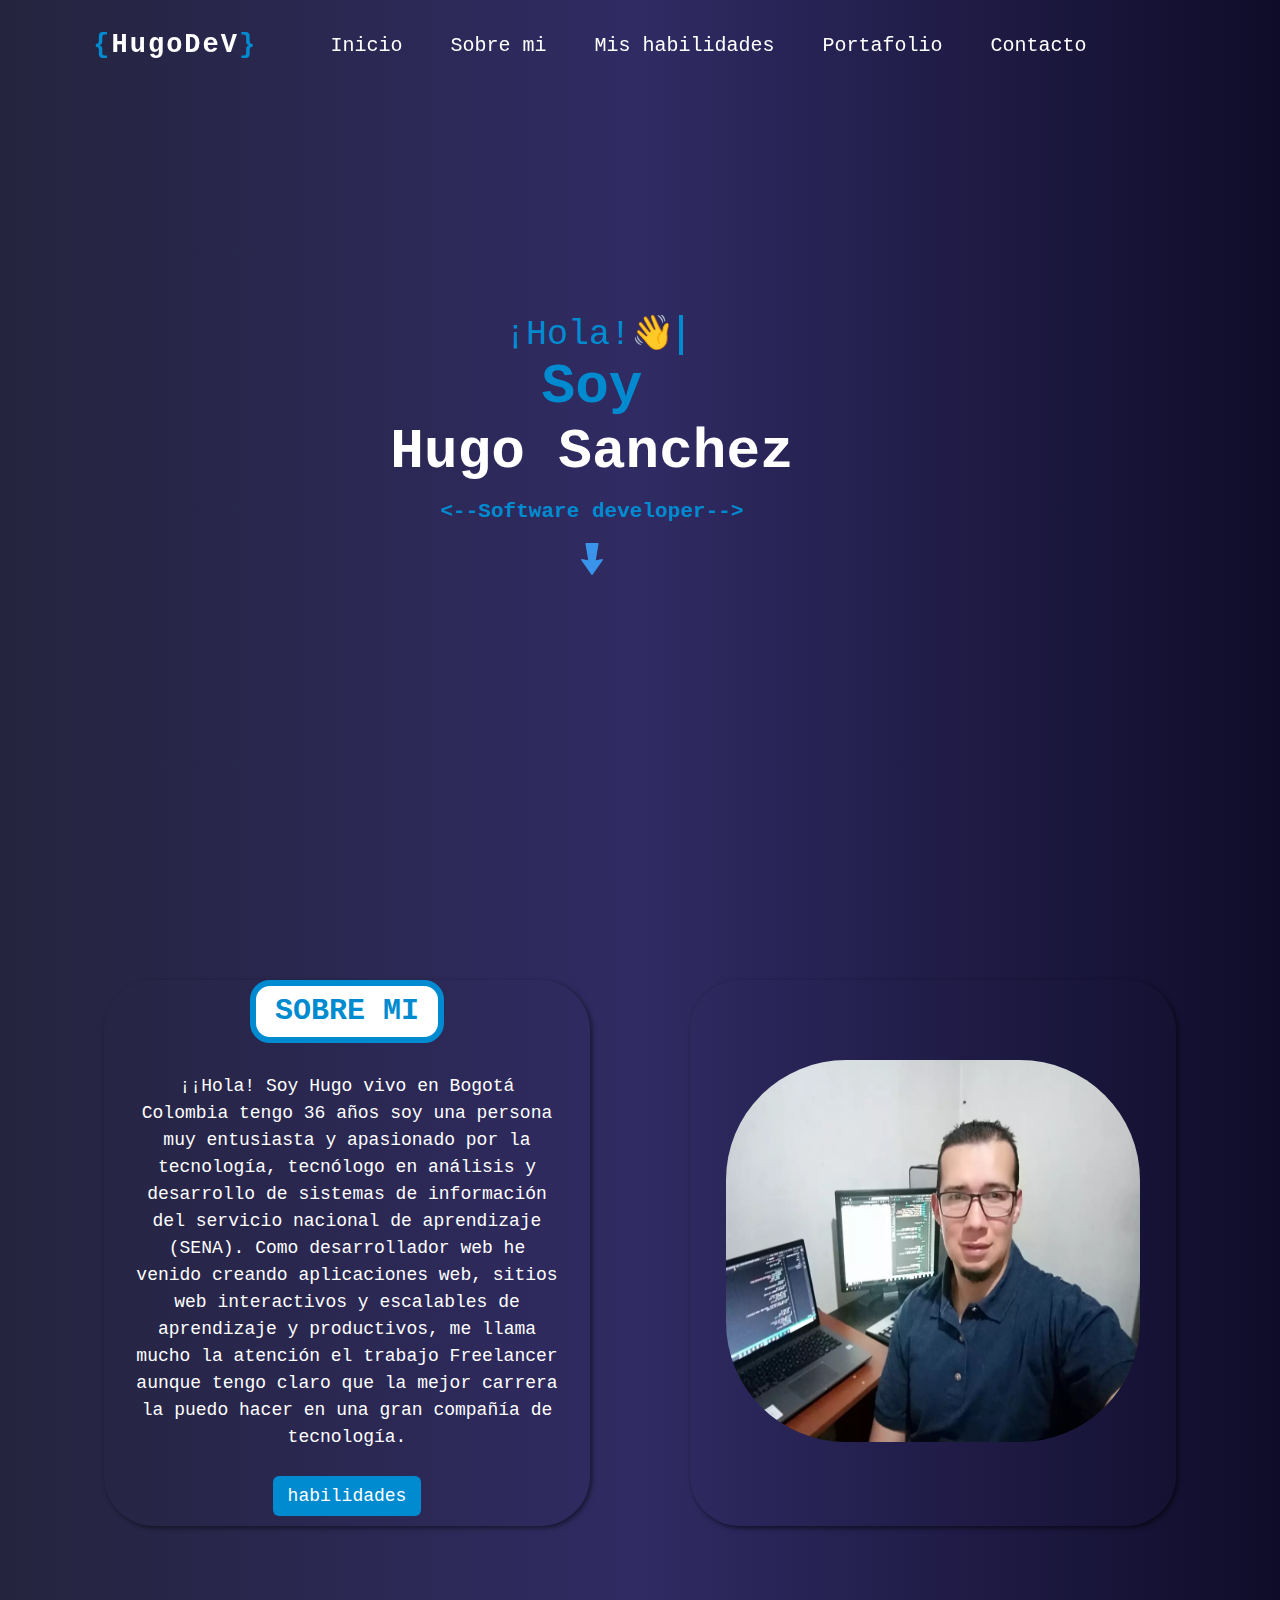
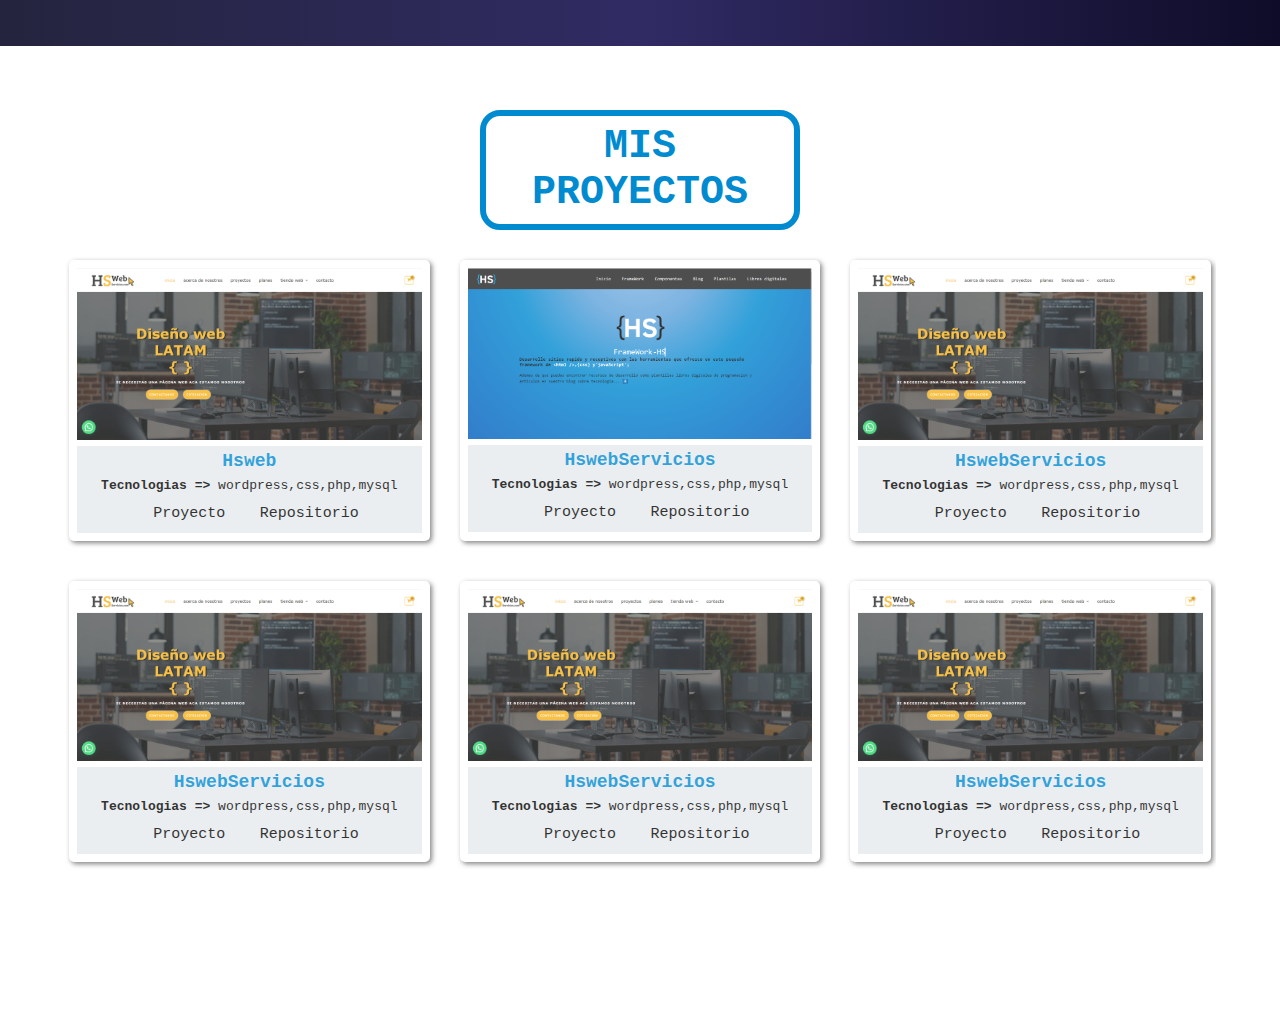
==== index.html @ d60e7372 "cambios titulo" ====
<!DOCTYPE html>
<html lang="en">

<head>
    <meta charset="UTF-8">
    <meta http-equiv="X-UA-Compatible" content="IE=edge">
    <meta name="viewport" content="width=device-width, initial-scale=1.0">
    <link rel="stylesheet" href="https://cdnjs.cloudflare.com/ajax/libs/animate.css/4.1.1/animate.min.css" />
    <link rel="stylesheet" href="https://cdn.jsdelivr.net/npm/bootstrap-icons@1.10.3/font/bootstrap-icons.css">
    <link rel="stylesheet" href="assets/CSS/frameWork.css">
    <link rel="stylesheet" href="assets/CSS/style.css">
    <title>HugoDev</title>
</head>

<body>
    <header class="header">
        <a href="#" class="logo"><span class="corchete">{</span>HugoDeV<span class="corchete">}</span></a>
        <button id="abrir" class="abrir-menu"><i class="bi bi-list"></i></button>
        <nav class="nav" id="nav">
            <button class="cerrar-menu" id="cerrar"><i class="bi bi-x"></i></button>
            <ul class="nav-list">
                <li><a href="#">Inicio</a></li>
                <li><a href="#sobre-mi">Sobre mi</a></li>
                <li><a href="#">Mis habilidades</a></li>
                <li><a href="#portafolio">Portafolio</a></li>
                <li><a href="#">Contacto</a></li>
            </ul>
        </nav>
    </header>
    <main>
        <section class="seccion">
            <div class="titulo">
                <h1 class="desarrollador">¡Hola!👋</h1>
                <h2><span class="nombre"><span class="nombre-color">Soy</span><br> Hugo Sanchez</h2>
                <h3 class="developer"><--Software developer--></h3>
                <a href="#sobre-mi"><img class="flecha-abajo" src="assets/IMG/flecha-hacia-abajo (1).png" alt=""></a>
            </div>
        </section>

        <section id="sobre-mi" class="seccion-2">
            <div class="contenedor">
                <div class="grid col-2 tab-col-1 cel-col-1">
                    <div class="sobre-mi">
                        <h3 class="animate__rubberBand">SOBRE MI</h3>
                        <p>¡¡Hola! Soy Hugo vivo en Bogotá Colombia tengo 36 años soy una persona muy entusiasta y
                            apasionado por la tecnología, tecnólogo en análisis y desarrollo de sistemas de información
                            del servicio nacional de aprendizaje (SENA).
                            Como desarrollador web he venido creando aplicaciones web, sitios web interactivos y
                            escalables de aprendizaje y productivos, me llama mucho la atención el trabajo Freelancer
                            aunque tengo claro que la mejor carrera la puedo hacer en una gran compañía de tecnología.
                        </p>
                        <!--Boton-->
                        <div class="boton-modal">
                            <label for="btn-modal">
                                habilidades
                            </label>
                        </div>
                        <!--Fin de Boton-->
                        <!--Ventana Modal-->
                        <input type="checkbox" id="btn-modal">
                        <div class="container-modal">
                            <div class="content-modal">
                                <h2>¡Tecnologias!</h2>
                                <div class="tecnologias grid col-3">
                                    <div class="items">
                                        <img src="assets/IMG/html.png" alt="html">
                                        <h6>Html</h6>
                                    </div>
                                    <div class="items">
                                        <img src="assets/IMG/css-3 (1).png" alt="css">
                                        <h6>css</h6>
                                    </div>
                                    <div class="items">
                                        <img src="assets/IMG/js.png" alt="">
                                        <h6>JavaScript</h6>
                                    </div>
                                    <div class="items">
                                        <img src="assets/IMG/bootstrap (1).png" alt="Bootstrap">
                                        <h6>Bootstrap</h6>
                                    </div>
                                    <div class="items">
                                        <img src="assets/IMG/wordpress.png" alt="Wordpress">
                                        <h6>Wordpress</h6>
                                    </div>
                                    <div class="items">
                                        <img src="assets/IMG/4373284_angular_logo_logos_icon (2).png" alt="Angular">
                                        <h6>Angular</h6>
                                    </div>
                                    <div class="items">
                                        <img src="assets/IMG/git.png" alt="Git">
                                        <h6>Git</h6>
                                    </div>
                                    <div class="items">
                                        <img src="assets/IMG/GitHub-Mark.png" alt="Github">
                                        <h6>Github</h6>
                                    </div>
                                </div>
                                <div class="btn-cerrar">
                                    <label for="btn-modal">Volver</label>
                                </div>
                            </div>
                            <label for="btn-modal" class="cerrar-modal"></label>
                        </div>
                        <!--Fin de Ventana Modal-->
                    </div>
                    <div class="foto">
                        <img class="animate__animated animate__fadeIn" src="assets/IMG/perfil.jpg" alt="">
                    </div>
                </div>
            </div>
        </section>

        <section class="seccion-3">

        </section>
        <section id="portafolio" class="seccion-4">
            <h3 class="titulo-portafolio">MIS PROYECTOS</h3>
            <div class=" contenedor margen-superior-alta portafolio">
                <div class="grid col-3 tab-col-2 cel-col-1 ">
                    <div class="proyectos">
                        <img src="assets/IMG/hswebservicios.PNG" alt="">
                        <div class="contenido-p">
                            <div class="Descripcion">
                                <h4 class="texto-centrado">Hsweb</h4>
                                <p> <strong>Tecnologias =></strong> wordpress,css,php,mysql</p>
                            </div>
                            <div class="botones-repo">
                                <a href="#"><button>
                                        <span>Proyecto</span>
                                    </button></a>
                                <a href="#"><button>
                                        <span>Repositorio</span>
                                    </button></a>
                            </div>
                        </div>
                    </div>
                    <div class="proyectos">
                        <img src="assets/IMG/frameWork.PNG" alt="">
                        <div class="contenido-p">
                            <div class="Descripcion">
                                <h4 class="texto-centrado">HswebServicios</h4>
                                <p> <strong>Tecnologias =></strong> wordpress,css,php,mysql</p>
                            </div>
                            <div class="botones-repo">
                                <a href="#"><button>
                                        Proyecto
                                    </button></a>
                                <a href="#"><button>
                                        Repositorio
                                    </button></a>
                            </div>
                        </div>
                    </div>
                    <div class="proyectos">
                        <img src="assets/IMG/hswebservicios.PNG" alt="">
                        <div class="contenido-p">
                            <div class="Descripcion">
                                <h4 class="texto-centrado">HswebServicios</h4>
                                <p> <strong>Tecnologias =></strong> wordpress,css,php,mysql</p>
                            </div>
                            <div class="botones-repo">
                                <a href="#"><button>
                                        <span>Proyecto</span>
                                    </button></a>
                                <a href="#"><button>
                                        <span>Repositorio</span>
                                    </button></a>
                            </div>
                        </div>
                    </div>
                    <div class="proyectos">
                        <img src="assets/IMG/hswebservicios.PNG" alt="">
                        <div class="contenido-p">
                            <div class="Descripcion">
                                <h4 class="texto-centrado">HswebServicios</h4>
                                <p> <strong>Tecnologias =></strong> wordpress,css,php,mysql</p>
                            </div>
                            <div class="botones-repo">
                                <a href="#"><button>
                                        <span>Proyecto</span>
                                    </button></a>
                                <a href="#"><button>
                                        <span>Repositorio</span>
                                    </button></a>
                            </div>
                        </div>
                    </div>
                    <div class="proyectos">
                        <img src="assets/IMG/hswebservicios.PNG" alt="">
                        <div class="contenido-p">
                            <div class="Descripcion">
                                <h4 class="texto-centrado">HswebServicios</h4>
                                <p> <strong>Tecnologias =></strong> wordpress,css,php,mysql</p>
                            </div>
                            <div class="botones-repo">
                                <a href="#"><button>
                                        <span class="efecto">Proyecto</span>
                                    </button></a>
                                <a href="#"><button>
                                        <span class="efecto">Repositorio</span>
                                    </button></a>
                            </div>
                        </div>
                    </div>
                    <div class="proyectos">
                        <img src="assets/IMG/hswebservicios.PNG" alt="">
                        <div class="contenido-p">
                            <div class="Descripcion">
                                <h4 class="texto-centrado">HswebServicios</h4>
                                <p> <strong>Tecnologias =></strong> wordpress,css,php,mysql</p>
                            </div>
                            <div class="botones-repo">
                                <a href="#"><button>
                                        <span>Proyecto</span>
                                    </button></a>
                                <a href="#"><button>
                                        <span>Repositorio</span>
                                    </button></a>
                            </div>
                        </div>
                    </div>

                </div>
            </div>
        </section>
    </main>
    <script src="assets/javaScript/main.js"></script>
</body>

</html>
---- assets/CSS/frameWork.css ----
button,hr,input{overflow:visible}progress,sub,sup{vertical-align:baseline}[type=checkbox],[type=radio],legend{box-sizing:border-box;padding:0}html{line-height:1.15;-webkit-text-size-adjust:100%}body{margin:0}details,main{display:block}h1{font-size:2em;margin:.67em 0}hr{box-sizing:content-box;height:0}code,kbd,pre,samp{font-family:monospace,monospace;font-size:1em}a{background-color:transparent}abbr[title]{border-bottom:none;text-decoration:underline;text-decoration:underline dotted}b,strong{font-weight:bolder}small{font-size:80%}sub,sup{font-size:75%;line-height:0;position:relative}sub{bottom:-.25em}sup{top:-.5em}img{border-style:none}button,input,optgroup,select,textarea{font-family:inherit;font-size:100%;line-height:1.15;margin:0}button,select{text-transform:none}[type=button],[type=reset],[type=submit],button{-webkit-appearance:button}[type=button]::-moz-focus-inner,[type=reset]::-moz-focus-inner,[type=submit]::-moz-focus-inner,button::-moz-focus-inner{border-style:none;padding:0}[type=button]:-moz-focusring,[type=reset]:-moz-focusring,[type=submit]:-moz-focusring,button:-moz-focusring{outline:ButtonText dotted 1px}fieldset{padding:.35em .75em .625em}legend{color:inherit;display:table;max-width:100%;white-space:normal}textarea{overflow:auto}[type=number]::-webkit-inner-spin-button,[type=number]::-webkit-outer-spin-button{height:auto}[type=search]{-webkit-appearance:textfield;outline-offset:-2px}[type=search]::-webkit-search-decoration{-webkit-appearance:none}::-webkit-file-upload-button{-webkit-appearance:button;font:inherit}summary{display:list-item}[hidden],template{display:none}
@import url("https://fonts.googleapis.com/css2?family=Anonymous+Pro&family=IBM+Plex+Mono:wght@400;600&display=swap");
/*======================
    * CONFIGURACION *
========================*/
*,
*::after,
*::before {
  box-sizing: border-box;
}

/*======================
    * VARIABLES *
========================*/
:root {
  --fuente: "IBM Plex Mono", monospace;
  --fondo: #ffff;
  --ancho: 1200px;
  --texto: #000;
  --boton: #641ee7;

}

/*======================
    * ESTILOS GENERALES *
========================*/

body {
  background: var(--fondo);
  font-family: var(--fuente);
  font-size: 18px;
  color: var(--texto);
}

p {
  line-height: 27px;
}

img {
  vertical-align: top;
  width: 100%;
}

/*======================
    * CONTENEDORES *
========================*/
.contenedor {
  max-width: 90%;
  width: var(--ancho);
  margin: 20px auto;
  overflow: hidden;
}

.contenedor-ancho {
  width: 100%;
  padding: 0 40px;
  margin: 20px auto;
}


.centrar-div {
    display: grid;
    place-items: center;
}

/*======================
    * GRID*
========================*/

.grid {
    display: grid;
    gap: 20px;
    margin-bottom: 20px;
}

/* Tamaño Grande - Computadoras  y Tv */
.col-1 {grid-template-columns: repeat(1,1fr);}
.col-2 {grid-template-columns: repeat(2,1fr);}
.col-3 {grid-template-columns: repeat(3,1fr);}
.col-4 {grid-template-columns: repeat(4,1fr);}
.col-5 {grid-template-columns: repeat(5,1fr);}
.col-6 {grid-template-columns: repeat(6,1fr);}
.col-7 {grid-template-columns: repeat(7,1fr);}
.col-8 {grid-template-columns: repeat(8,1fr);}
.col-9 {grid-template-columns: repeat(9,1fr);}
.col-10{grid-template-columns: repeat(10,1fr);}
.col-11{grid-template-columns: repeat(11,1fr);}
.col-12{grid-template-columns: repeat(12,1fr);}

.span-1 {grid-column: span 1;}
.span-2 {grid-column: span 2;}
.span-3 {grid-column: span 3;}
.span-4 {grid-column: span 4;}
.span-5 {grid-column: span 5;}
.span-6 {grid-column: span 6;}
.span-7 {grid-column: span 7;}
.span-8 {grid-column: span 8;}
.span-9 {grid-column: span 9;}
.span-10 {grid-column: span 10;}
.span-11 {grid-column: span 11;}
.span-12 {grid-column: span 12;}

/* Tamaño mediano - Tablets */
@media screen and (max-width: 992px) {
    .tab-col-1 {grid-template-columns: repeat(1,1fr);}
    .tab-col-2 {grid-template-columns: repeat(2,1fr);}
    .tab-col-3 {grid-template-columns: repeat(3,1fr);}
    .tab-col-4 {grid-template-columns: repeat(4,1fr);}
    .tab-col-5 {grid-template-columns: repeat(5,1fr);}
    .tab-col-6 {grid-template-columns: repeat(6,1fr);}
    .tab-col-7 {grid-template-columns: repeat(7,1fr);}
    .tab-col-8 {grid-template-columns: repeat(8,1fr);}
    .tab-col-9 {grid-template-columns: repeat(9,1fr);}
    .tab-col-10{grid-template-columns: repeat(10,1fr);}
    .tab-col-11{grid-template-columns: repeat(11,1fr);}
    .tab-col-12{grid-template-columns: repeat(12,1fr);}

    .tab-span-1 {grid-column: span 1;}
    .tab-span-2 {grid-column: span 2;}
    .tab-span-3 {grid-column: span 3;}
    .tab-span-4 {grid-column: span 4;}
    .tab-span-5 {grid-column: span 5;}
    .tab-span-6 {grid-column: span 6;}
    .tab-span-7 {grid-column: span 7;}
    .tab-span-8 {grid-column: span 8;}
    .tab-span-9 {grid-column: span 9;}
    .tab-span-10 {grid-column: span 10;}
    .tab-span-11 {grid-column: span 11;}
    .tab-span-12 {grid-column: span 12;}
}

/* Tamaño pequeño - Celulares*/
@media screen and (max-width: 576px) {
    .cel-col-1 {grid-template-columns: repeat(1,1fr);}
    .cel-col-2 {grid-template-columns: repeat(2,1fr);}
    .cel-col-3 {grid-template-columns: repeat(3,1fr);}
    .cel-col-4 {grid-template-columns: repeat(4,1fr);}
    .cel-col-5 {grid-template-columns: repeat(5,1fr);}
    .cel-col-6 {grid-template-columns: repeat(6,1fr);}
    .cel-col-7 {grid-template-columns: repeat(7,1fr);}
    .cel-col-8 {grid-template-columns: repeat(8,1fr);}
    .cel-col-9 {grid-template-columns: repeat(9,1fr);}
    .cel-col-10{grid-template-columns: repeat(10,1fr);}
    .cel-col-11{grid-template-columns: repeat(11,1fr);}
    .cel-col-12{grid-template-columns: repeat(12,1fr);}

    .cel-span-1 {grid-column: span 1;}
    .cel-span-2 {grid-column: span 2;}
    .cel-span-3 {grid-column: span 3;}
    .cel-span-4 {grid-column: span 4;}
    .cel-span-5 {grid-column: span 5;}
    .cel-span-6 {grid-column: span 6;}
    .cel-span-7 {grid-column: span 7;}
    .cel-span-8 {grid-column: span 8;}
    .cel-span-9 {grid-column: span 9;}
    .cel-span-10 {grid-column: span 10;}
    .cel-span-11 {grid-column: span 11;}
    .cel-span-12 {grid-column: span 12;}
}

/*======================
    * COMPONENTES *
========================*/

/*TARJETAS*/
.card {
  padding: 40px;
  background: #fff;
  border-radius: 3px;
  box-shadow: 0px 0px 30px rgba(221, 221, 221, 0.3);
}


/*======================
    * FUENTES *
========================*/
h1,h2,h3,h4,h5,h6 {
  margin-top: 0;
  margin: 0;
}

.display-1 {
    font-weight: 700;
    font-size: 64px;
}

.display-1 {
    font-weight: 700;
    font-size: 54px;
}

.display-1 {
    font-weight: 700;
    font-size: 44px;
}

/*======================
    * FORMULARIOS*
========================*/

form  {
    font-family: var(--fuente);
    margin-top: 30px;
}

form .input {
    padding: 10px 15px;
    border-radius: 3px;
    border: 1px solid #d6d6d6;
    transition: .3s ease all;
    width: 100%;
    margin-bottom: 20px; 
}

form .input:focus {
    border: 1px solid #641ee7;
    outline: none;
}

/*======================
    *BOTONES*
========================*/

.boton {
    background: #641ee7;
    border: none;
    cursor: pointer;
    color: #fff;
    display: inline-block;
    padding: 10px 15px;
    border-radius: 4px;
    text-align: center;
    line-height: 22px;
    transition: .3s ease all;
}

.boton:hover {
    background: #5114c2;
}

.boton.verde {
    background: #00a04a;
}

.boton.verde:hover {
    background: #00833d;
}

.boton-radius {
    background: #641ee7;
    border: none;
    cursor: pointer;
    color: #fff;
    display: inline-block;
    padding: 10px 15px;
    border-radius: 15px;
    text-align: center;
    line-height: 22px;
    transition: .3s ease all;
}

.boton-radius:hover {
    background: #5114c2;
    transform: scale(1.1);
}

/*======================
    * IMAGENES*
========================*/

.img-responsive {

    width: 75vh;
    max-width: 1000px;
    min-width: 250px;
    margin: auto;
}
.img-responsive img {
    width: 100%;
    border-radius: 15px;
}


/*======================
    * HElPERS*
========================*/

/*Sin margenes*/
.no-margen {margin: 0;}
.no-margen-superior {margin-top: 0;}
.no-margen-inferior {margin-bottom: 0;}
.no-margen-izquierdo {margin-left: 0;}
.no-margen-derecho {margin-right: 0; }

/*margenes entre elementos o contenedores*/
.margen-inferior {margin-bottom: 20px;}
.margen-inferior-alta {margin-top: 40px;}
.margen-superior {margin-top: 20px;}
.margen-superior-alta {margin-top: 40px;}

/*Posicion de texto*/
.texto-centrado {text-align: center;}
.texto-izquierda {text-align: left;}
.texto-derecha {text-align: right;}
---- assets/CSS/style.css ----
button,hr,input{overflow:visible}progress,sub,sup{vertical-align:baseline}[type=checkbox],[type=radio],legend{box-sizing:border-box;padding:0}html{line-height:1.15;-webkit-text-size-adjust:100%}body{margin:0}details,main{display:block}h1{font-size:2em;margin:.67em 0}hr{box-sizing:content-box;height:0}code,kbd,pre,samp{font-family:monospace,monospace;font-size:1em}a{background-color:transparent}abbr[title]{border-bottom:none;text-decoration:underline;text-decoration:underline dotted}b,strong{font-weight:bolder}small{font-size:80%}sub,sup{font-size:75%;line-height:0;position:relative}sub{bottom:-.25em}sup{top:-.5em}img{border-style:none}button,input,optgroup,select,textarea{font-family:inherit;font-size:100%;line-height:1.15;margin:0}button,select{text-transform:none}[type=button],[type=reset],[type=submit],button{-webkit-appearance:button}[type=button]::-moz-focus-inner,[type=reset]::-moz-focus-inner,[type=submit]::-moz-focus-inner,button::-moz-focus-inner{border-style:none;padding:0}[type=button]:-moz-focusring,[type=reset]:-moz-focusring,[type=submit]:-moz-focusring,button:-moz-focusring{outline:ButtonText dotted 1px}fieldset{padding:.35em .75em .625em}legend{color:inherit;display:table;max-width:100%;white-space:normal}textarea{overflow:auto}[type=number]::-webkit-inner-spin-button,[type=number]::-webkit-outer-spin-button{height:auto}[type=search]{-webkit-appearance:textfield;outline-offset:-2px}[type=search]::-webkit-search-decoration{-webkit-appearance:none}::-webkit-file-upload-button{-webkit-appearance:button;font:inherit}summary{display:list-item}[hidden],template{display:none}
@import url("https://fonts.googleapis.com/css2?family=Anonymous+Pro&family=IBM+Plex+Mono:wght@400;600&display=swap");
* {
    margin: 0;
    padding: 0;
    box-sizing: border-box;
    font-family: "IBM Plex Mono", monospace;;
}
html {
    scroll-behavior:smooth;
}
:root {
    --colortext:#008BD1;
    --ancho: 1200px;
    --fuente: "IBM Plex Mono", monospace;
}

h3,h4{
    color: var(--colortext);
}
/*========================
    MENU DE NAVEGACION
=========================*/
.header {
    position: fixed;
    top: 0;
    left: 0;
    width: 100%;
    display: flex;
    align-items: center;
    justify-content: space-evenly;
    transition: 0.7s;
    padding: 30px 20px;
    z-index: 10;
}

.header.abajo {
    background: #fff;
    padding: 15px 20px;
}

.header .logo {
    position: relative;
    color: #fff;
    font-weight: bold;
    font-size: 1.5em;
    letter-spacing: 2px;
    transition: 1.2s;
    text-decoration: none;
}

.header .logo:hover {
    transform: scale(1.1);
}

.corchete {
    color: var(--colortext);
}

.nav-list {
    list-style-type: none;
    display: flex;
    gap: 3rem;
    margin-right: 100px;
}

.nav-list li a {
    text-decoration: none;
    color: #fff;
    font-size: 20px;
    transition: all 0.5s;
}

.nav-list li a:hover {
    transform: scale(1.2);
    color: #008BD1;
}

 .abrir-menu,
.cerrar-menu {
    display: none;
}

 /*MENU HAMBURGUESA(tablet)*/

@media screen and (max-width: 992px) {

    .abrir-menu,
    .cerrar-menu {
        display: block;
        border: 0;
        font-size: 1.25rem;
        background-color: transparent;
        cursor: pointer;
    }

    .abrir-menu {
        color: #008BD1;
        max-width: 10rem;
    }

    .cerrar-menu {
        color: #008BD1;
    }

    .nav {
        opacity: 0.8;
        visibility: hidden;
        display: flex;
        flex-direction: column;
        align-items: end;
        gap: 1rem;
        position: absolute;
        top: 0;
        right: 0;
        bottom: 0;
        
        padding: 2rem;
        box-shadow: 0 0 0 100vmax rgba(0, 0, 0, .5);
    }

    .nav.visible {
        opacity: 0;
        visibility: visible;
    }

    .nav-list {
        flex-direction: column;
        align-items: end;
    }

    .nav-list li a {
        color: #008BD1;
    }
}

/*MENU HAMBURGUESA (mobil)*/
@media screen and (max-width: 550px) {

    .abrir-menu,
    .cerrar-menu {
        display: block;
        border: 0;
        font-size: 2.25rem;
        background-color: transparent;
        cursor: pointer;
    }

    .abrir-menu {
        color: #008BD1;
    }

    .cerrar-menu {
        color:  var(--colortext);
    }

    .nav {
        opacity: 0;
        visibility: hidden;
        display: flex;
        flex-direction: column;
        align-items: end;
        gap: 1rem;
        position: absolute;
        top: 0;
        right: 0;
        bottom: 0;
        background-color: #ffff;
        height: 600%;
        padding: 5px 30px;
        box-shadow: 0 0 0 100vmax rgba(0, 0, 0, .5);
    }

    .nav.visible {
        opacity: 1;
        visibility: visible;
    }

    .nav-list {
        flex-direction: column;
        align-items: end;
        align-items: center;
        margin-left: 6rem;
        margin: 20px;
        color: #fff;
    }

    .nav-list li a {
        color: #008BD1;
        margin-right: 10px 20px;
    }
}

.seccion {
    position: relative;
    width: 100%;
    height: 100vh;
    background: #0f0c29;
    background: -webkit-linear-gradient(to right, #24243e, #302b63, #0f0c29);
    background: linear-gradient(to right, #24243e, #302b63, #0f0c29);
    background-size: cover;
    background-position: center center;
}

.header.abajo .logo,
.header.abajo ul li a {
    color: #222222;
}

.titulo {
    position: absolute;
    max-width: 40%;
    top: 35%;
    right: 38%;
    text-align: center;
    color: var(--colortext);
}
.nombre {
    position: relative;
    color: #fff;
    font-weight: 600;
    font-size: 3.5rem;
    margin-bottom: 20px;
}

.nombre-color {
    color: var(--colortext);
}

.contenedor {
    max-width: 90%;
    width: var(--ancho);
    margin: 20px auto;
    overflow: hidden;
  }

.desarrollador {
    display: block;
    font-family: monospace;
    white-space: nowrap;
    border-right: 4px solid;
    width: 45%;
    font-weight: 100;
    font-size: 35PX;
    color: var(--colortext) ;
    animation: typing 2s steps(12), blink .5s infinite step-end alternate;
    overflow: hidden;
    margin: auto;
}
.developer {
    margin-top: 15px;
}

@keyFrames typing {

    from {
        width: 0
    }
}

@keyFrames blink {
    50% {
        border-color: transparent
    }
}

.color-elemento {
    color: #222222;
}

.parrafo {
    margin: 0 15%;
    padding-bottom: 18%;
    font-weight: 100;
}

.color-stack {
    color: #fff;
} 

.flecha-abajo {
 width: 2rem;
 margin-top: 20px;
 transition: all 0.2s;
}

.flecha-abajo:hover {
    transform: scale(1.2);
}

.seccion-2 {
    position: relative;
    width: 100%;
    height: 100%;
    padding: 40px 0px;
    margin-top: -20px;
    background: #0f0c29;
    background: -webkit-linear-gradient(to right, #24243e, #302b63, #0f0c29);
    background: linear-gradient(to right, #24243e, #302b63, #0f0c29);
    background-size: cover;
    background-position: center center;
}

.seccion-2 .sobre-mi {
    margin: 40px;
    text-align: center;
    color: #fff;
    border-radius: 50px;
    box-shadow: 2px 2px 5px rgba(0, 0.3, 0.4, 0.5);
    
}

.seccion-2 .sobre-mi h3 {
    color: var(--colortext);
    font-weight: 700;
    font-size: 30px;
    margin-top: 50px;
    margin: auto;
    padding: 8px;
    width: 40%;
    background: #fff;
    border: 6px solid var(--colortext);
    border-radius: 20px;
}
 .seccion-2 .sobre-mi p {
    padding: 30px;
 }

/*:::Boton-Modal:::*/
.boton-modal{
    padding: 5px 20px 20px;
    
}
.boton-modal label{
    padding: 10px 15px;
    background-color: var(--colortext);
    color: #fff;
    border-radius: 6px;
    cursor: pointer;
    transition: all 300ms ease;
}
.boton-modal label:hover{
    background-color: #185E83;
}
/*:::Fin Boton-Modal:::*/

/*:::Ventana Modal:::*/
#btn-modal{
    display: none;
}
.container-modal{
    width: 100%;
    height: 100vh;
    position: fixed;
    top: 0; left: 0;
    background-color: rgba(247, 249, 250, 0.8);
    display: none;
    justify-content: center;
    align-items: center;
    z-index: 100;
}
#btn-modal:checked ~ .container-modal{
    display: flex;
}
.content-modal{
    width: 100%;
    max-width: 462px;
    padding: 20px;
    background: #0f0c29;
    background: -webkit-linear-gradient(to right, #24243e, #302b63, #0f0c29);
    background: linear-gradient(to right, #24243e, #302b63, #0f0c29);;
    border-radius: 6px;
}
.content-modal h2{
    margin-bottom: 15px;
    font-size: 30px;
    margin: 20px;
    color:var(--colortext);
}

.content-modal .tecnologias {
    color: #ffff;
    text-align: center;
}
.content-modal .tecnologias .items {
    border: 1px solid #474545;
}
.content-modal .tecnologias .items img {
    width: 70%;
    margin: 8PX;
}
.content-modal .btn-cerrar{
    width: 100%;
    margin-top: 15px;
    display: flex;
    justify-content: flex-end;
}
.content-modal .btn-cerrar label{
    padding: 7px 10px;
    background-color: var(--colortext);
    color: #fff;
    border-radius: 4px;
    cursor: pointer;
    transition: all 300ms ease;
}
.content-modal .btn-cerrar label:hover{
    background-color:#185E83;
}
.cerrar-modal{
    width:100%;
    height: 100vh;
    position: absolute;
    top:0; left: 0;
    z-index: -1;
}
@media screen and (max-width:800px) {
    .content-modal{
        width: 90%;
    }
}
/*:::Fin Ventana Modal:::*/

 .seccion-2 .foto {
    margin: 40px;
    text-align: center;
    border-radius: 50px;
    box-shadow: 2px 2px 5px rgba(0, 0.3, 0.4, 0.6);
 }

 .seccion-2 .foto img {
    width: 85%;
    height: 70%;
    margin-top: 80px;
    border-radius: 120px;
 }

/*Seccion-3*/


 .seccion-4 {
    position: relative;
    width: 100%;
    height: 100vh;
    margin-top: 5%;
    background: #fff;
    background-size: cover;
    background-position: center center;
 }

 .titulo-portafolio {
    text-align: center;
    padding: 8px;
    font-size: 40px;
    background: #ffff;
    width: 25%;
    border: 6px solid var(--colortext);
    border-radius: 20px;
    margin: auto;
 }

 .proyectos {
    border-radius: 5px;
    box-shadow: 2px 2px 5px rgba(0, 0.3, 0.4, 0.6);
    margin: 10px 5px ;
    padding: 8px ;
    background: #fff;
    opacity: 0.8;
 }

.proyectos:hover {  
    opacity: 10;
}
 
 .contenido-p {
    background-color: rgb(231, 235, 238);
    padding: 5px;
    margin-top: 6px;
 }
 .Descripcion p {
    font-size: 13px;
    text-align: center;
 }
 .botones-repo {
    display: flex;
    justify-content: center;
 }

 button {
    background: rgb(231, 235, 238);
    border: none;
    padding: 6px 8px;
    display: inline-block;
    font-size: 15px;
    font-family: var(--fuente);
    font-weight: 100;
    width: 120px;
    cursor: pointer;
    transform: skew(0deg);
  }
  
  button::before {
    content: '';
    position: absolute;
    top: 0;
    bottom: 0;
    right: 100%;
    left: 0;
    background: var(--colortext);
    opacity: 0;
    z-index: -1;
    transition: all 0.5s;
  }
  
  button:hover {
    color: #fff;
  }
  
  button:hover::before {
    left: 0;
    right: 0;
    opacity: 1;
  }
  @media screen and (max-width: 550px) {
    .titulo {
     position: absolute;
     max-width: 40%;
     top: 35%;
     right: 14%;
     max-width: 360px;
     margin: auto;
    }
    .desarrollador {
        width: 52%;
        font-size: 28px;
    }
     .nombre {
        width: 100%;
        font-size: 38px;
    }
    .developer {
        margin-top: 10px;
        font-size: 13px;
    }
    .seccion-2 .sobre-mi {
        margin: 15px;
        padding: 0 5px;
        text-align: center;
        color: #fff;
        border-radius: 50px;
        box-shadow: 2px 2px 5px rgba(0, 0.3, 0.4, 0.5);
        
    }
    .seccion-2 .sobre-mi h3 {
    color: var(--colortext);
    font-weight: 700;
    font-size: 25px;
    margin-top: 50px;
    margin: auto;
    padding: 8px;
    width: 90%;
    background: #fff;
    border: 6px solid var(--colortext);
    border-radius: 20px;
}
.seccion-2 .sobre-mi p {
    padding: 0px;
    margin: 20px;
    font-size: 14px;
 }
 .seccion-2 .foto {
    margin: 20px;
    padding: 0px;  
 }
 .titulo-portafolio {
    text-align: center;
    padding: 8px;
    font-size: 25px;
    font-weight: 700;
    background: #ffff;
    width: 70%;
    margin-top: 55px;
    
 }
 .seccion-2 .foto img {
    margin: 20px;
    height: auto;
 }
 
  }
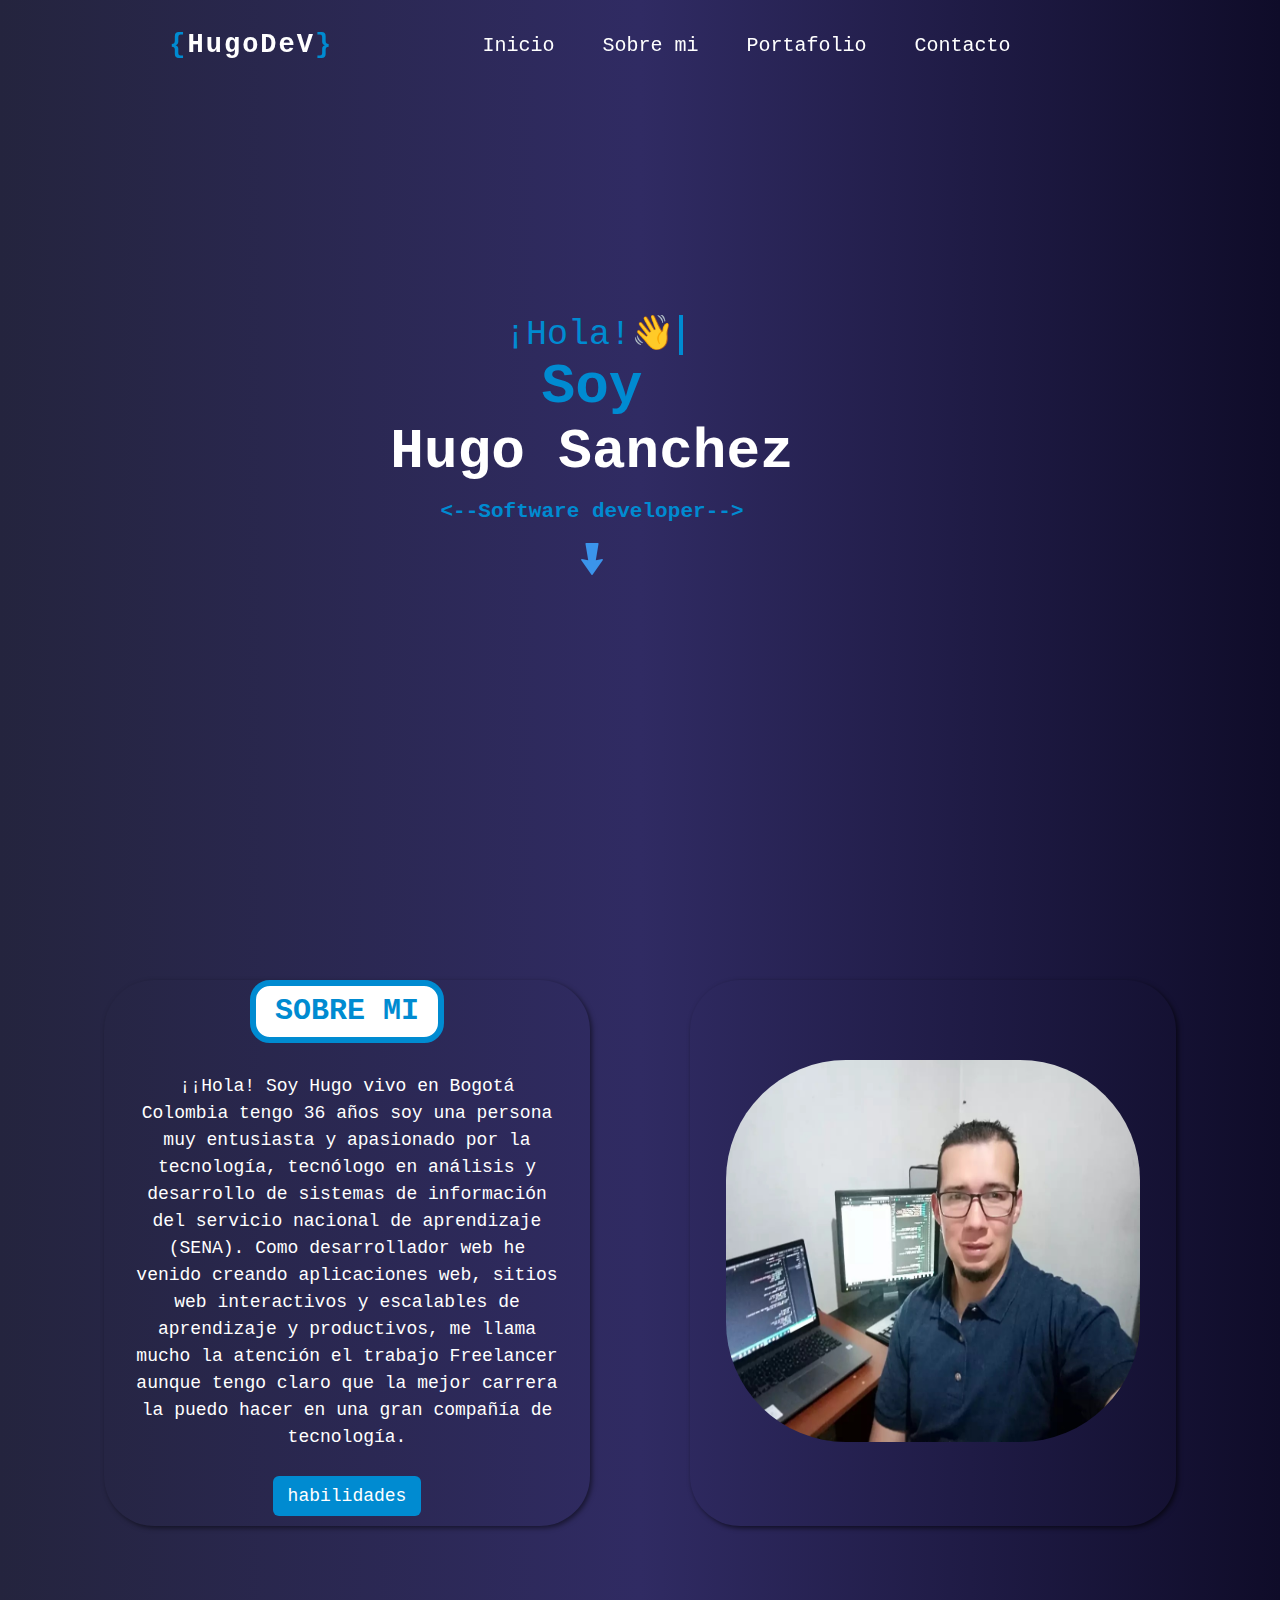
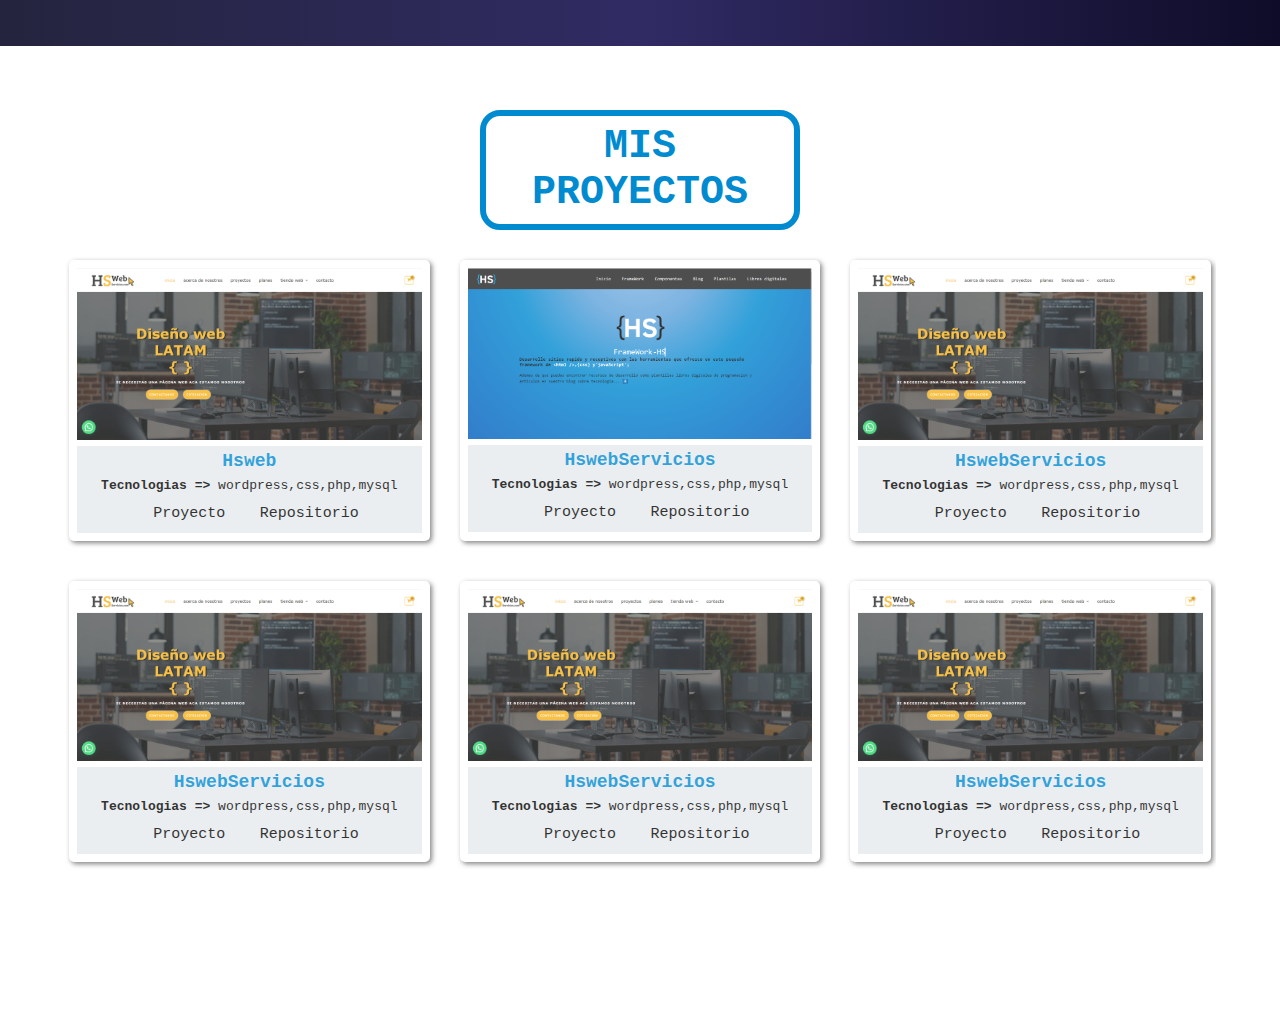
==== commit d084dd26: "cambios modal" ====
--- a/index.html
+++ b/index.html
@@ -21,7 +21,6 @@
             <ul class="nav-list">
                 <li><a href="#">Inicio</a></li>
                 <li><a href="#sobre-mi">Sobre mi</a></li>
-                <li><a href="#">Mis habilidades</a></li>
                 <li><a href="#portafolio">Portafolio</a></li>
                 <li><a href="#">Contacto</a></li>
             </ul>
@@ -63,31 +62,31 @@
                                 <h2>¡Tecnologias!</h2>
                                 <div class="tecnologias grid col-3">
                                     <div class="items">
-                                        <img src="assets/IMG/html.png" alt="html">
+                                        <img src="assets/IMG/html-modified.png" alt="html">
                                         <h6>Html</h6>
                                     </div>
                                     <div class="items">
-                                        <img src="assets/IMG/css-3 (1).png" alt="css">
+                                        <img src="assets/IMG/css-3 (1)-modified.png" alt="css">
                                         <h6>css</h6>
                                     </div>
                                     <div class="items">
-                                        <img src="assets/IMG/js.png" alt="">
+                                        <img src="assets/IMG/js-modified.png" alt="">
                                         <h6>JavaScript</h6>
                                     </div>
                                     <div class="items">
-                                        <img src="assets/IMG/bootstrap (1).png" alt="Bootstrap">
+                                        <img src="assets/IMG/bootstrap (1)-modified.png" alt="Bootstrap">
                                         <h6>Bootstrap</h6>
                                     </div>
                                     <div class="items">
-                                        <img src="assets/IMG/wordpress.png" alt="Wordpress">
+                                        <img src="assets/IMG/wordpress-modified.png" alt="Wordpress">
                                         <h6>Wordpress</h6>
                                     </div>
                                     <div class="items">
-                                        <img src="assets/IMG/4373284_angular_logo_logos_icon (2).png" alt="Angular">
+                                        <img src="assets/IMG/4373284_angular_logo_logos_icon (2)-modified.png" alt="Angular">
                                         <h6>Angular</h6>
                                     </div>
                                     <div class="items">
-                                        <img src="assets/IMG/git.png" alt="Git">
+                                        <img src="assets/IMG/git-modified.png" alt="Git">
                                         <h6>Git</h6>
                                     </div>
                                     <div class="items">
--- a/assets/CSS/style.css
+++ b/assets/CSS/style.css
@@ -366,10 +366,9 @@
     width: 100%;
     max-width: 462px;
     padding: 20px;
-    background: #0f0c29;
-    background: -webkit-linear-gradient(to right, #24243e, #302b63, #0f0c29);
-    background: linear-gradient(to right, #24243e, #302b63, #0f0c29);;
+    background: #fff;
     border-radius: 6px;
+    border: 0.5px solid#000;
 }
 .content-modal h2{
     margin-bottom: 15px;
@@ -379,7 +378,7 @@
 }
 
 .content-modal .tecnologias {
-    color: #ffff;
+    color: var(--colortext);
     text-align: center;
 }
 .content-modal .tecnologias .items {
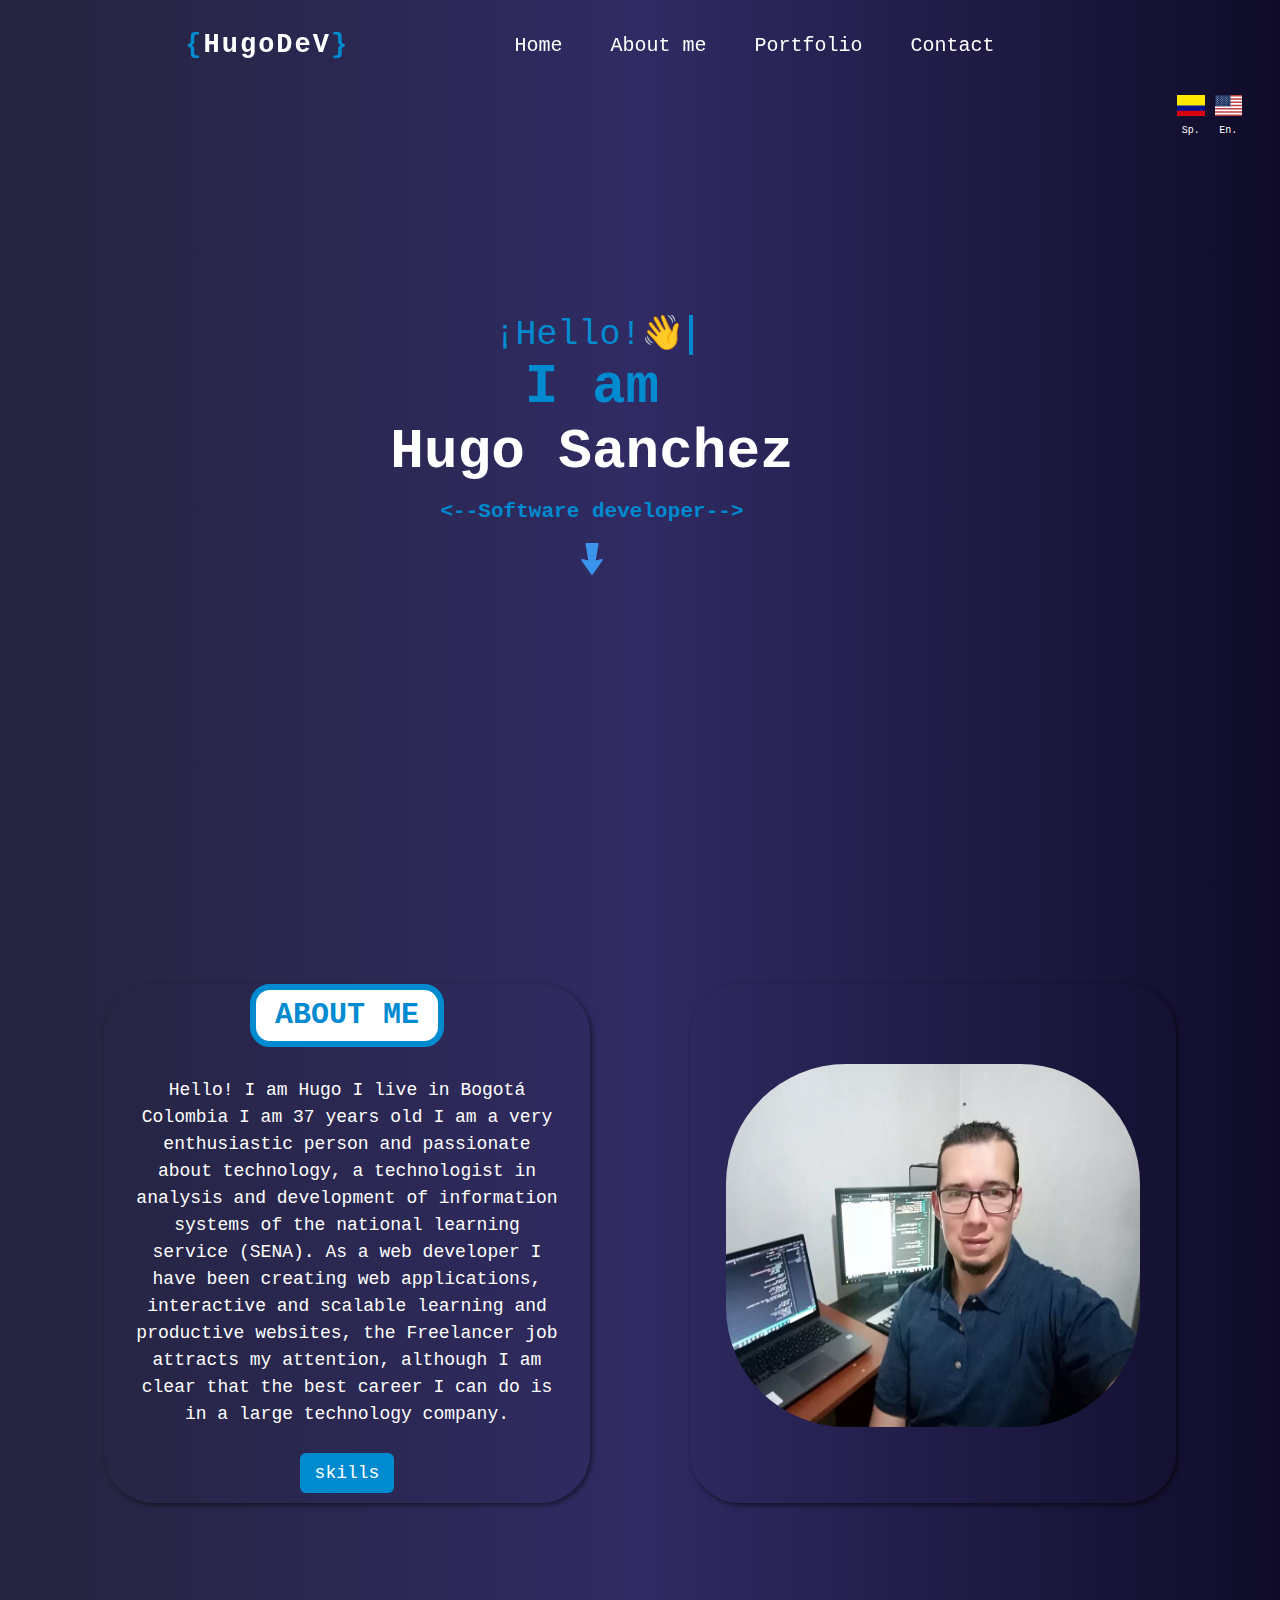
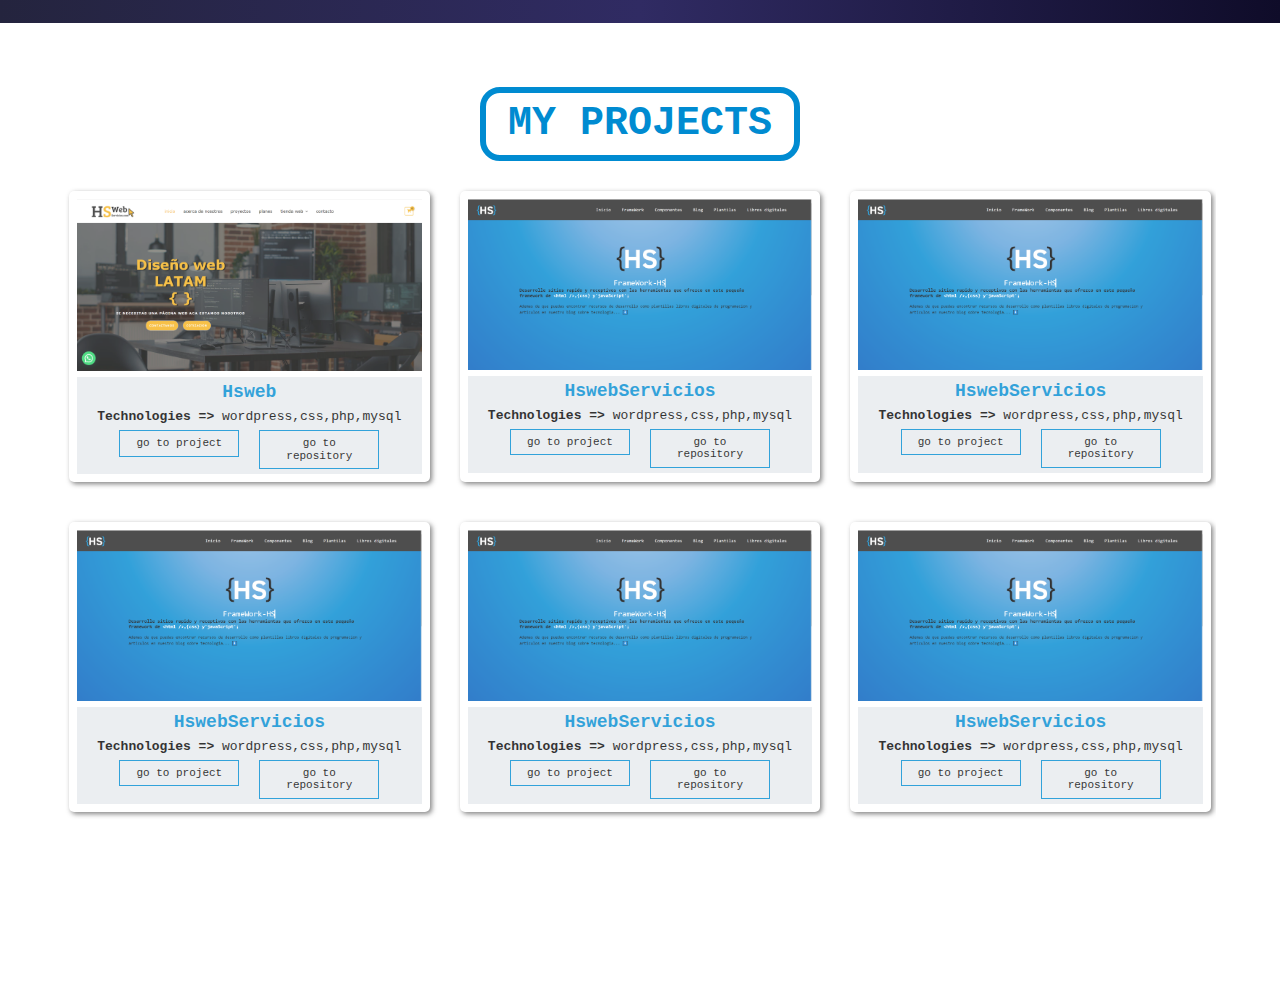
==== commit bcf8bed8: "Cambios en la pagina index y multilenguaje" ====
--- a/index.html
+++ b/index.html
@@ -19,39 +19,51 @@
         <nav class="nav" id="nav">
             <button class="cerrar-menu" id="cerrar"><i class="bi bi-x"></i></button>
             <ul class="nav-list">
-                <li><a href="#">Inicio</a></li>
-                <li><a href="#sobre-mi">Sobre mi</a></li>
-                <li><a href="#portafolio">Portafolio</a></li>
-                <li><a href="#">Contacto</a></li>
+                <li><a href="#">Home</a></li>
+                <li><a href="#sobre-mi">About me</a></li>
+                <li><a href="#portafolio">Portfolio</a></li>
+                <li><a href="#">Contact</a></li>
             </ul>
         </nav>
     </header>
     <main>
         <section class="seccion">
+            <div id="idiomas" class="idiomas">
+                <div class="idiomas-banderas">
+                    <a href="multi-idioma.html"><img class="bandera" src="assets/IMG/bandera colombia.svg" alt=""></a>
+                    <p>Sp.</p>
+                </div>
+                <div class="idiomas-banderas">
+                    <a href="index.html"><img class="bandera" src="assets/IMG/bandera-usa.svg" alt=""></a>
+                    <p>En.</p>
+                </div>
+            </div>
             <div class="titulo">
-                <h1 class="desarrollador">¡Hola!👋</h1>
-                <h2><span class="nombre"><span class="nombre-color">Soy</span><br> Hugo Sanchez</h2>
+                <h1 class="desarrollador">¡Hello!👋</h1>
+                <h2><span class="nombre"><span class="nombre-color">I am</span><br> Hugo Sanchez</h2>
                 <h3 class="developer"><--Software developer--></h3>
                 <a href="#sobre-mi"><img class="flecha-abajo" src="assets/IMG/flecha-hacia-abajo (1).png" alt=""></a>
             </div>
         </section>
+        <hr>
+        <hr>
 
         <section id="sobre-mi" class="seccion-2">
             <div class="contenedor">
                 <div class="grid col-2 tab-col-1 cel-col-1">
                     <div class="sobre-mi">
-                        <h3 class="animate__rubberBand">SOBRE MI</h3>
-                        <p>¡¡Hola! Soy Hugo vivo en Bogotá Colombia tengo 36 años soy una persona muy entusiasta y
-                            apasionado por la tecnología, tecnólogo en análisis y desarrollo de sistemas de información
-                            del servicio nacional de aprendizaje (SENA).
-                            Como desarrollador web he venido creando aplicaciones web, sitios web interactivos y
-                            escalables de aprendizaje y productivos, me llama mucho la atención el trabajo Freelancer
-                            aunque tengo claro que la mejor carrera la puedo hacer en una gran compañía de tecnología.
+                        <h3>ABOUT ME</h3>
+                        <p>Hello! I am Hugo I live in Bogotá Colombia I am 37 years old I am a very enthusiastic person
+                            and passionate about technology, a technologist in analysis and development of information
+                            systems of the national learning service (SENA). As a web developer I have been creating web
+                            applications, interactive and scalable learning and productive websites, the Freelancer job
+                            attracts my attention, although I am clear that the best career I can do is in a large
+                            technology company.
                         </p>
                         <!--Boton-->
                         <div class="boton-modal">
                             <label for="btn-modal">
-                                habilidades
+                                skills
                             </label>
                         </div>
                         <!--Fin de Boton-->
@@ -59,7 +71,7 @@
                         <input type="checkbox" id="btn-modal">
                         <div class="container-modal">
                             <div class="content-modal">
-                                <h2>¡Tecnologias!</h2>
+                                <h2>Technologies!</h2>
                                 <div class="tecnologias grid col-3">
                                     <div class="items">
                                         <img src="assets/IMG/html-modified.png" alt="html">
@@ -82,7 +94,8 @@
                                         <h6>Wordpress</h6>
                                     </div>
                                     <div class="items">
-                                        <img src="assets/IMG/4373284_angular_logo_logos_icon (2)-modified.png" alt="Angular">
+                                        <img src="assets/IMG/4373284_angular_logo_logos_icon (2)-modified.png"
+                                            alt="Angular">
                                         <h6>Angular</h6>
                                     </div>
                                     <div class="items">
@@ -95,7 +108,7 @@
                                     </div>
                                 </div>
                                 <div class="btn-cerrar">
-                                    <label for="btn-modal">Volver</label>
+                                    <label for="btn-modal">Back</label>
                                 </div>
                             </div>
                             <label for="btn-modal" class="cerrar-modal"></label>
@@ -113,7 +126,7 @@
 
         </section>
         <section id="portafolio" class="seccion-4">
-            <h3 class="titulo-portafolio">MIS PROYECTOS</h3>
+            <h3 class="titulo-portafolio">MY PROJECTS</h3>
             <div class=" contenedor margen-superior-alta portafolio">
                 <div class="grid col-3 tab-col-2 cel-col-1 ">
                     <div class="proyectos">
@@ -121,99 +134,99 @@
                         <div class="contenido-p">
                             <div class="Descripcion">
                                 <h4 class="texto-centrado">Hsweb</h4>
-                                <p> <strong>Tecnologias =></strong> wordpress,css,php,mysql</p>
-                            </div>
-                            <div class="botones-repo">
-                                <a href="#"><button>
-                                        <span>Proyecto</span>
-                                    </button></a>
-                                <a href="#"><button>
-                                        <span>Repositorio</span>
-                                    </button></a>
-                            </div>
-                        </div>
-                    </div>
-                    <div class="proyectos">
-                        <img src="assets/IMG/frameWork.PNG" alt="">
-                        <div class="contenido-p">
-                            <div class="Descripcion">
-                                <h4 class="texto-centrado">HswebServicios</h4>
-                                <p> <strong>Tecnologias =></strong> wordpress,css,php,mysql</p>
-                            </div>
-                            <div class="botones-repo">
-                                <a href="#"><button>
-                                        Proyecto
-                                    </button></a>
-                                <a href="#"><button>
-                                        Repositorio
-                                    </button></a>
-                            </div>
-                        </div>
-                    </div>
-                    <div class="proyectos">
-                        <img src="assets/IMG/hswebservicios.PNG" alt="">
-                        <div class="contenido-p">
-                            <div class="Descripcion">
-                                <h4 class="texto-centrado">HswebServicios</h4>
-                                <p> <strong>Tecnologias =></strong> wordpress,css,php,mysql</p>
-                            </div>
-                            <div class="botones-repo">
-                                <a href="#"><button>
-                                        <span>Proyecto</span>
-                                    </button></a>
-                                <a href="#"><button>
-                                        <span>Repositorio</span>
-                                    </button></a>
-                            </div>
-                        </div>
-                    </div>
-                    <div class="proyectos">
-                        <img src="assets/IMG/hswebservicios.PNG" alt="">
-                        <div class="contenido-p">
-                            <div class="Descripcion">
-                                <h4 class="texto-centrado">HswebServicios</h4>
-                                <p> <strong>Tecnologias =></strong> wordpress,css,php,mysql</p>
-                            </div>
-                            <div class="botones-repo">
-                                <a href="#"><button>
-                                        <span>Proyecto</span>
-                                    </button></a>
-                                <a href="#"><button>
-                                        <span>Repositorio</span>
-                                    </button></a>
-                            </div>
-                        </div>
-                    </div>
-                    <div class="proyectos">
-                        <img src="assets/IMG/hswebservicios.PNG" alt="">
-                        <div class="contenido-p">
-                            <div class="Descripcion">
-                                <h4 class="texto-centrado">HswebServicios</h4>
-                                <p> <strong>Tecnologias =></strong> wordpress,css,php,mysql</p>
-                            </div>
-                            <div class="botones-repo">
-                                <a href="#"><button>
-                                        <span class="efecto">Proyecto</span>
-                                    </button></a>
-                                <a href="#"><button>
-                                        <span class="efecto">Repositorio</span>
-                                    </button></a>
-                            </div>
-                        </div>
-                    </div>
-                    <div class="proyectos">
-                        <img src="assets/IMG/hswebservicios.PNG" alt="">
-                        <div class="contenido-p">
-                            <div class="Descripcion">
-                                <h4 class="texto-centrado">HswebServicios</h4>
-                                <p> <strong>Tecnologias =></strong> wordpress,css,php,mysql</p>
-                            </div>
-                            <div class="botones-repo">
-                                <a href="#"><button>
-                                        <span>Proyecto</span>
-                                    </button></a>
-                                <a href="#"><button>
-                                        <span>Repositorio</span>
+                                <p> <strong>Technologies =></strong> wordpress,css,php,mysql</p>
+                            </div>
+                            <div class="botones-repo">
+                                <a href="#"><button>
+                                        <span>go to project</span>
+                                    </button></a>
+                                <a href="#"><button>
+                                        <span>go to repository</span>
+                                    </button></a>
+                            </div>
+                        </div>
+                    </div>
+                    <div class="proyectos">
+                        <img src="assets/IMG/frameWork.PNG" alt="">
+                        <div class="contenido-p">
+                            <div class="Descripcion">
+                                <h4 class="texto-centrado">HswebServicios</h4>
+                                <p> <strong>Technologies =></strong> wordpress,css,php,mysql</p>
+                            </div>
+                            <div class="botones-repo">
+                                <a href="#"><button>
+                                        go to project
+                                    </button></a>
+                                <a href="#"><button>
+                                        go to repository
+                                    </button></a>
+                            </div>
+                        </div>
+                    </div>
+                    <div class="proyectos">
+                        <img src="assets/IMG/frameWork.PNG" alt="">
+                        <div class="contenido-p">
+                            <div class="Descripcion">
+                                <h4 class="texto-centrado">HswebServicios</h4>
+                                <p> <strong>Technologies =></strong> wordpress,css,php,mysql</p>
+                            </div>
+                            <div class="botones-repo">
+                                <a href="#"><button>
+                                        go to project
+                                    </button></a>
+                                <a href="#"><button>
+                                        go to repository
+                                    </button></a>
+                            </div>
+                        </div>
+                    </div>
+                    <div class="proyectos">
+                        <img src="assets/IMG/frameWork.PNG" alt="">
+                        <div class="contenido-p">
+                            <div class="Descripcion">
+                                <h4 class="texto-centrado">HswebServicios</h4>
+                                <p> <strong>Technologies =></strong> wordpress,css,php,mysql</p>
+                            </div>
+                            <div class="botones-repo">
+                                <a href="#"><button>
+                                        go to project
+                                    </button></a>
+                                <a href="#"><button>
+                                        go to repository
+                                    </button></a>
+                            </div>
+                        </div>
+                    </div>
+                    <div class="proyectos">
+                        <img src="assets/IMG/frameWork.PNG" alt="">
+                        <div class="contenido-p">
+                            <div class="Descripcion">
+                                <h4 class="texto-centrado">HswebServicios</h4>
+                                <p> <strong>Technologies =></strong> wordpress,css,php,mysql</p>
+                            </div>
+                            <div class="botones-repo">
+                                <a href="#"><button>
+                                        go to project
+                                    </button></a>
+                                <a href="#"><button>
+                                        go to repository
+                                    </button></a>
+                            </div>
+                        </div>
+                    </div>
+                    <div class="proyectos">
+                        <img src="assets/IMG/frameWork.PNG" alt="">
+                        <div class="contenido-p">
+                            <div class="Descripcion">
+                                <h4 class="texto-centrado">HswebServicios</h4>
+                                <p> <strong>Technologies =></strong> wordpress,css,php,mysql</p>
+                            </div>
+                            <div class="botones-repo">
+                                <a href="#"><button>
+                                        go to project
+                                    </button></a>
+                                <a href="#"><button>
+                                        go to repository
                                     </button></a>
                             </div>
                         </div>
--- a/assets/CSS/style.css
+++ b/assets/CSS/style.css
@@ -96,7 +96,7 @@
 
     .abrir-menu {
         color: #008BD1;
-        max-width: 10rem;
+        max-width: 2rem;
     }
 
     .cerrar-menu {
@@ -207,6 +207,31 @@
     color: #222222;
 }
 
+.idiomas{
+    position: absolute;
+    left: 90%;
+    margin: 90px 20px;
+    width: 75px ;
+    display: flex;
+}
+.idiomas p {
+    font-size: 10px;
+    color: #fff;
+    margin-top: 1px;
+    text-align: center;
+   
+}
+.idiomas-banderas {
+    width: 60px;
+    margin: 5px;
+}
+.bandera {
+    cursor: pointer;
+}
+.bandera:hover {
+    transform: scale(1.2);
+}
+
 .titulo {
     position: absolute;
     max-width: 40%;
@@ -225,6 +250,7 @@
 
 .nombre-color {
     color: var(--colortext);
+    font: size 2.5rem; ;
 }
 
 .contenedor {
@@ -239,7 +265,7 @@
     font-family: monospace;
     white-space: nowrap;
     border-right: 4px solid;
-    width: 45%;
+    width: 50%;
     font-weight: 100;
     font-size: 35PX;
     color: var(--colortext) ;
@@ -329,7 +355,7 @@
 /*:::Boton-Modal:::*/
 .boton-modal{
     padding: 5px 20px 20px;
-    
+     
 }
 .boton-modal label{
     padding: 10px 15px;
@@ -338,6 +364,7 @@
     border-radius: 6px;
     cursor: pointer;
     transition: all 300ms ease;
+    width: 100%;
 }
 .boton-modal label:hover{
     background-color: #185E83;
@@ -489,12 +516,14 @@
     border: none;
     padding: 6px 8px;
     display: inline-block;
-    font-size: 15px;
+    font-size: 11px;
     font-family: var(--fuente);
     font-weight: 100;
     width: 120px;
     cursor: pointer;
     transform: skew(0deg);
+    border: 1px solid #008BD1;
+    margin: 0 10px;
   }
   
   button::before {
@@ -520,6 +549,14 @@
     opacity: 1;
   }
   @media screen and (max-width: 550px) {
+
+    .idiomas{
+        position: absolute;
+        left: 34%;
+        margin: 120px 20px;
+        width: 85px ;
+        display: flex;
+    }
     .titulo {
      position: absolute;
      max-width: 40%;
@@ -529,7 +566,7 @@
      margin: auto;
     }
     .desarrollador {
-        width: 52%;
+        width: 58%;
         font-size: 28px;
     }
      .nombre {
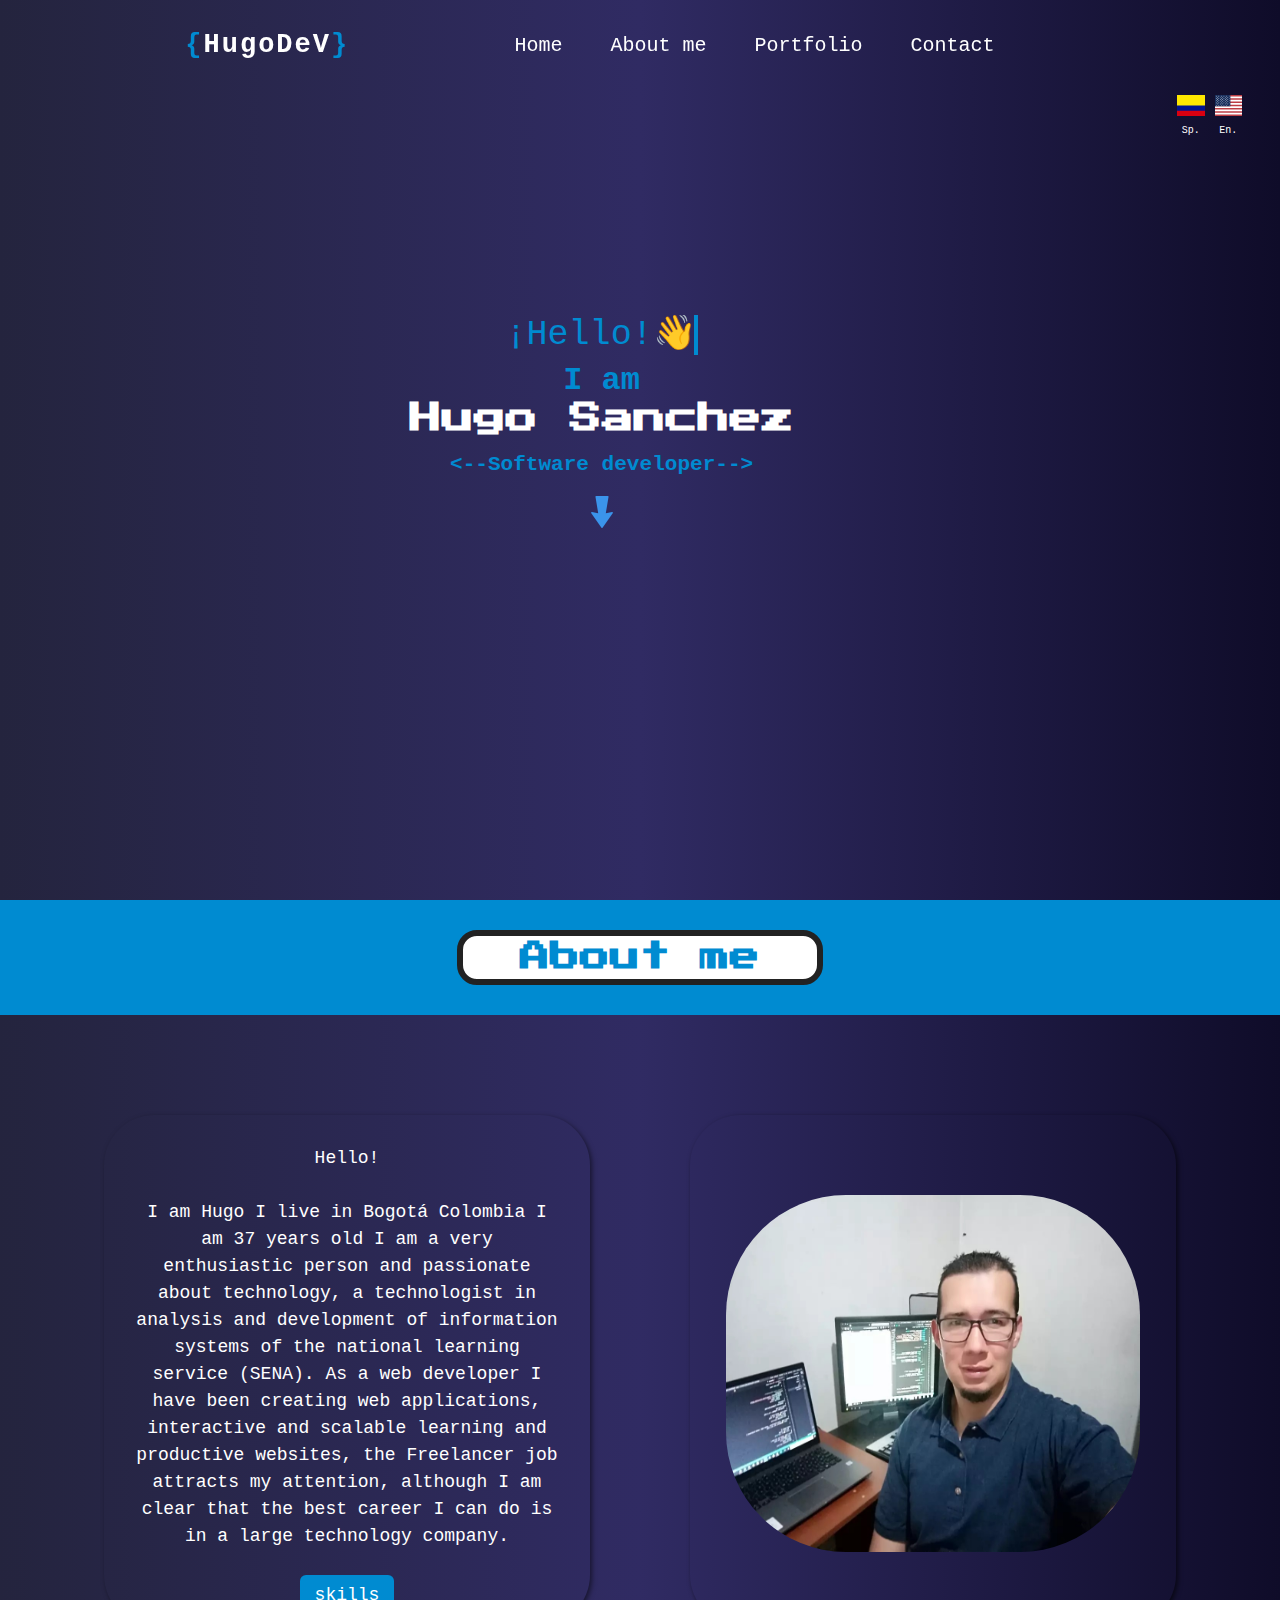
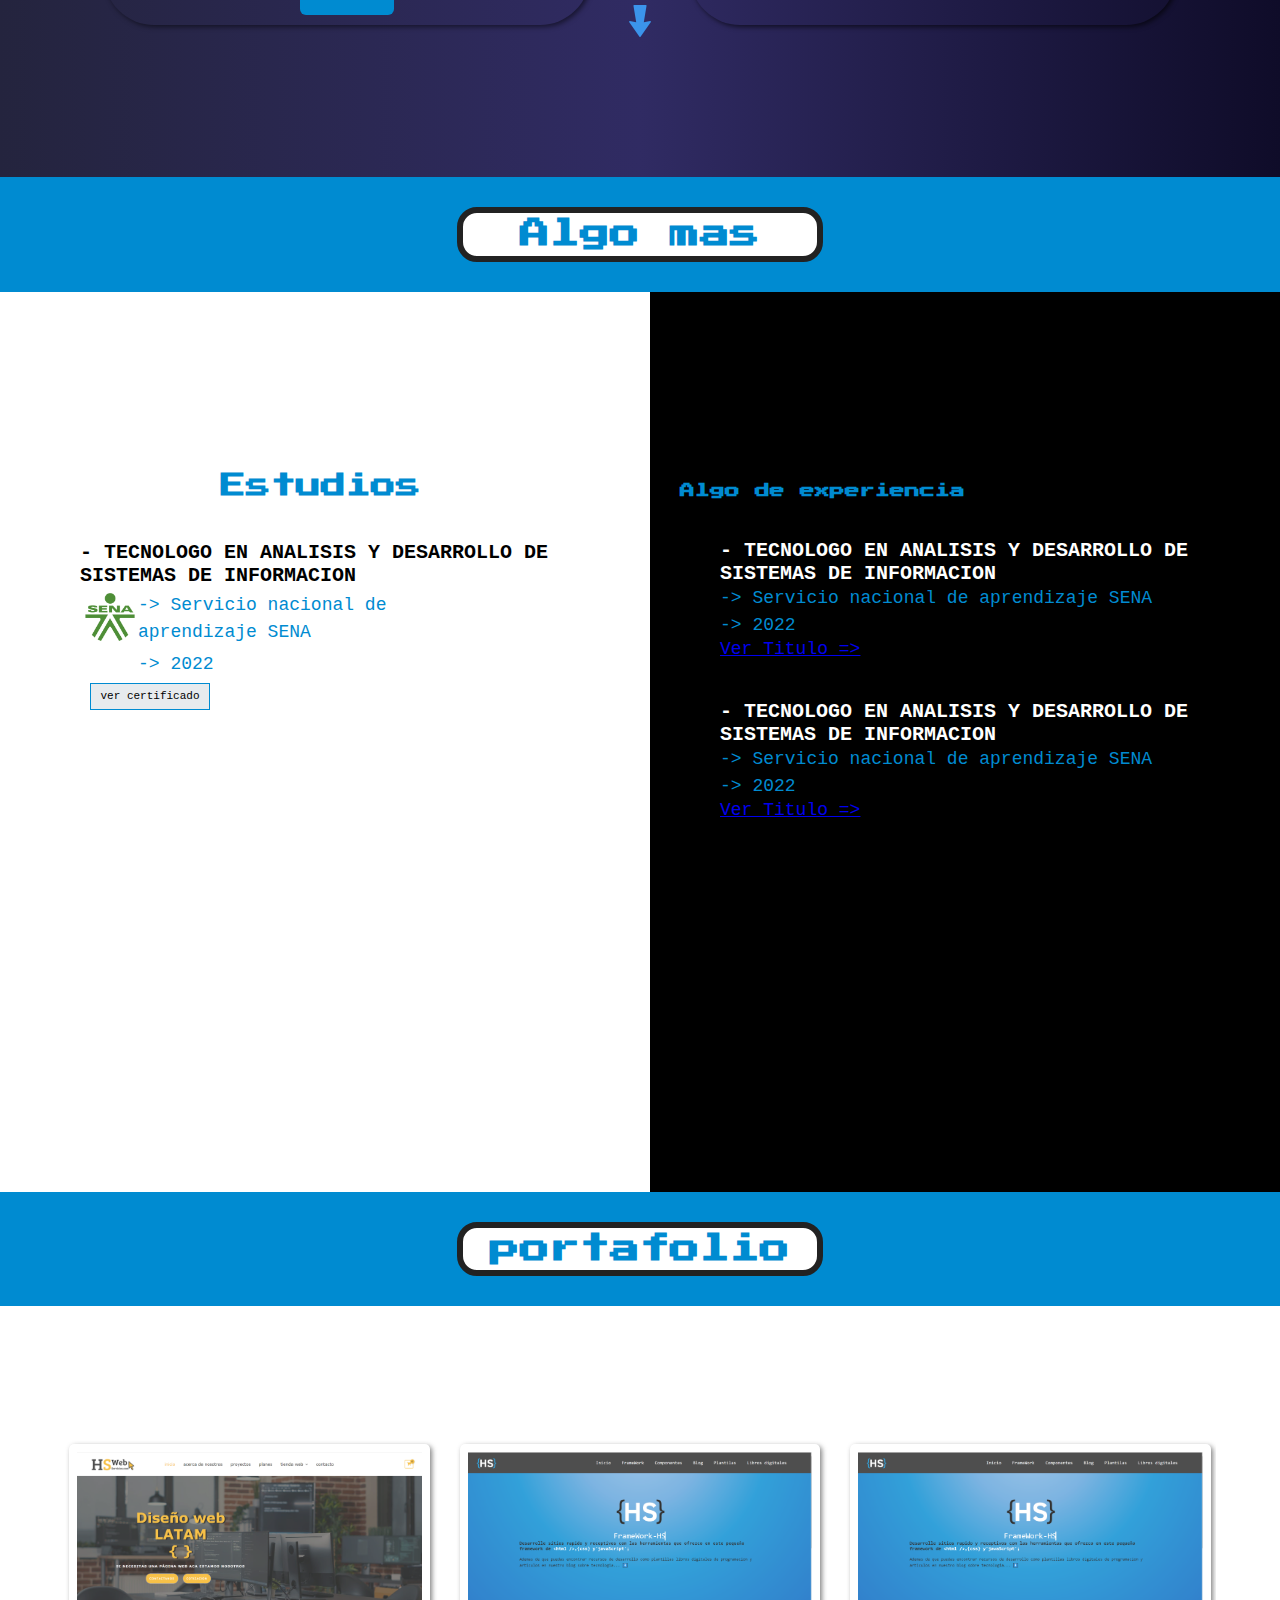
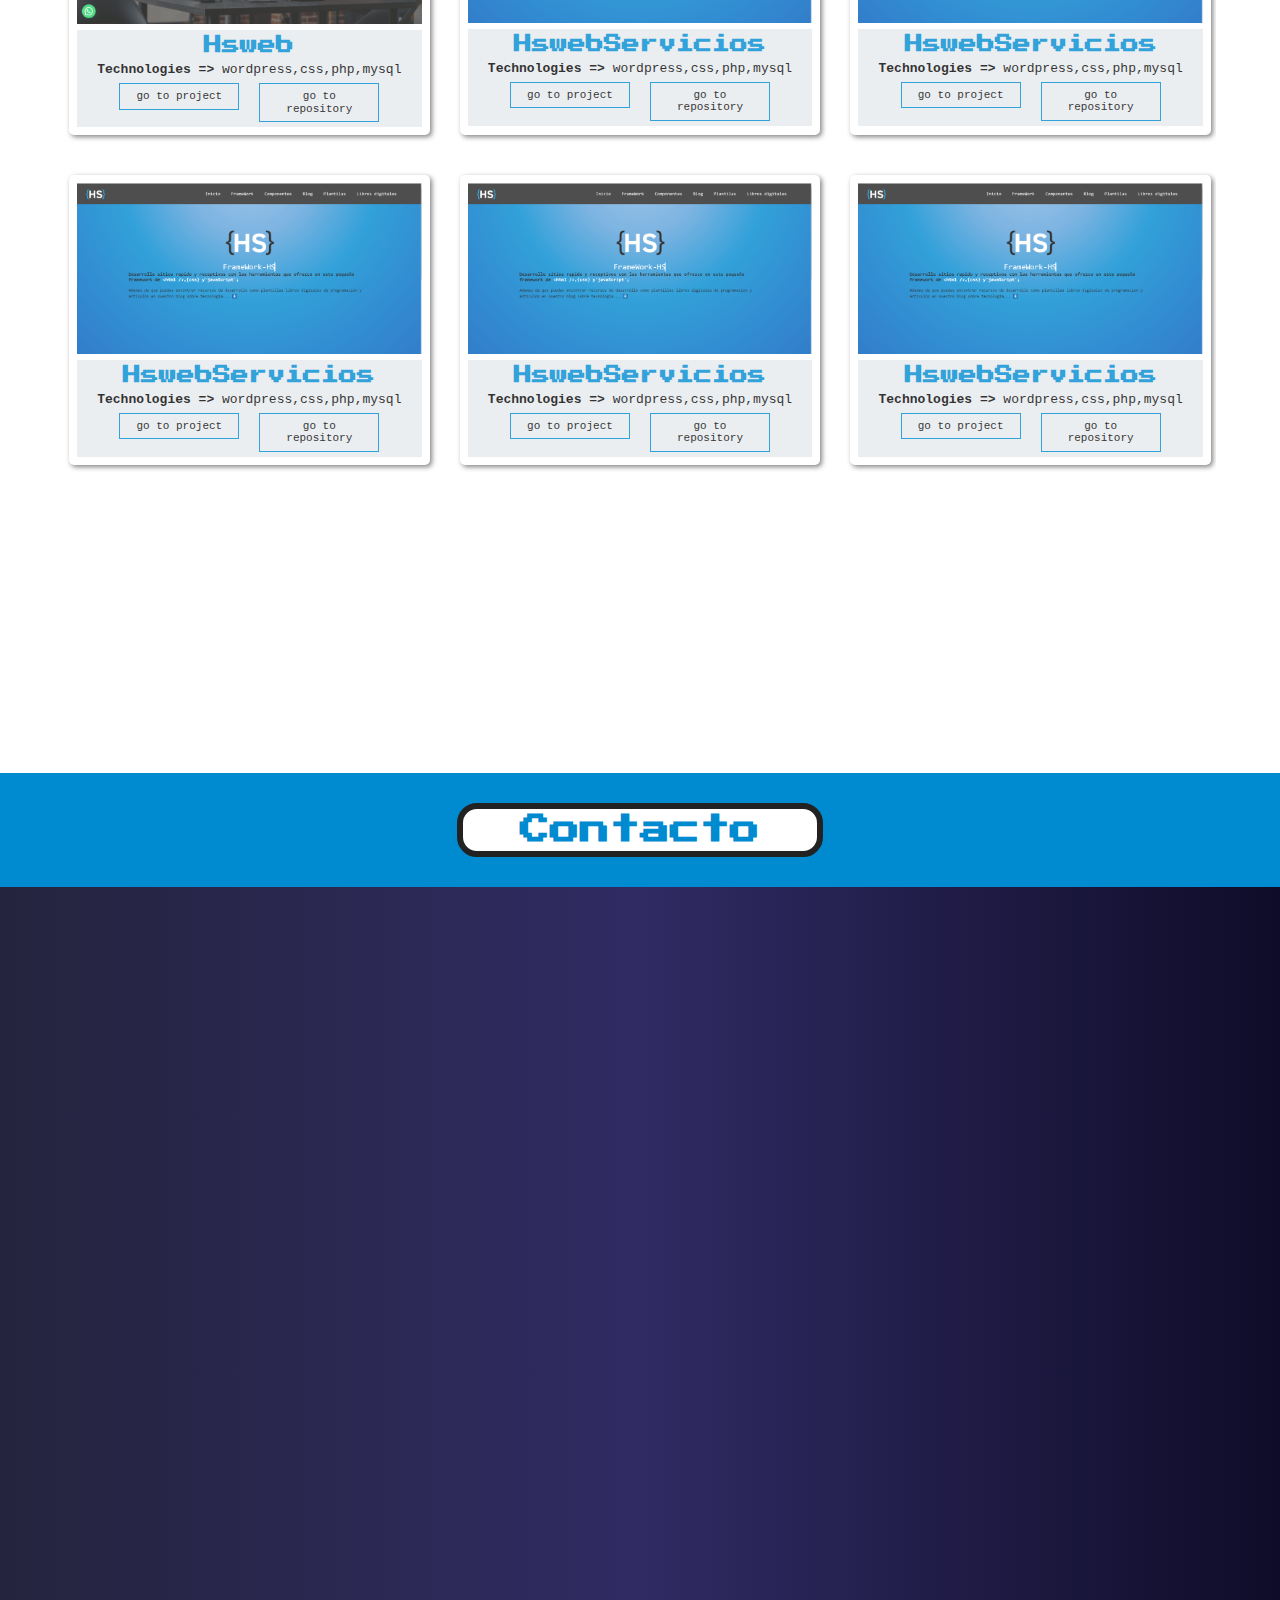
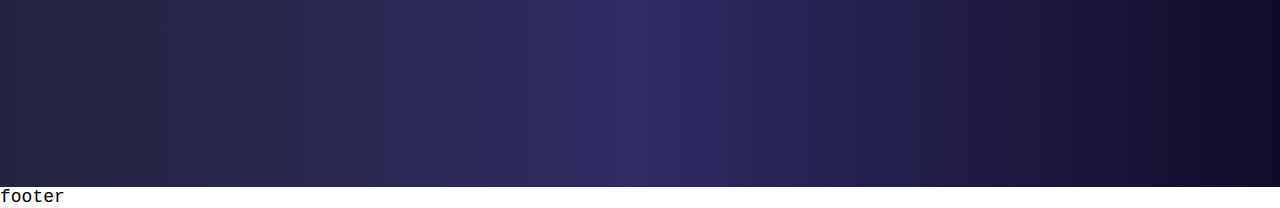
==== commit 1da3430c: "interface update" ====
--- a/index.html
+++ b/index.html
@@ -9,20 +9,22 @@
     <link rel="stylesheet" href="https://cdn.jsdelivr.net/npm/bootstrap-icons@1.10.3/font/bootstrap-icons.css">
     <link rel="stylesheet" href="assets/CSS/frameWork.css">
     <link rel="stylesheet" href="assets/CSS/style.css">
+    <link rel="preconnect" href="https://fonts.googleapis.com">
+    <link rel="preconnect" href="https://fonts.gstatic.com" crossorigin>
+    <link href="https://fonts.googleapis.com/css2?family=Press+Start+2P&display=swap" rel="stylesheet">
+
     <title>HugoDev</title>
 </head>
 
 <body>
     <header class="header">
         <a href="#" class="logo"><span class="corchete">{</span>HugoDeV<span class="corchete">}</span></a>
-        <button id="abrir" class="abrir-menu"><i class="bi bi-list"></i></button>
         <nav class="nav" id="nav">
-            <button class="cerrar-menu" id="cerrar"><i class="bi bi-x"></i></button>
             <ul class="nav-list">
                 <li><a href="#">Home</a></li>
                 <li><a href="#sobre-mi">About me</a></li>
                 <li><a href="#portafolio">Portfolio</a></li>
-                <li><a href="#">Contact</a></li>
+                <li><a href="#Contacto">Contact</a></li>
             </ul>
         </nav>
     </header>
@@ -45,15 +47,15 @@
                 <a href="#sobre-mi"><img class="flecha-abajo" src="assets/IMG/flecha-hacia-abajo (1).png" alt=""></a>
             </div>
         </section>
-        <hr>
-        <hr>
-
-        <section id="sobre-mi" class="seccion-2">
+        <div id="sobre-mi" class="t-sobre-mi texto-centrado">
+            <h2>About me</h2>
+        </div>
+        <section class="seccion-2">
             <div class="contenedor">
                 <div class="grid col-2 tab-col-1 cel-col-1">
                     <div class="sobre-mi">
-                        <h3>ABOUT ME</h3>
-                        <p>Hello! I am Hugo I live in Bogotá Colombia I am 37 years old I am a very enthusiastic person
+                        <p>Hello! <br><br> I am Hugo I live in Bogotá Colombia I am 37 years old I am a very
+                            enthusiastic person
                             and passionate about technology, a technologist in analysis and development of information
                             systems of the national learning service (SENA). As a web developer I have been creating web
                             applications, interactive and scalable learning and productive websites, the Freelancer job
@@ -120,13 +122,58 @@
                     </div>
                 </div>
             </div>
-        </section>
-
+            <div class="indicador-formacion">
+                <a href="#formacion"><img class="flecha-abajo" src="assets/IMG/flecha-hacia-abajo (1).png" alt=""></a>
+            </div>
+        </section>
+        <div id="formacion" class="t-sobre-mi texto-centrado">
+            <h2>Algo mas </h2>
+        </div>
         <section class="seccion-3">
-
-        </section>
+            <div class="seccion-3-cv grid col-2 tab-col-1 cel-col-1">
+                <div class="formacion">
+                    <div class="t-formacion">
+                        <h2>Estudios</h2>
+                    </div>
+                    <div class="certificado">
+                        <h3>- TECNOLOGO EN ANALISIS Y DESARROLLO DE SISTEMAS DE INFORMACION</h3>
+                        <div class="Logo-sena">
+                            <img src="assets/IMG/Logo-de-SENA-png-verde.png" alt="">
+                        </div>
+                        <div class="Institucion">
+                            <p>-> Servicio nacional de aprendizaje SENA</p>
+                        </div>
+                        <p>-> 2022</p>
+                        <a href="#"><button>
+                            ver certificado
+                        </button></a>
+                    </div>
+                  
+                </div>
+
+                <div class="experiencia">
+                    <div class="t-formacion">
+                        <h2>Algo de experiencia </h2>
+                    </div>
+                    <div class="certificado">
+                        <h3>- TECNOLOGO EN ANALISIS Y DESARROLLO DE SISTEMAS DE INFORMACION</h3>
+                        <p>-> Servicio nacional de aprendizaje SENA</p>
+                        <p>-> 2022</p>
+                        <a href="doc/titulotecnologo.pdf" target="blank"> Ver Titulo =></a>
+                    </div>
+                    <div class="certificado">
+                        <h3>- TECNOLOGO EN ANALISIS Y DESARROLLO DE SISTEMAS DE INFORMACION</h3>
+                        <p>-> Servicio nacional de aprendizaje SENA</p>
+                        <p>-> 2022</p>
+                        <a href="doc/titulotecnologo.pdf" target="blank"> Ver Titulo =></a>
+                    </div>
+                </div>
+            </div>
+        </section>
+        <div id="portafolio" class="t-sobre-mi texto-centrado">
+            <h2>portafolio</h2>
+        </div>
         <section id="portafolio" class="seccion-4">
-            <h3 class="titulo-portafolio">MY PROJECTS</h3>
             <div class=" contenedor margen-superior-alta portafolio">
                 <div class="grid col-3 tab-col-2 cel-col-1 ">
                     <div class="proyectos">
@@ -235,7 +282,16 @@
                 </div>
             </div>
         </section>
+        <div id="Contacto" class="t-sobre-mi texto-centrado">
+            <h2>Contacto</h2>
+        </div>
+        <section class="seccion-5">
+
+        </section>
     </main>
+    <footer>
+        footer
+    </footer>
     <script src="assets/javaScript/main.js"></script>
 </body>
 
--- a/assets/CSS/style.css
+++ b/assets/CSS/style.css
@@ -1,5 +1,6 @@
 button,hr,input{overflow:visible}progress,sub,sup{vertical-align:baseline}[type=checkbox],[type=radio],legend{box-sizing:border-box;padding:0}html{line-height:1.15;-webkit-text-size-adjust:100%}body{margin:0}details,main{display:block}h1{font-size:2em;margin:.67em 0}hr{box-sizing:content-box;height:0}code,kbd,pre,samp{font-family:monospace,monospace;font-size:1em}a{background-color:transparent}abbr[title]{border-bottom:none;text-decoration:underline;text-decoration:underline dotted}b,strong{font-weight:bolder}small{font-size:80%}sub,sup{font-size:75%;line-height:0;position:relative}sub{bottom:-.25em}sup{top:-.5em}img{border-style:none}button,input,optgroup,select,textarea{font-family:inherit;font-size:100%;line-height:1.15;margin:0}button,select{text-transform:none}[type=button],[type=reset],[type=submit],button{-webkit-appearance:button}[type=button]::-moz-focus-inner,[type=reset]::-moz-focus-inner,[type=submit]::-moz-focus-inner,button::-moz-focus-inner{border-style:none;padding:0}[type=button]:-moz-focusring,[type=reset]:-moz-focusring,[type=submit]:-moz-focusring,button:-moz-focusring{outline:ButtonText dotted 1px}fieldset{padding:.35em .75em .625em}legend{color:inherit;display:table;max-width:100%;white-space:normal}textarea{overflow:auto}[type=number]::-webkit-inner-spin-button,[type=number]::-webkit-outer-spin-button{height:auto}[type=search]{-webkit-appearance:textfield;outline-offset:-2px}[type=search]::-webkit-search-decoration{-webkit-appearance:none}::-webkit-file-upload-button{-webkit-appearance:button;font:inherit}summary{display:list-item}[hidden],template{display:none}
 @import url("https://fonts.googleapis.com/css2?family=Anonymous+Pro&family=IBM+Plex+Mono:wght@400;600&display=swap");
+@import url('https://fonts.googleapis.com/css2?family=Press+Start+2P&display=swap');
 * {
     margin: 0;
     padding: 0;
@@ -13,10 +14,12 @@
     --colortext:#008BD1;
     --ancho: 1200px;
     --fuente: "IBM Plex Mono", monospace;
-}
-
-h3,h4{
-    color: var(--colortext);
+    --fuentes-2:'Press Start 2P', cursive;
+}
+
+h2,h4{
+    color: var(--colortext);
+    font-family: 'Press Start 2P', cursive;
 }
 /*========================
     MENU DE NAVEGACION
@@ -134,63 +137,6 @@
     }
 }
 
-/*MENU HAMBURGUESA (mobil)*/
-@media screen and (max-width: 550px) {
-
-    .abrir-menu,
-    .cerrar-menu {
-        display: block;
-        border: 0;
-        font-size: 2.25rem;
-        background-color: transparent;
-        cursor: pointer;
-    }
-
-    .abrir-menu {
-        color: #008BD1;
-    }
-
-    .cerrar-menu {
-        color:  var(--colortext);
-    }
-
-    .nav {
-        opacity: 0;
-        visibility: hidden;
-        display: flex;
-        flex-direction: column;
-        align-items: end;
-        gap: 1rem;
-        position: absolute;
-        top: 0;
-        right: 0;
-        bottom: 0;
-        background-color: #ffff;
-        height: 600%;
-        padding: 5px 30px;
-        box-shadow: 0 0 0 100vmax rgba(0, 0, 0, .5);
-    }
-
-    .nav.visible {
-        opacity: 1;
-        visibility: visible;
-    }
-
-    .nav-list {
-        flex-direction: column;
-        align-items: end;
-        align-items: center;
-        margin-left: 6rem;
-        margin: 20px;
-        color: #fff;
-    }
-
-    .nav-list li a {
-        color: #008BD1;
-        margin-right: 10px 20px;
-    }
-}
-
 .seccion {
     position: relative;
     width: 100%;
@@ -244,8 +190,9 @@
     position: relative;
     color: #fff;
     font-weight: 600;
-    font-size: 3.5rem;
+    font-size: 2rem;
     margin-bottom: 20px;
+    font-family: var(--fuentes-2);
 }
 
 .nombre-color {
@@ -314,12 +261,16 @@
     transform: scale(1.2);
 }
 
+.t-sobre-mi {
+    margin: 0;
+}
+
 .seccion-2 {
     position: relative;
     width: 100%;
     height: 100%;
     padding: 40px 0px;
-    margin-top: -20px;
+    margin-top: 0px;
     background: #0f0c29;
     background: -webkit-linear-gradient(to right, #24243e, #302b63, #0f0c29);
     background: linear-gradient(to right, #24243e, #302b63, #0f0c29);
@@ -459,15 +410,107 @@
     margin-top: 80px;
     border-radius: 120px;
  }
-
+ .indicador-formacion {
+    display: grid;
+    place-content: center;
+    margin-top: -120px;
+    margin-bottom: 100px;
+ }
+
+ .t-sobre-mi {
+    background: var(--colortext);
+    padding: 30px;
+ }
+.t-sobre-mi h2 {
+    color: var(--colortext);
+    font-weight: 700;
+    font-size: 30px;
+    margin:0 auto;
+    padding: 4px;
+    width: 30%;
+    background: #fff;
+    border: 6px solid #222222;
+    border-radius: 20px;
+    text-align: center;
+}
+
+ 
 /*Seccion-3*/
-
-
+.seccion-3 {
+    position: relative;
+    width: 100%;
+    height: 100vh;
+    background-size: cover;
+    background-position: center center;
+    gap: 0;
+}
+.formacion {
+    position: relative;
+    width: 102%;
+    height: 100vh ;
+    margin-left: 0;
+    padding: 40px 40px;
+}
+.formacion h2{
+   color: var(--colortext);
+   text-align: left;
+   font-size: 25px;
+   text-align: center;
+   margin-top: 25%;
+}
+.Logo-sena {
+    position: absolute;
+    display: flex;
+}
+.Logo-sena img {
+    display: flex;
+    width: 15%;
+}
+.certificado {
+    margin: 40px;
+}
+.institucion {
+ display: flex;
+ margin: 0 25px;
+}
+
+.formacion h3 {
+    font-size: 20px;
+}
+
+.formacion p {
+    display: flex;
+    color: var(--colortext);
+    margin: 5px 58px;
+}
+
+.experiencia {
+    background: #000;
+    height: 100vh;
+    margin-right: 0;
+    padding: 30px;
+}
+.experiencia h2{
+    margin-top: 10rem;
+    color: var(--colortext);
+    text-align:left;
+    font-size: 15px;
+ }
+ .experiencia h3 {
+     font-size: 20px;
+     color: #fff;
+ }
+ .experiencia p {
+     color: var(--colortext);
+ }
+
+/*Seccion 4*/
  .seccion-4 {
     position: relative;
     width: 100%;
     height: 100vh;
-    margin-top: 5%;
+    margin-top: 10%;
+    margin-bottom: 3%;
     background: #fff;
     background-size: cover;
     background-position: center center;
@@ -481,6 +524,7 @@
     width: 25%;
     border: 6px solid var(--colortext);
     border-radius: 20px;
+    margin-top: 5%;
     margin: auto;
  }
 
@@ -548,7 +592,26 @@
     right: 0;
     opacity: 1;
   }
+
+  /*Seccion-5*/
+  .seccion-5{
+    position: relative;
+    width: 100%;
+    height: 100vh;
+    padding: 40px 0px;
+    margin-top: 0px;
+    background: #0f0c29;
+    background: -webkit-linear-gradient(to right, #24243e, #302b63, #0f0c29);
+    background: linear-gradient(to right, #24243e, #302b63, #0f0c29);
+    background-size: cover;
+    background-position: center center;
+
+  }
   @media screen and (max-width: 550px) {
+
+    .logo {
+        display: none;
+    }
 
     .idiomas{
         position: absolute;
@@ -571,7 +634,7 @@
     }
      .nombre {
         width: 100%;
-        font-size: 38px;
+        font-size: 23px;
     }
     .developer {
         margin-top: 10px;
@@ -607,6 +670,12 @@
     margin: 20px;
     padding: 0px;  
  }
+ .seccion-4 {
+    position: relative;
+    width: 100%;
+    height: 100vh;
+    margin-top: 100vh;
+ }
  .titulo-portafolio {
     text-align: center;
     padding: 8px;
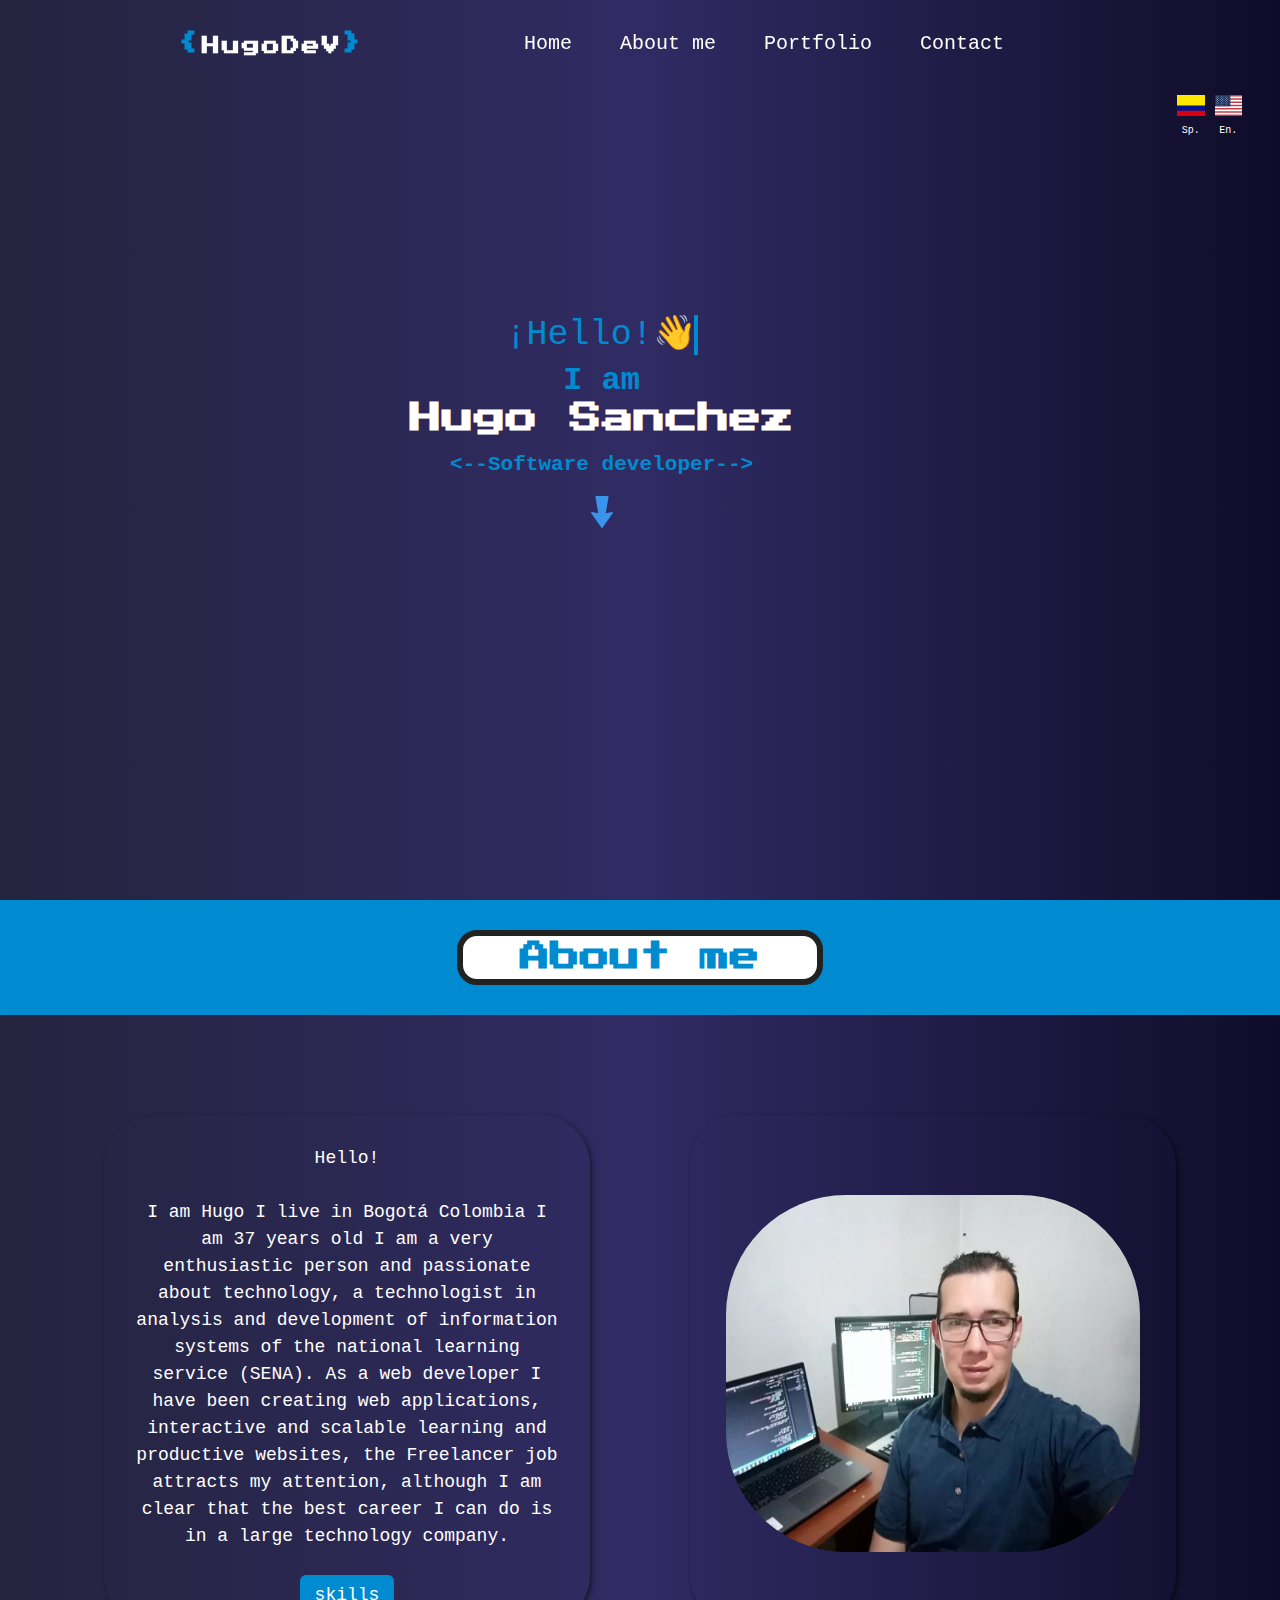
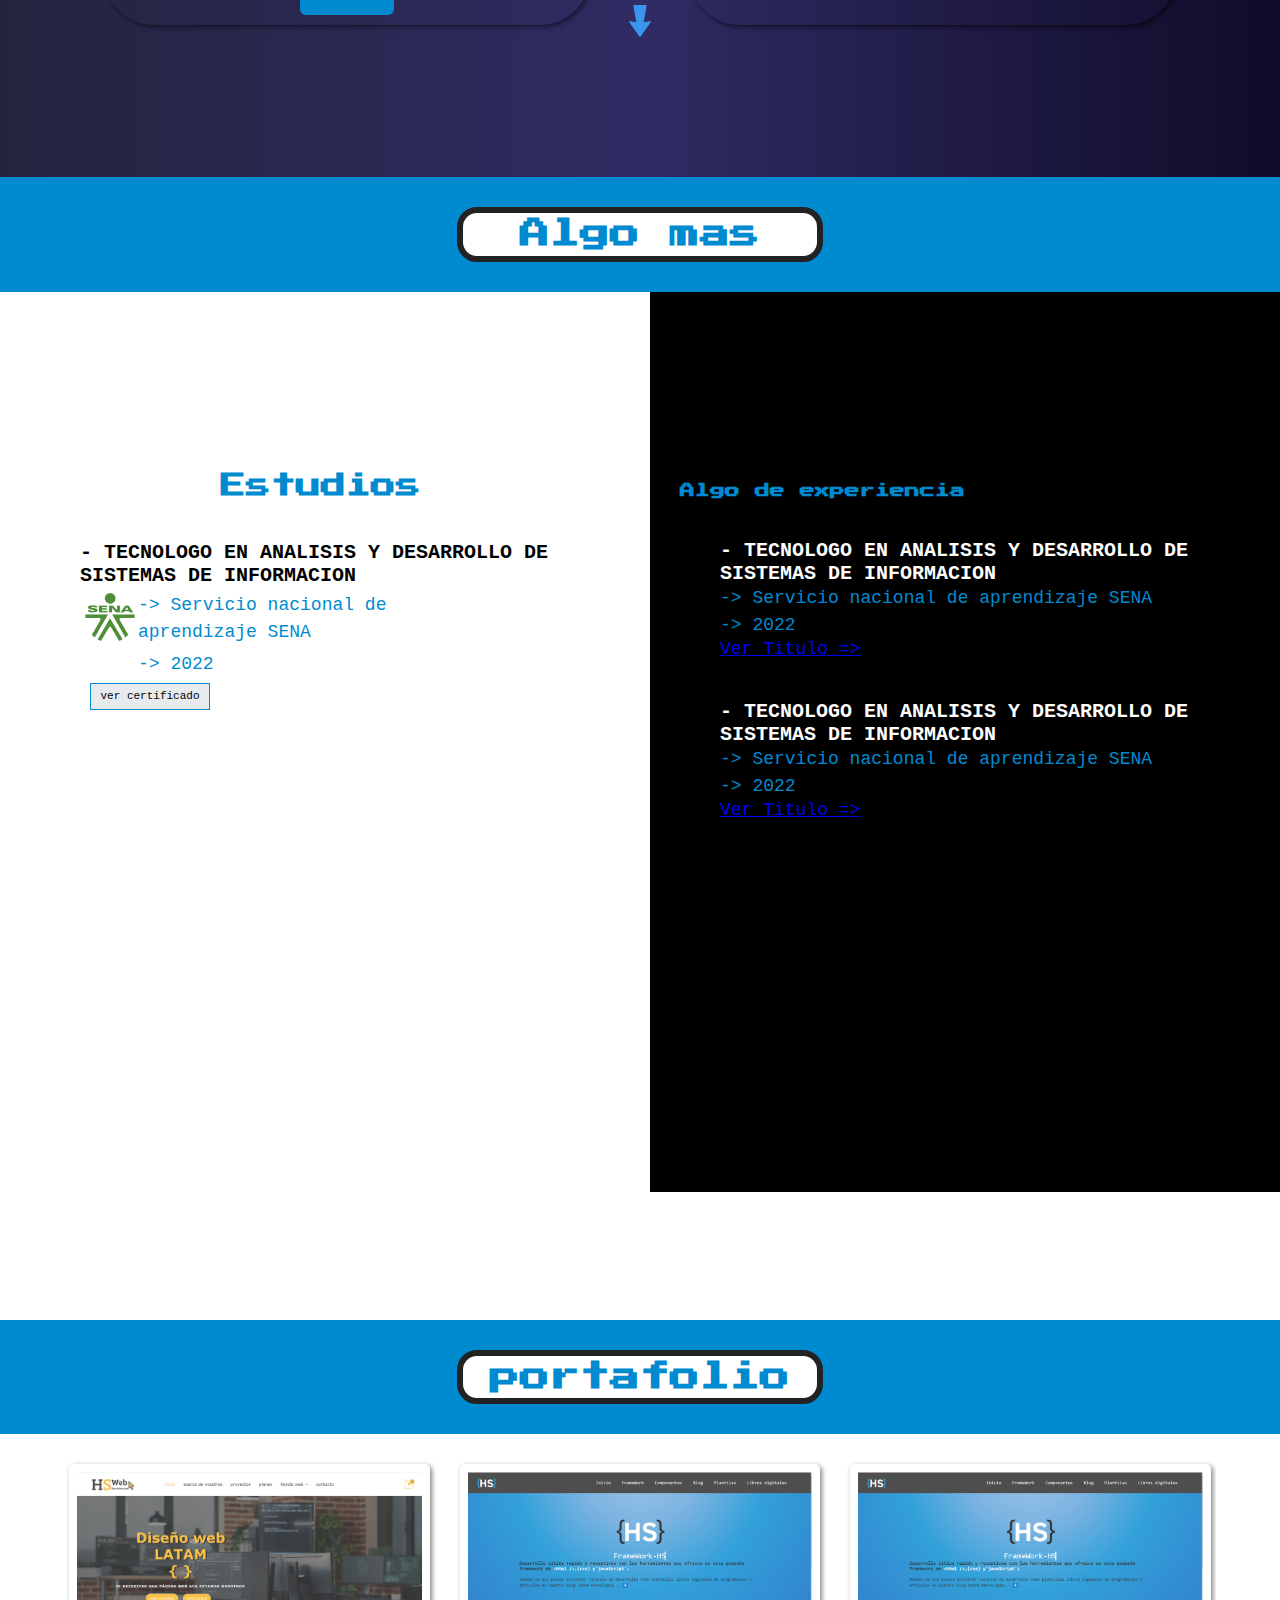
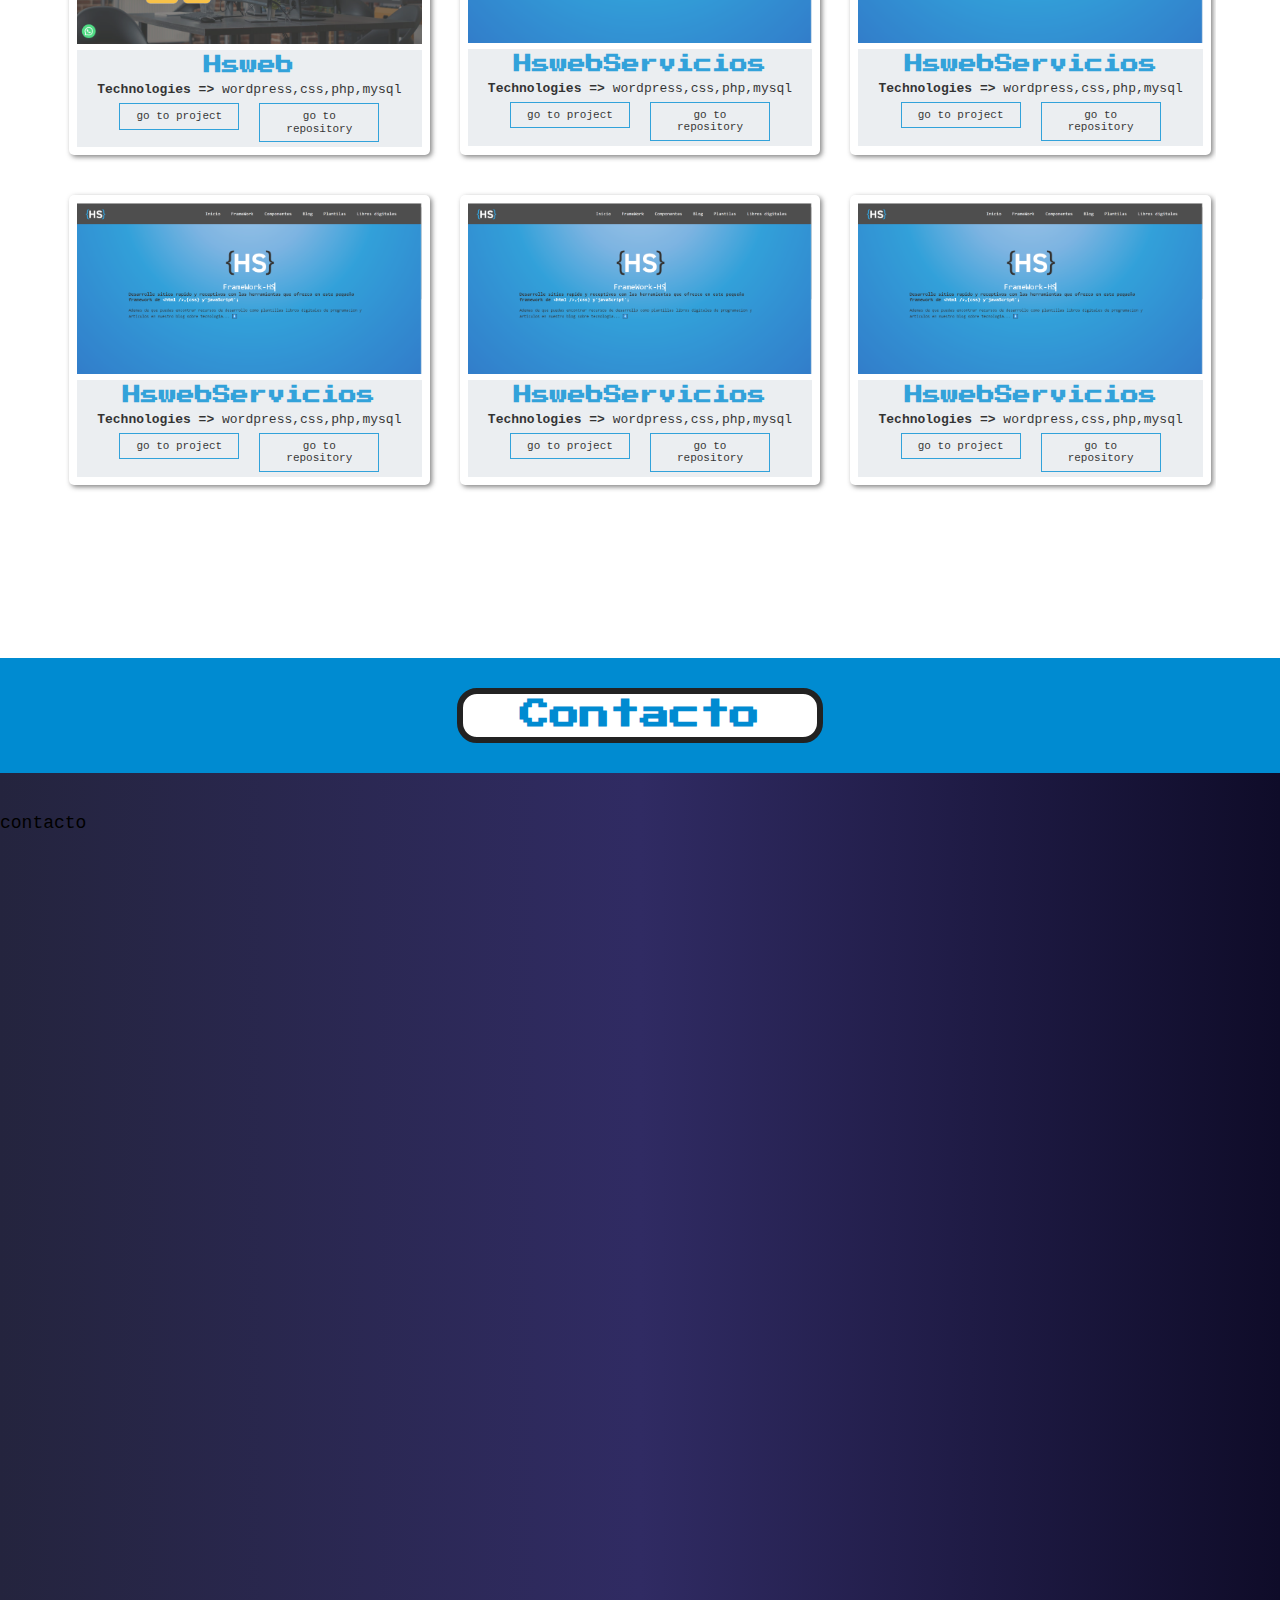
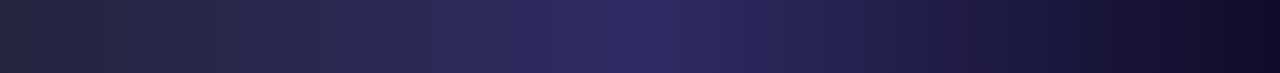
==== commit 6df95908: "Diseño responsive en seccion contacto" ====
--- a/index.html
+++ b/index.html
@@ -47,7 +47,7 @@
                 <a href="#sobre-mi"><img class="flecha-abajo" src="assets/IMG/flecha-hacia-abajo (1).png" alt=""></a>
             </div>
         </section>
-        <div id="sobre-mi" class="t-sobre-mi texto-centrado">
+        <div id="sobre-mi" class="t-seccion texto-centrado">
             <h2>About me</h2>
         </div>
         <section class="seccion-2">
@@ -126,7 +126,7 @@
                 <a href="#formacion"><img class="flecha-abajo" src="assets/IMG/flecha-hacia-abajo (1).png" alt=""></a>
             </div>
         </section>
-        <div id="formacion" class="t-sobre-mi texto-centrado">
+        <div id="formacion" class="t-seccion texto-centrado">
             <h2>Algo mas </h2>
         </div>
         <section class="seccion-3">
@@ -145,10 +145,10 @@
                         </div>
                         <p>-> 2022</p>
                         <a href="#"><button>
-                            ver certificado
-                        </button></a>
-                    </div>
-                  
+                                ver certificado
+                            </button></a>
+                    </div>
+
                 </div>
 
                 <div class="experiencia">
@@ -170,10 +170,11 @@
                 </div>
             </div>
         </section>
-        <div id="portafolio" class="t-sobre-mi texto-centrado">
-            <h2>portafolio</h2>
-        </div>
+
         <section id="portafolio" class="seccion-4">
+            <div id="portafolio" class="t-seccion texto-centrado">
+                <h2>portafolio</h2>
+            </div>
             <div class=" contenedor margen-superior-alta portafolio">
                 <div class="grid col-3 tab-col-2 cel-col-1 ">
                     <div class="proyectos">
@@ -282,11 +283,11 @@
                 </div>
             </div>
         </section>
-        <div id="Contacto" class="t-sobre-mi texto-centrado">
+        <div id="portafolio" class="t-seccion texto-centrado">
             <h2>Contacto</h2>
         </div>
         <section class="seccion-5">
-
+            contacto
         </section>
     </main>
     <footer>
--- a/assets/CSS/style.css
+++ b/assets/CSS/style.css
@@ -46,10 +46,11 @@
     position: relative;
     color: #fff;
     font-weight: bold;
-    font-size: 1.5em;
+    font-size: 1em;
     letter-spacing: 2px;
     transition: 1.2s;
     text-decoration: none;
+    font-family: var(--fuentes-2);
 }
 
 .header .logo:hover {
@@ -58,6 +59,9 @@
 
 .corchete {
     color: var(--colortext);
+    font-family: var(--fuentes-2);
+    font-size: 1.5rem;
+    font-weight: 900;
 }
 
 .nav-list {
@@ -77,64 +81,6 @@
 .nav-list li a:hover {
     transform: scale(1.2);
     color: #008BD1;
-}
-
- .abrir-menu,
-.cerrar-menu {
-    display: none;
-}
-
- /*MENU HAMBURGUESA(tablet)*/
-
-@media screen and (max-width: 992px) {
-
-    .abrir-menu,
-    .cerrar-menu {
-        display: block;
-        border: 0;
-        font-size: 1.25rem;
-        background-color: transparent;
-        cursor: pointer;
-    }
-
-    .abrir-menu {
-        color: #008BD1;
-        max-width: 2rem;
-    }
-
-    .cerrar-menu {
-        color: #008BD1;
-    }
-
-    .nav {
-        opacity: 0.8;
-        visibility: hidden;
-        display: flex;
-        flex-direction: column;
-        align-items: end;
-        gap: 1rem;
-        position: absolute;
-        top: 0;
-        right: 0;
-        bottom: 0;
-        
-        padding: 2rem;
-        box-shadow: 0 0 0 100vmax rgba(0, 0, 0, .5);
-    }
-
-    .nav.visible {
-        opacity: 0;
-        visibility: visible;
-    }
-
-    .nav-list {
-        flex-direction: column;
-        align-items: end;
-    }
-
-    .nav-list li a {
-        color: #008BD1;
-    }
 }
 
 .seccion {
@@ -417,11 +363,11 @@
     margin-bottom: 100px;
  }
 
- .t-sobre-mi {
+ .t-seccion {
     background: var(--colortext);
     padding: 30px;
  }
-.t-sobre-mi h2 {
+.t-seccion h2 {
     color: var(--colortext);
     font-weight: 700;
     font-size: 30px;
@@ -506,7 +452,6 @@
 
 /*Seccion 4*/
  .seccion-4 {
-    position: relative;
     width: 100%;
     height: 100vh;
     margin-top: 10%;
@@ -595,7 +540,7 @@
 
   /*Seccion-5*/
   .seccion-5{
-    position: relative;
+    position: absolute;
     width: 100%;
     height: 100vh;
     padding: 40px 0px;
@@ -612,6 +557,9 @@
     .logo {
         display: none;
     }
+    .nav-list li a {
+      display: none;
+    }
 
     .idiomas{
         position: absolute;
@@ -640,27 +588,32 @@
         margin-top: 10px;
         font-size: 13px;
     }
+    .t-seccion {
+        background: var(--colortext);
+        padding: 30px;
+     }
+    .t-seccion h2 {
+        color: var(--colortext);
+        font-weight: 700;
+        font-size: 25px;
+        margin:0 auto;
+        padding: 8px;
+        width: 80%;
+        background: #fff;
+        border: 6px solid #222222;
+        border-radius: 20px;
+        text-align: center;
+    }
     .seccion-2 .sobre-mi {
         margin: 15px;
+        width: 90%;
         padding: 0 5px;
         text-align: center;
         color: #fff;
         border-radius: 50px;
-        box-shadow: 2px 2px 5px rgba(0, 0.3, 0.4, 0.5);
-        
-    }
-    .seccion-2 .sobre-mi h3 {
-    color: var(--colortext);
-    font-weight: 700;
-    font-size: 25px;
-    margin-top: 50px;
-    margin: auto;
-    padding: 8px;
-    width: 90%;
-    background: #fff;
-    border: 6px solid var(--colortext);
-    border-radius: 20px;
-}
+        box-shadow: 2px 2px 5px rgba(0, 0.3, 0.4, 0.5);  
+    }
+
 .seccion-2 .sobre-mi p {
     padding: 0px;
     margin: 20px;
@@ -690,9 +643,53 @@
     margin: 20px;
     height: auto;
  }
+ .formacion {
+    padding: 10px;
+ }
+ .formacion h2{
+    color: var(--colortext);
+    text-align: left;
+    font-size: 20px;
+    text-align: center;
+    margin-top: 40%;
+ }
+ .Logo-sena {
+     position: absolute;
+     display: flex;
+ }
+ .Logo-sena img {
+     display: flex;
+     width: 15%;
+ }
+ .certificado {
+     margin: 40px;
+
+ }
+ .institucion {
+  display: flex;
+  margin: 0 25px;
+ }
  
-  }
-
+ .formacion h3 {
+     font-size: 20px;
+ }
+ .formacion p {
+     display: flex;
+     color: var(--colortext);
+     margin: 5px 58px;
+     font-size: 15px;
+     padding: 5px;
+ }
+ .seccion-5{
+    position: absolute;
+    width: 100%;
+    height: 100vh;
+    padding: 40px 0px;
+    margin-top: 350%;
+  }
  
+  }
+
+ 
 
  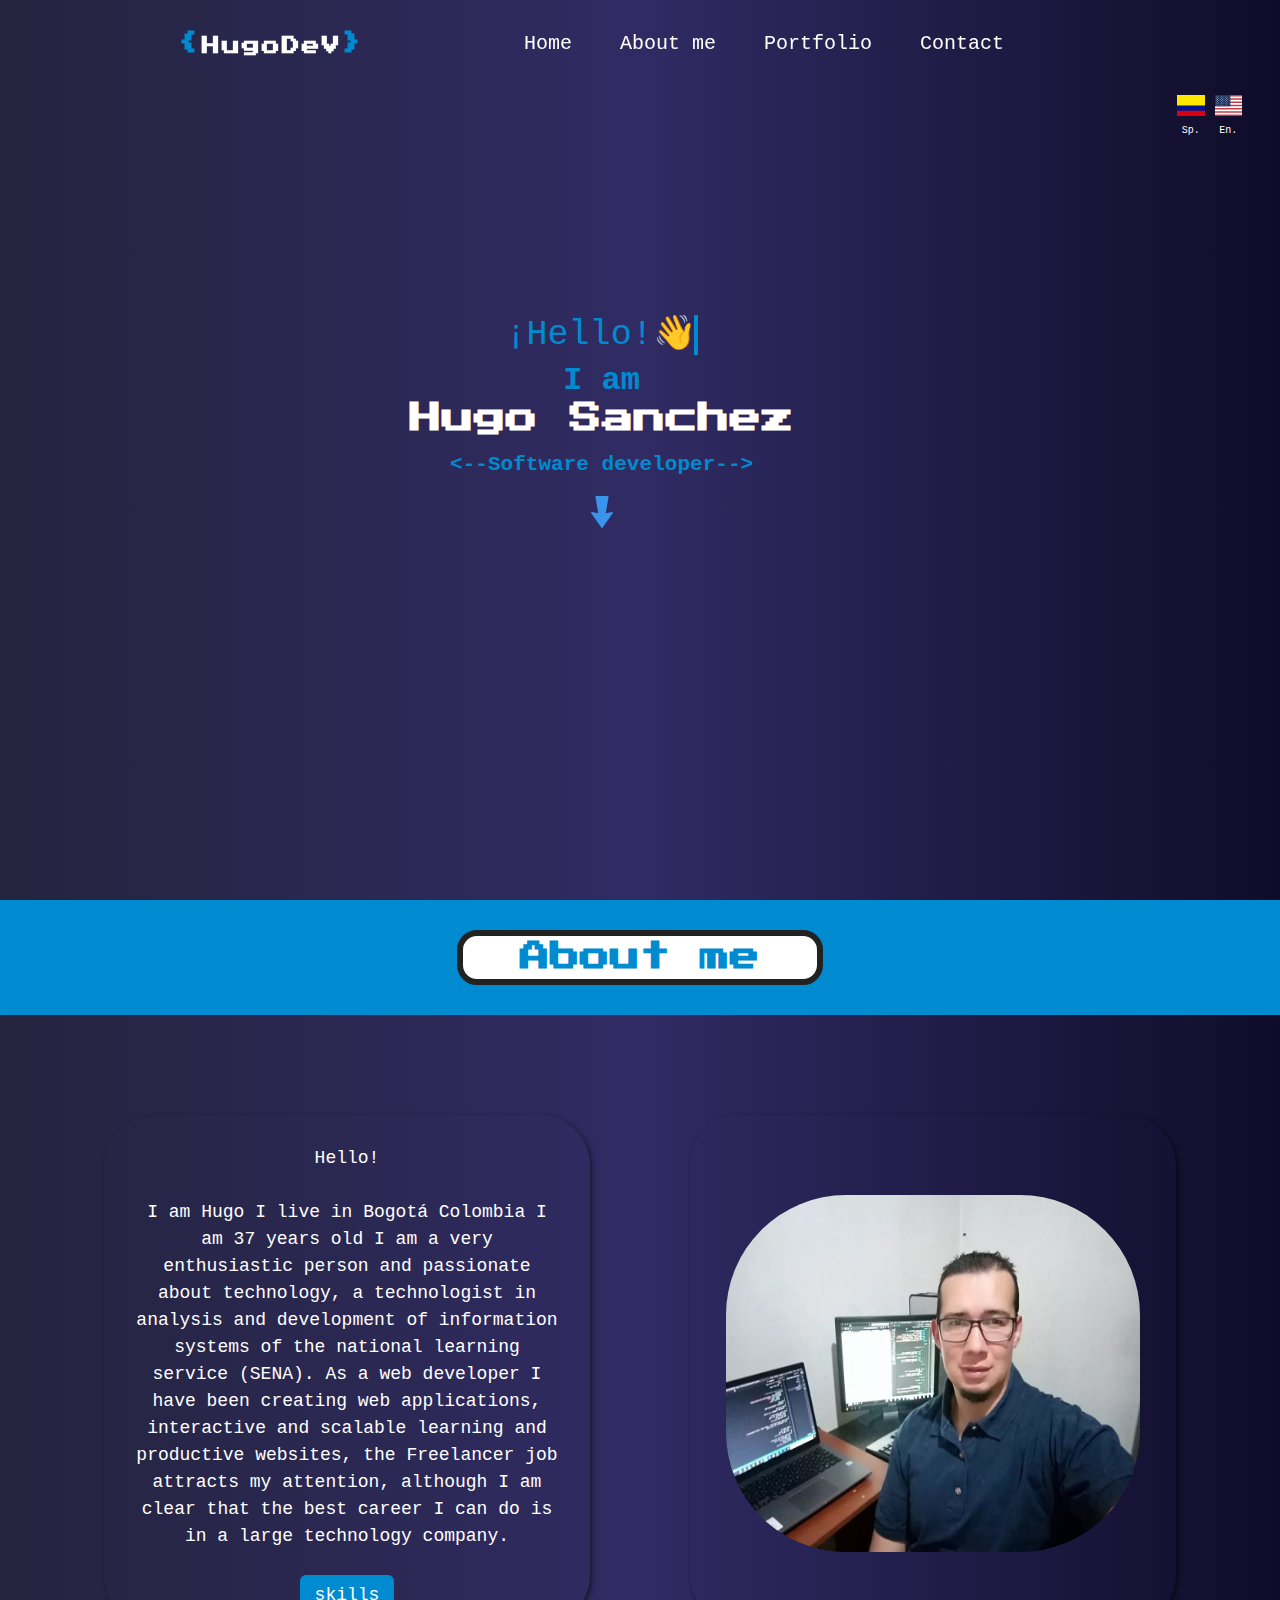
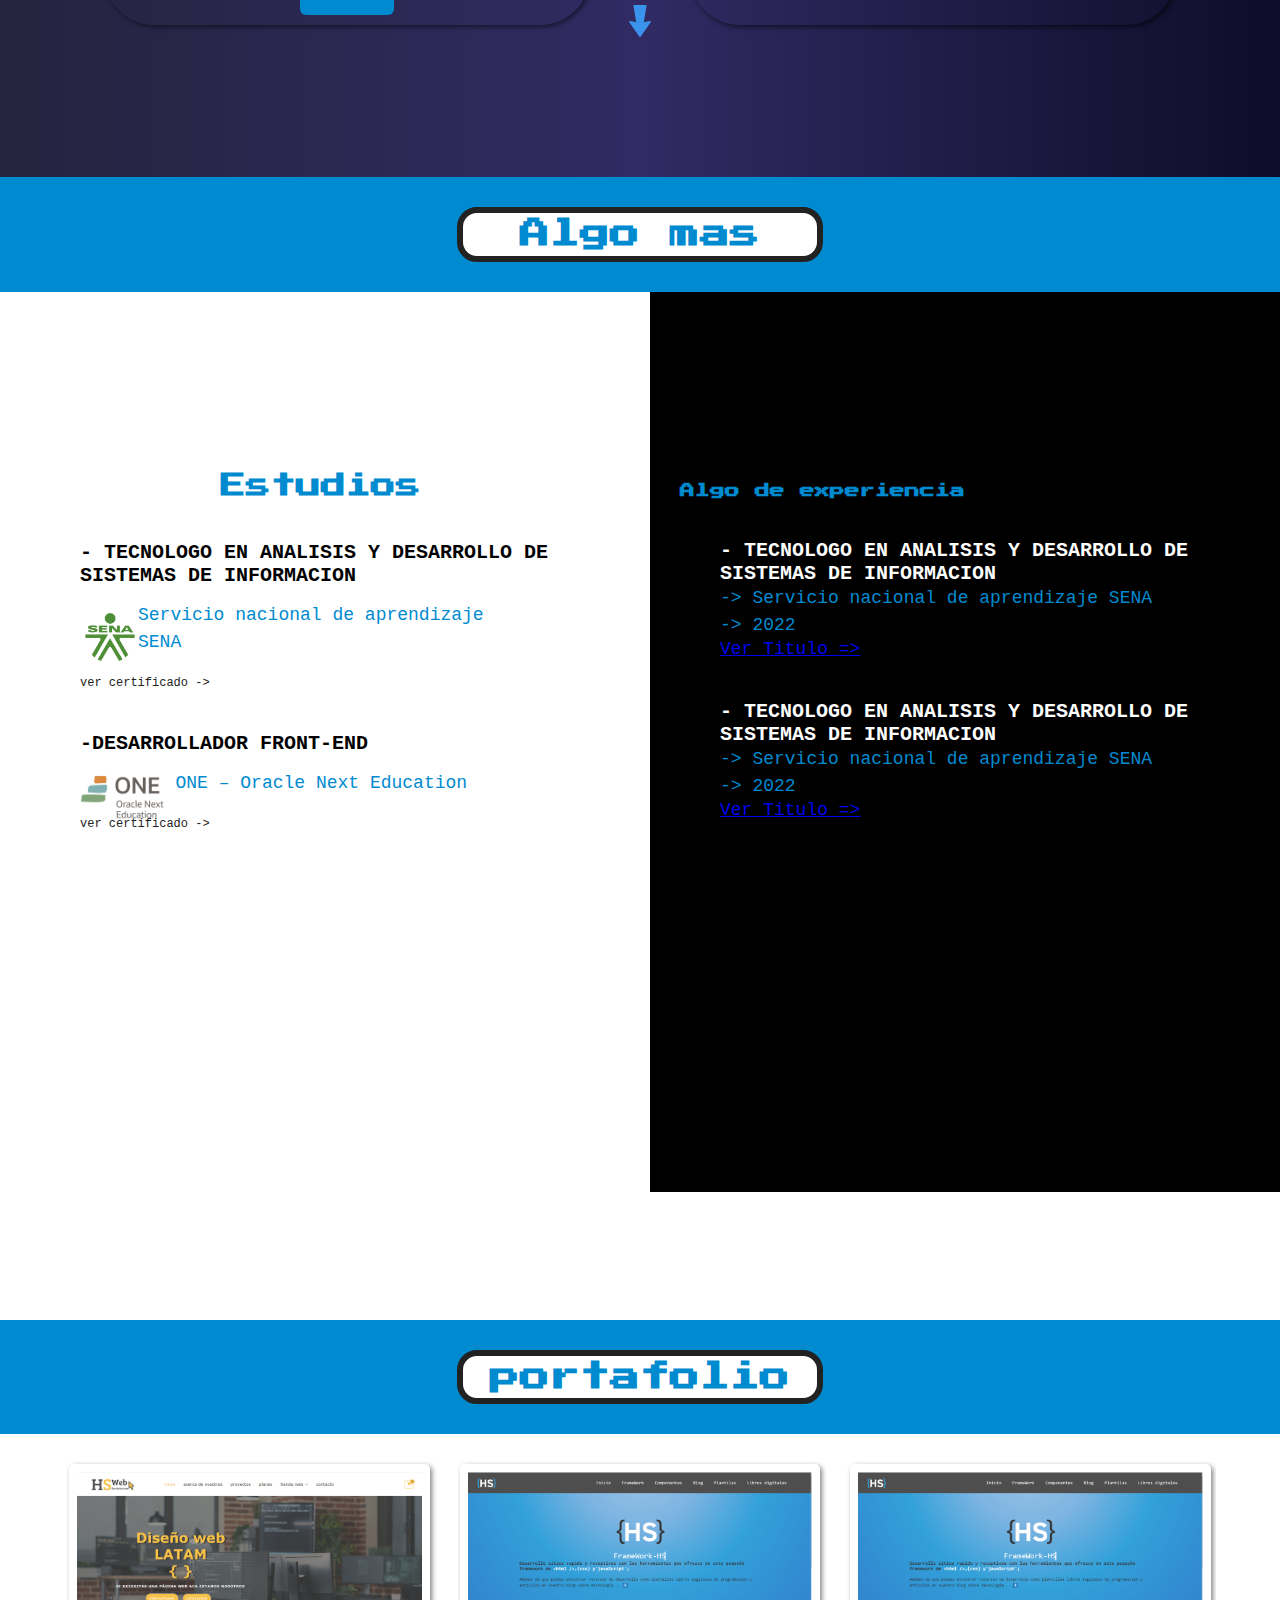
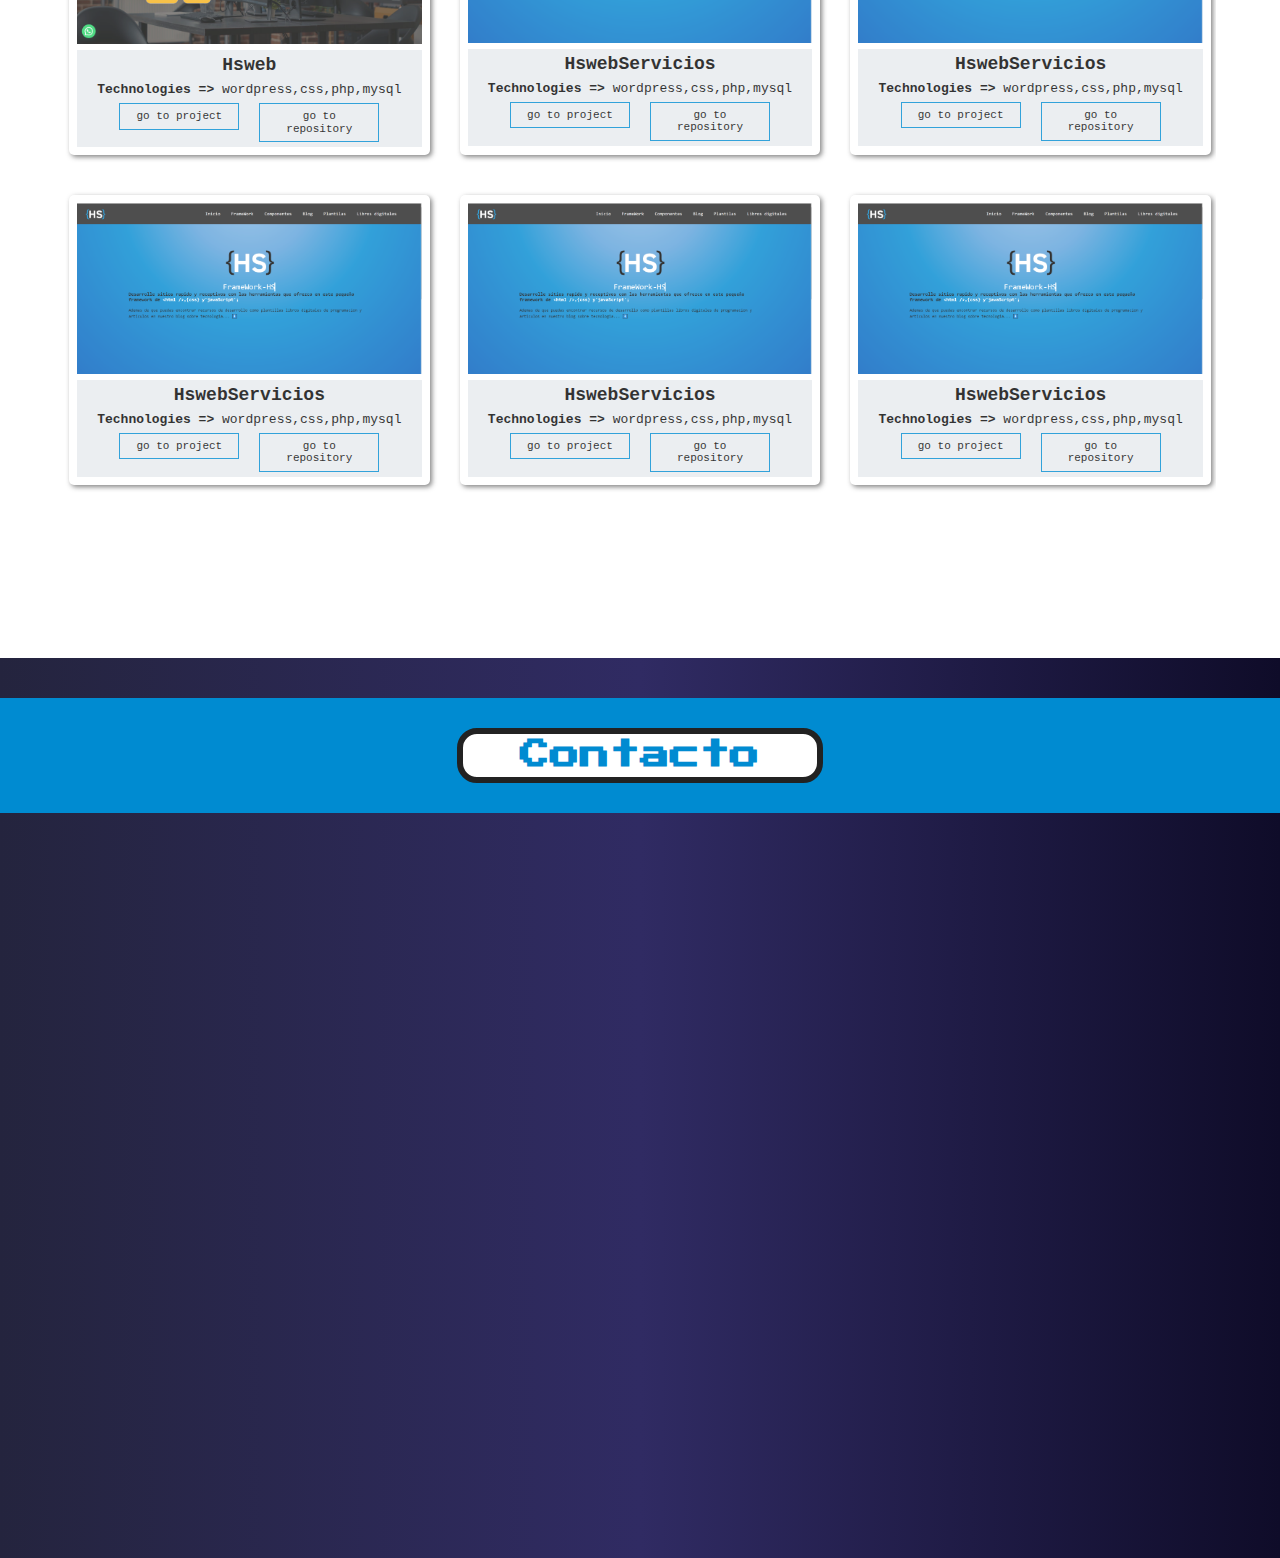
==== commit f7dd0d3a: "Cambios-version" ====
--- a/index.html
+++ b/index.html
@@ -141,12 +141,23 @@
                             <img src="assets/IMG/Logo-de-SENA-png-verde.png" alt="">
                         </div>
                         <div class="Institucion">
-                            <p>-> Servicio nacional de aprendizaje SENA</p>
-                        </div>
-                        <p>-> 2022</p>
-                        <a href="#"><button>
-                                ver certificado
-                            </button></a>
+                            <p>Servicio nacional de aprendizaje SENA</p>
+                        </div>
+                        <a class="enlace-certificado" href="/assets/documents/Titulo-tecnologo.pdf" target="_blank" >
+                                ver certificado ->
+                            </a>
+                    </div>
+                    <div class="certificado">
+                        <h3>-DESARROLLADOR FRONT-END</h3>
+                        <div class="Logo-sena">
+                            <img src="assets/IMG/ONE_logo_rgb-768x408.png" alt="">
+                        </div>
+                        <div class="Institucion">
+                            <p>ONE – Oracle Next Education</p>
+                        </div>
+                        <a class="enlace-certificado" href="https://app.aluracursos.com/user/VictorSanchez/fullCertificate/ce60f2d4c3097e7c94b2bc1fb02fd869" target="_blank" >
+                                ver certificado ->
+                            </a>
                     </div>
 
                 </div>
@@ -283,11 +294,12 @@
                 </div>
             </div>
         </section>
-        <div id="portafolio" class="t-seccion texto-centrado">
-            <h2>Contacto</h2>
-        </div>
+      
         <section class="seccion-5">
-            contacto
+            <div id="portafolio" class="t-seccion texto-centrado">
+                <h2>Contacto</h2>
+            </div>
+            
         </section>
     </main>
     <footer>
--- a/assets/CSS/style.css
+++ b/assets/CSS/style.css
@@ -17,7 +17,7 @@
     --fuentes-2:'Press Start 2P', cursive;
 }
 
-h2,h4{
+h2{
     color: var(--colortext);
     font-family: 'Press Start 2P', cursive;
 }
@@ -299,6 +299,7 @@
     font-size: 30px;
     margin: 20px;
     color:var(--colortext);
+    font-family: var(--fuente);
 }
 
 .content-modal .tecnologias {
@@ -407,10 +408,25 @@
 .Logo-sena {
     position: absolute;
     display: flex;
+    margin-top: 10px;
 }
 .Logo-sena img {
     display: flex;
     width: 15%;
+    margin-top: 10px;
+}
+.enlace-certificado {
+    text-decoration: none;
+    font-family: var(--fuente);
+    color:#222222;
+    font-size: 12px;
+    margin: auto;
+    justify-content: center;
+    cursor: pointer;
+    transition: 1.2 all;
+} 
+.enlace-certificado:hover{
+    transform: scale(1.2);
 }
 .certificado {
     margin: 40px;
@@ -427,7 +443,8 @@
 .formacion p {
     display: flex;
     color: var(--colortext);
-    margin: 5px 58px;
+    margin: 15px 58px;
+    justify-content: center;
 }
 
 .experiencia {
@@ -494,6 +511,7 @@
  .Descripcion p {
     font-size: 13px;
     text-align: center;
+    font-family: var(--fuente);
  }
  .botones-repo {
     display: flex;
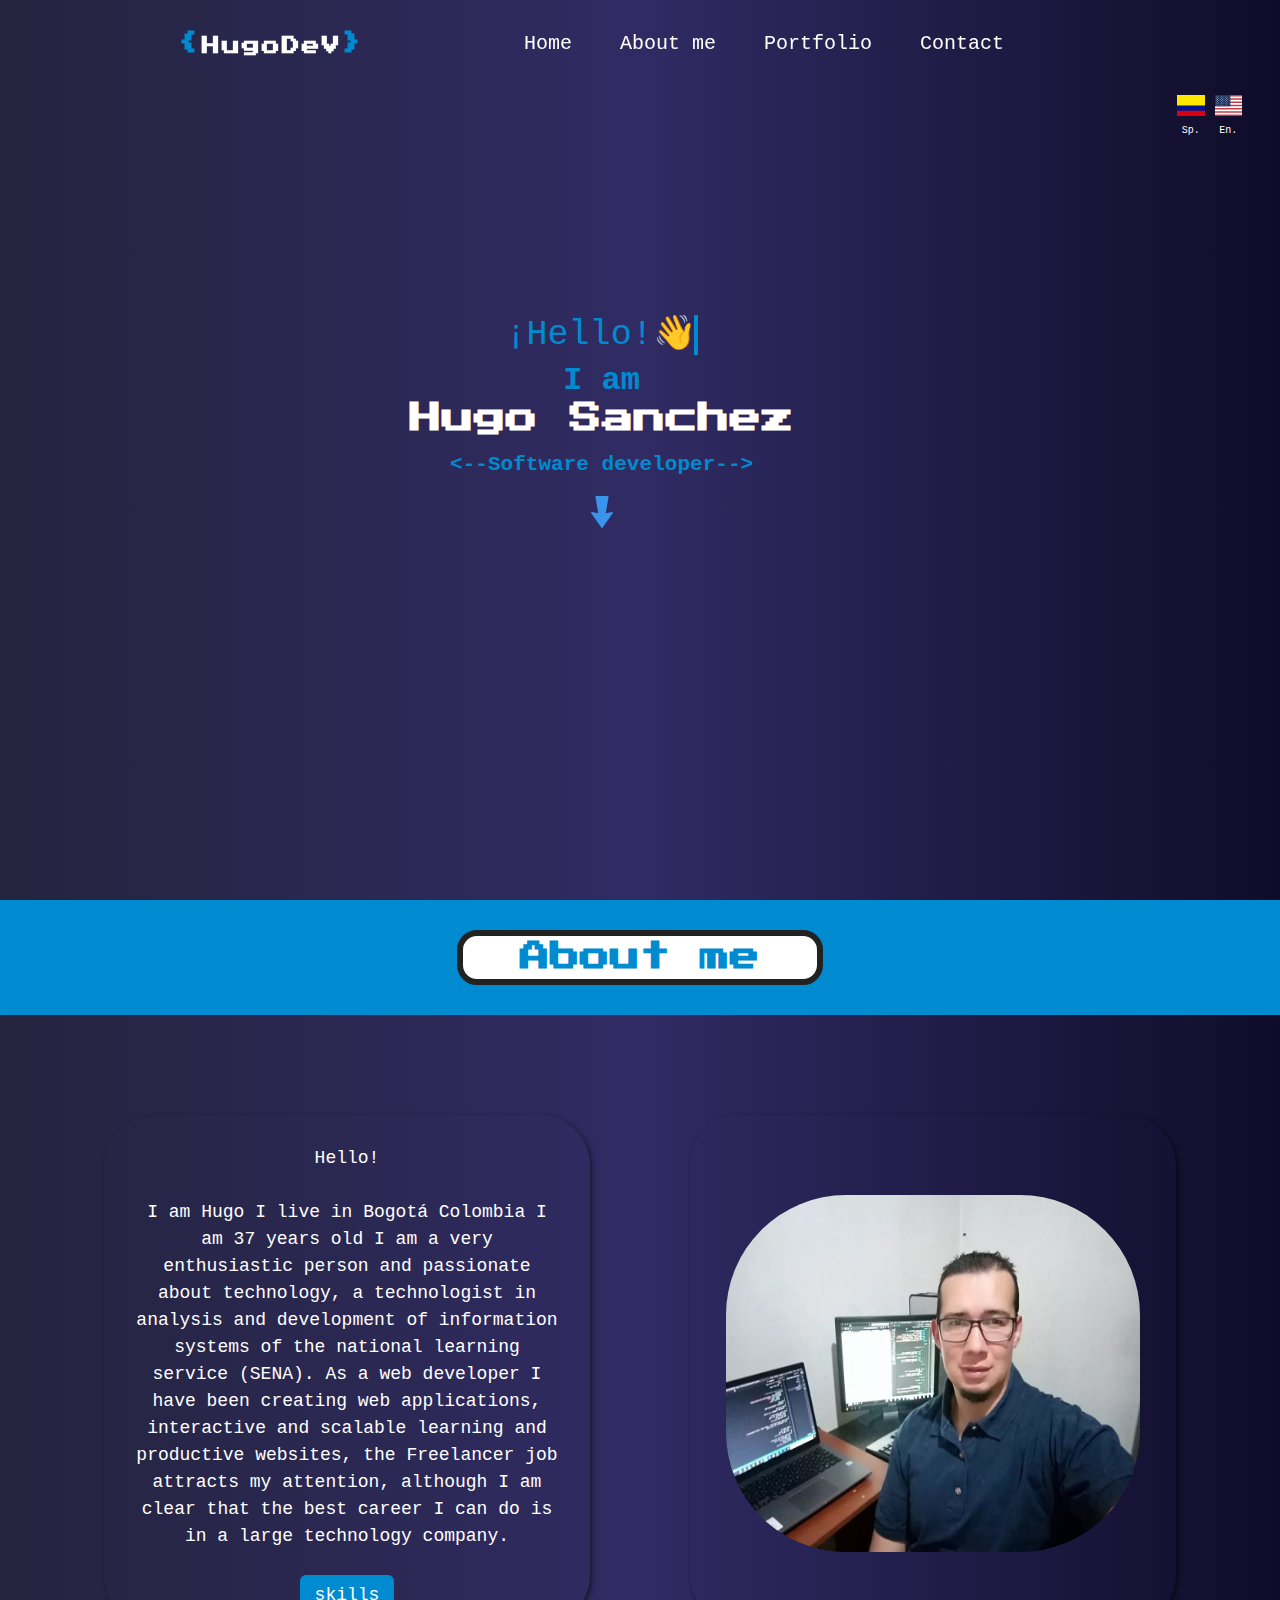
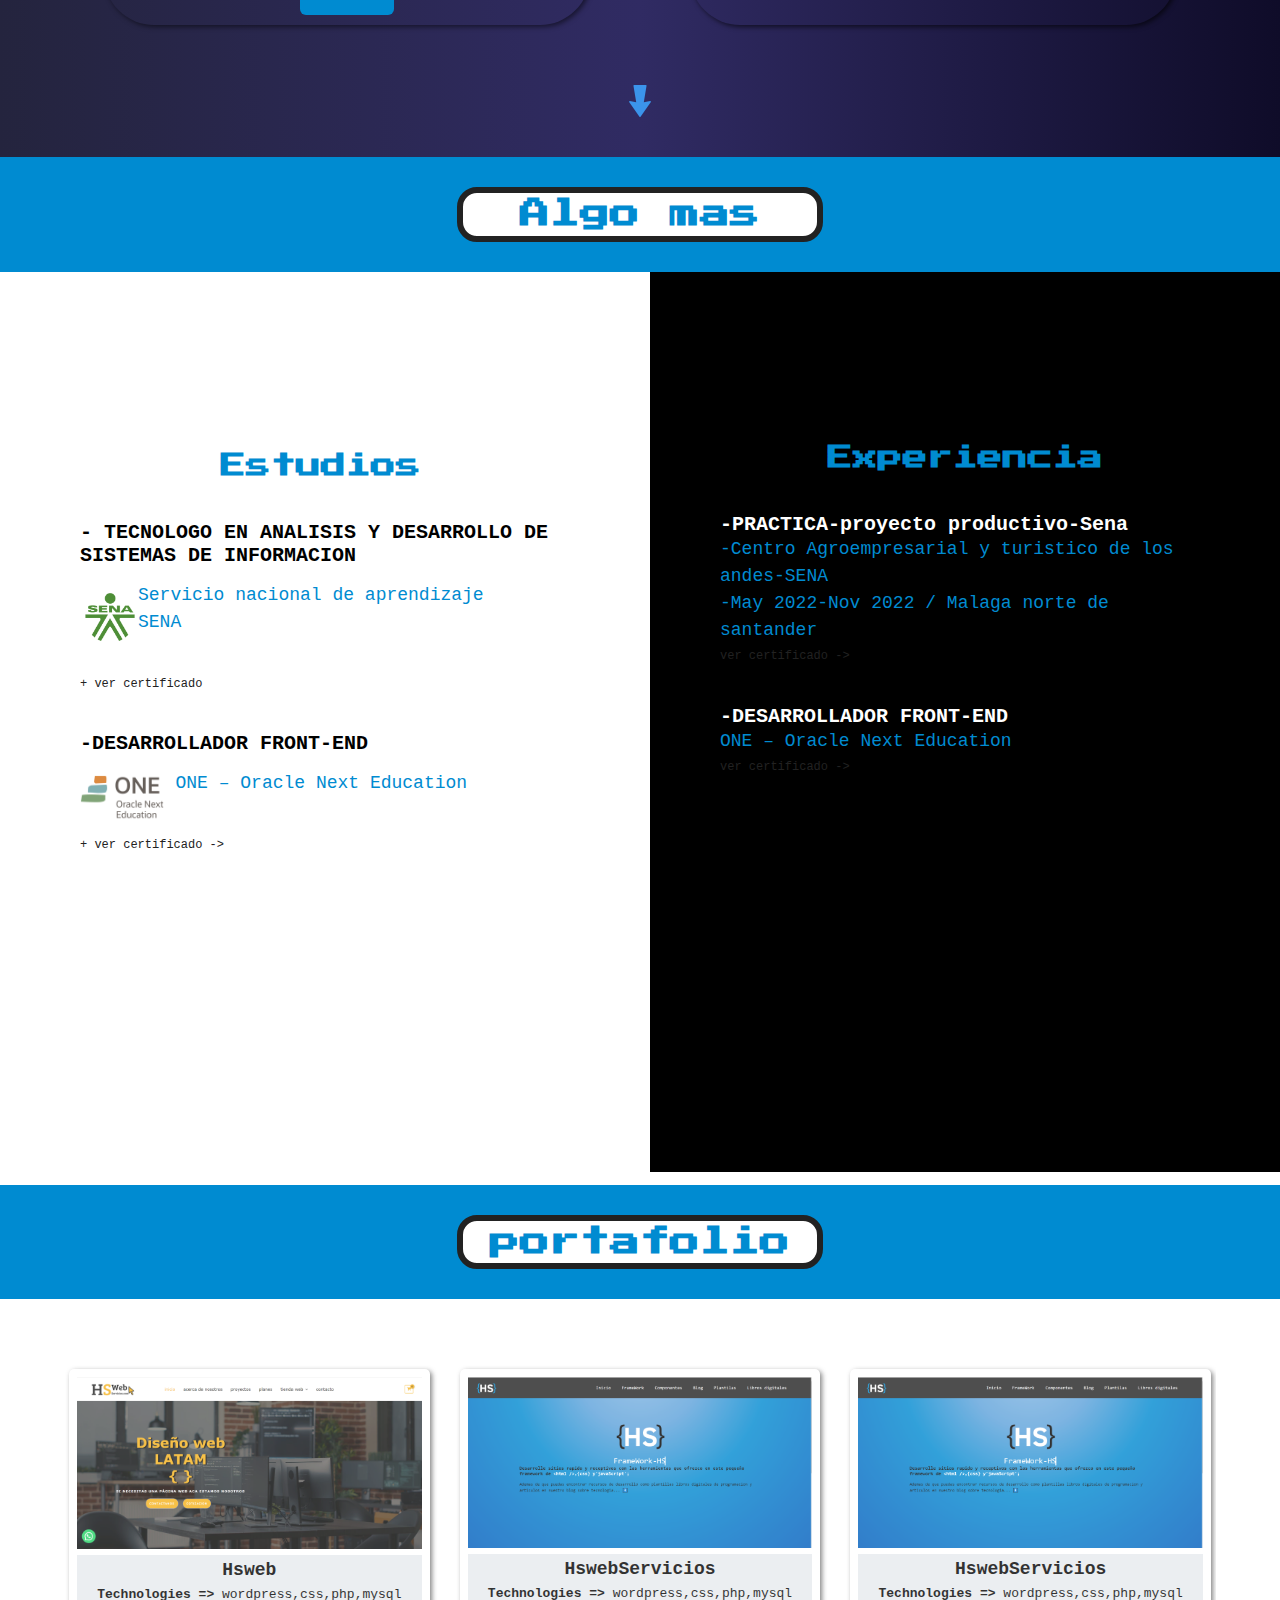
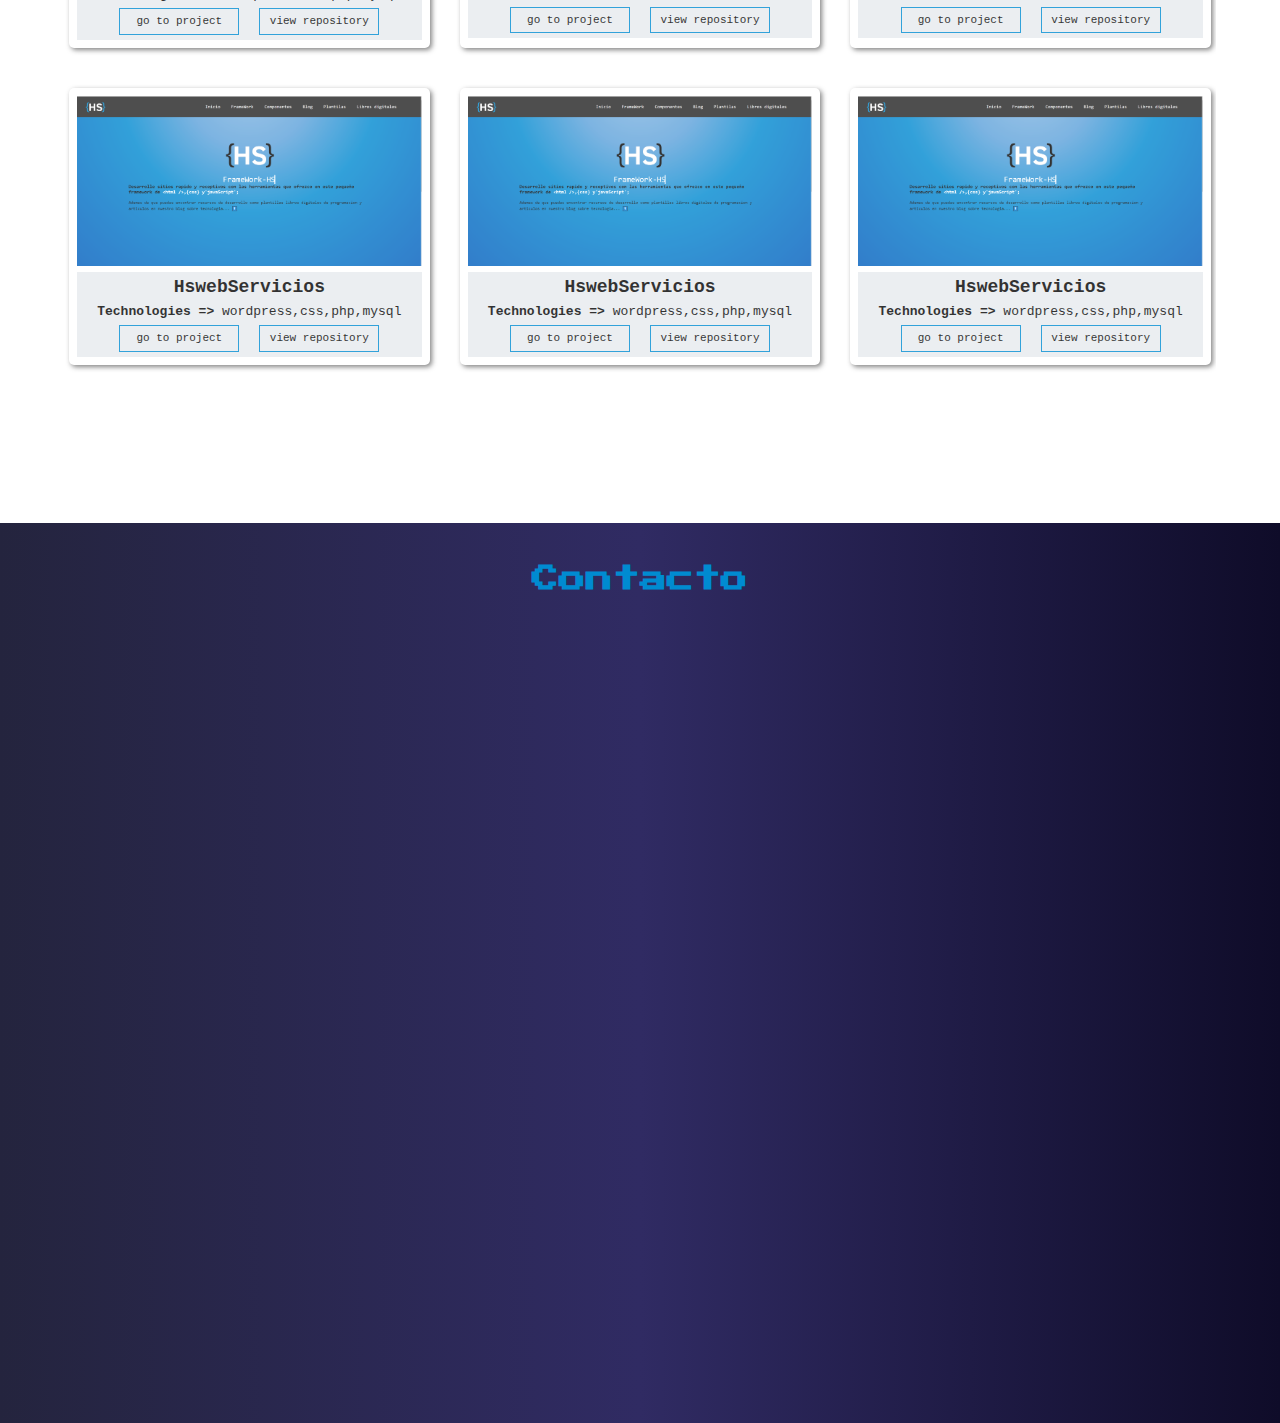
==== commit 6b8abf51: "Actualizacion version responsive" ====
--- a/index.html
+++ b/index.html
@@ -123,7 +123,7 @@
                 </div>
             </div>
             <div class="indicador-formacion">
-                <a href="#formacion"><img class="flecha-abajo" src="assets/IMG/flecha-hacia-abajo (1).png" alt=""></a>
+                <a href="#formacion"><img class="flecha-abajo-seccion-2" src="assets/IMG/flecha-hacia-abajo (1).png" alt=""></a>
             </div>
         </section>
         <div id="formacion" class="t-seccion texto-centrado">
@@ -143,9 +143,9 @@
                         <div class="Institucion">
                             <p>Servicio nacional de aprendizaje SENA</p>
                         </div>
-                        <a class="enlace-certificado" href="/assets/documents/Titulo-tecnologo.pdf" target="_blank" >
-                                ver certificado ->
-                            </a>
+                        <a class="enlace-certificado" href="/assets/documents/Titulo-tecnologo.pdf" target="_blank"><br>
+                            + ver certificado
+                        </a>
                     </div>
                     <div class="certificado">
                         <h3>-DESARROLLADOR FRONT-END</h3>
@@ -155,35 +155,47 @@
                         <div class="Institucion">
                             <p>ONE – Oracle Next Education</p>
                         </div>
-                        <a class="enlace-certificado" href="https://app.aluracursos.com/user/VictorSanchez/fullCertificate/ce60f2d4c3097e7c94b2bc1fb02fd869" target="_blank" >
-                                ver certificado ->
-                            </a>
+                        <a class="enlace-certificado"
+                            href="https://app.aluracursos.com/user/VictorSanchez/fullCertificate/ce60f2d4c3097e7c94b2bc1fb02fd869"
+                            target="_blank"><br>
+                            + ver certificado ->
+                        </a>
                     </div>
 
                 </div>
 
                 <div class="experiencia">
                     <div class="t-formacion">
-                        <h2>Algo de experiencia </h2>
+                        <h2>Experiencia</h2>
                     </div>
                     <div class="certificado">
-                        <h3>- TECNOLOGO EN ANALISIS Y DESARROLLO DE SISTEMAS DE INFORMACION</h3>
-                        <p>-> Servicio nacional de aprendizaje SENA</p>
-                        <p>-> 2022</p>
-                        <a href="doc/titulotecnologo.pdf" target="blank"> Ver Titulo =></a>
+                        <h3>-PRACTICA-proyecto productivo-Sena</h3>
+                        <div class="Institucion">
+                            <p>-Centro Agroempresarial y turistico de los andes-SENA</p>
+                            <p>-May 2022-Nov 2022 / Malaga norte de santander</p>
+                        </div>
+                        <a class="enlace-certificado" href="/assets/documents/Titulo-tecnologo.pdf" target="_blank">
+                            ver certificado ->
+                        </a>
                     </div>
                     <div class="certificado">
-                        <h3>- TECNOLOGO EN ANALISIS Y DESARROLLO DE SISTEMAS DE INFORMACION</h3>
-                        <p>-> Servicio nacional de aprendizaje SENA</p>
-                        <p>-> 2022</p>
-                        <a href="doc/titulotecnologo.pdf" target="blank"> Ver Titulo =></a>
-                    </div>
+                        <h3>-DESARROLLADOR FRONT-END</h3>
+                        <div class="Institucion">
+                            <p>ONE – Oracle Next Education</p>
+                        </div>
+                        <a class="enlace-certificado"
+                            href="https://app.aluracursos.com/user/VictorSanchez/fullCertificate/ce60f2d4c3097e7c94b2bc1fb02fd869"
+                            target="_blank">
+                            ver certificado ->
+                        </a>
+                    </div>
+
                 </div>
             </div>
         </section>
 
         <section id="portafolio" class="seccion-4">
-            <div id="portafolio" class="t-seccion texto-centrado">
+            <div id="portafolio" class="t-seccion-4 texto-centrado">
                 <h2>portafolio</h2>
             </div>
             <div class=" contenedor margen-superior-alta portafolio">
@@ -200,111 +212,106 @@
                                         <span>go to project</span>
                                     </button></a>
                                 <a href="#"><button>
-                                        <span>go to repository</span>
-                                    </button></a>
-                            </div>
-                        </div>
-                    </div>
-                    <div class="proyectos">
-                        <img src="assets/IMG/frameWork.PNG" alt="">
-                        <div class="contenido-p">
-                            <div class="Descripcion">
-                                <h4 class="texto-centrado">HswebServicios</h4>
-                                <p> <strong>Technologies =></strong> wordpress,css,php,mysql</p>
-                            </div>
-                            <div class="botones-repo">
-                                <a href="#"><button>
-                                        go to project
-                                    </button></a>
-                                <a href="#"><button>
-                                        go to repository
-                                    </button></a>
-                            </div>
-                        </div>
-                    </div>
-                    <div class="proyectos">
-                        <img src="assets/IMG/frameWork.PNG" alt="">
-                        <div class="contenido-p">
-                            <div class="Descripcion">
-                                <h4 class="texto-centrado">HswebServicios</h4>
-                                <p> <strong>Technologies =></strong> wordpress,css,php,mysql</p>
-                            </div>
-                            <div class="botones-repo">
-                                <a href="#"><button>
-                                        go to project
-                                    </button></a>
-                                <a href="#"><button>
-                                        go to repository
-                                    </button></a>
-                            </div>
-                        </div>
-                    </div>
-                    <div class="proyectos">
-                        <img src="assets/IMG/frameWork.PNG" alt="">
-                        <div class="contenido-p">
-                            <div class="Descripcion">
-                                <h4 class="texto-centrado">HswebServicios</h4>
-                                <p> <strong>Technologies =></strong> wordpress,css,php,mysql</p>
-                            </div>
-                            <div class="botones-repo">
-                                <a href="#"><button>
-                                        go to project
-                                    </button></a>
-                                <a href="#"><button>
-                                        go to repository
-                                    </button></a>
-                            </div>
-                        </div>
-                    </div>
-                    <div class="proyectos">
-                        <img src="assets/IMG/frameWork.PNG" alt="">
-                        <div class="contenido-p">
-                            <div class="Descripcion">
-                                <h4 class="texto-centrado">HswebServicios</h4>
-                                <p> <strong>Technologies =></strong> wordpress,css,php,mysql</p>
-                            </div>
-                            <div class="botones-repo">
-                                <a href="#"><button>
-                                        go to project
-                                    </button></a>
-                                <a href="#"><button>
-                                        go to repository
-                                    </button></a>
-                            </div>
-                        </div>
-                    </div>
-                    <div class="proyectos">
-                        <img src="assets/IMG/frameWork.PNG" alt="">
-                        <div class="contenido-p">
-                            <div class="Descripcion">
-                                <h4 class="texto-centrado">HswebServicios</h4>
-                                <p> <strong>Technologies =></strong> wordpress,css,php,mysql</p>
-                            </div>
-                            <div class="botones-repo">
-                                <a href="#"><button>
-                                        go to project
-                                    </button></a>
-                                <a href="#"><button>
-                                        go to repository
-                                    </button></a>
-                            </div>
-                        </div>
-                    </div>
-
-                </div>
-            </div>
-        </section>
-      
+                                        <span>view repository</span>
+                                    </button></a>
+                            </div>
+                        </div>
+                    </div>
+                    <div class="proyectos">
+                        <img src="assets/IMG/frameWork.PNG" alt="">
+                        <div class="contenido-p">
+                            <div class="Descripcion">
+                                <h4 class="texto-centrado">HswebServicios</h4>
+                                <p> <strong>Technologies =></strong> wordpress,css,php,mysql</p>
+                            </div>
+                            <div class="botones-repo">
+                                <a href="#"><button>
+                                        go to project
+                                    </button></a>
+                                <a href="#"><button>
+                                    view repository
+                                    </button></a>
+                            </div>
+                        </div>
+                    </div>
+                    <div class="proyectos">
+                        <img src="assets/IMG/frameWork.PNG" alt="">
+                        <div class="contenido-p">
+                            <div class="Descripcion">
+                                <h4 class="texto-centrado">HswebServicios</h4>
+                                <p> <strong>Technologies =></strong> wordpress,css,php,mysql</p>
+                            </div>
+                            <div class="botones-repo">
+                                <a href="#"><button>
+                                        go to project
+                                    </button></a>
+                                <a href="#"><button>
+                                    view repository
+                                    </button></a>
+                            </div>
+                        </div>
+                    </div>
+                    <div class="proyectos">
+                        <img src="assets/IMG/frameWork.PNG" alt="">
+                        <div class="contenido-p">
+                            <div class="Descripcion">
+                                <h4 class="texto-centrado">HswebServicios</h4>
+                                <p> <strong>Technologies =></strong> wordpress,css,php,mysql</p>
+                            </div>
+                            <div class="botones-repo">
+                                <a href="#"><button>
+                                        go to project
+                                    </button></a>
+                                <a href="#"><button>
+                                    view repository
+                                    </button></a>
+                            </div>
+                        </div>
+                    </div>
+                    <div class="proyectos">
+                        <img src="assets/IMG/frameWork.PNG" alt="">
+                        <div class="contenido-p">
+                            <div class="Descripcion">
+                                <h4 class="texto-centrado">HswebServicios</h4>
+                                <p> <strong>Technologies =></strong> wordpress,css,php,mysql</p>
+                            </div>
+                            <div class="botones-repo">
+                                <a href="#"><button>
+                                        go to project
+                                    </button></a>
+                                <a href="#"><button>
+                                    view repository
+                                    </button></a>
+                            </div>
+                        </div>
+                    </div>
+                    <div class="proyectos">
+                        <img src="assets/IMG/frameWork.PNG" alt="">
+                        <div class="contenido-p">
+                            <div class="Descripcion">
+                                <h4 class="texto-centrado">HswebServicios</h4>
+                                <p> <strong>Technologies =></strong> wordpress,css,php,mysql</p>
+                            </div>
+                            <div class="botones-repo">
+                                <a href="#"><button>
+                                        go to project
+                                    </button></a>
+                                <a href="#"><button>
+                                    view repository
+                                    </button></a>
+                            </div>
+                        </div>
+                    </div>
+
+                </div>
+            </div>
+        </section>
         <section class="seccion-5">
-            <div id="portafolio" class="t-seccion texto-centrado">
+            <div id="portafolio" class="t-seccion-5 texto-centrado">
                 <h2>Contacto</h2>
             </div>
-            
         </section>
     </main>
-    <footer>
-        footer
-    </footer>
     <script src="assets/javaScript/main.js"></script>
 </body>
 
--- a/assets/CSS/style.css
+++ b/assets/CSS/style.css
@@ -361,7 +361,6 @@
     display: grid;
     place-content: center;
     margin-top: -120px;
-    margin-bottom: 100px;
  }
 
  .t-seccion {
@@ -380,8 +379,16 @@
     border-radius: 20px;
     text-align: center;
 }
-
- 
+.flecha-abajo-seccion-2 {
+    width: 2rem;
+    margin-top: 100px;
+    margin-bottom: 0;
+    transition: all 0.2s;
+   }
+   
+   .flecha-abajo-seccion-2:hover {
+       transform: scale(1.2);
+   }
 /*Seccion-3*/
 .seccion-3 {
     position: relative;
@@ -454,10 +461,11 @@
     padding: 30px;
 }
 .experiencia h2{
-    margin-top: 10rem;
-    color: var(--colortext);
-    text-align:left;
-    font-size: 15px;
+    color: var(--colortext);
+    text-align: left;
+    font-size: 25px;
+    text-align: center;
+    margin-top: 25%;
  }
  .experiencia h3 {
      font-size: 20px;
@@ -477,7 +485,25 @@
     background-size: cover;
     background-position: center center;
  }
-
+ .t-seccion-4 {
+    background: var(--colortext);
+    padding: 30px;
+    margin-top: -115px;
+    margin-bottom: 60px;
+
+ }
+.t-seccion-4 h2 {
+    color: var(--colortext);
+    font-weight: 700;
+    font-size: 30px;
+    margin:0 auto;
+    padding: 4px;
+    width: 30%;
+    background: #fff;
+    border: 6px solid #222222;
+    border-radius: 20px;
+    text-align: center;
+}
  .titulo-portafolio {
     text-align: center;
     padding: 8px;
@@ -571,6 +597,9 @@
 
   }
   @media screen and (max-width: 550px) {
+    .header {
+        display: none;
+    }
 
     .logo {
         display: none;
@@ -613,7 +642,7 @@
     .t-seccion h2 {
         color: var(--colortext);
         font-weight: 700;
-        font-size: 25px;
+        font-size: 23px;
         margin:0 auto;
         padding: 8px;
         width: 80%;
@@ -641,22 +670,31 @@
     margin: 20px;
     padding: 0px;  
  }
+
+
  .seccion-4 {
     position: relative;
     width: 100%;
     height: 100vh;
     margin-top: 100vh;
  }
- .titulo-portafolio {
-    text-align: center;
+ .t-seccion-4 {
+    background: var(--colortext);
+    padding: 30px;
+    margin-top: -5px;
+  }
+  .t-seccion-4 h2 {
+    color: var(--colortext);
+    font-weight: 700;
+    font-size: 23px;
+    margin:0 auto;
     padding: 8px;
-    font-size: 25px;
-    font-weight: 700;
-    background: #ffff;
-    width: 70%;
-    margin-top: 55px;
-    
- }
+    width: 80%;
+    background: #fff;
+    border: 6px solid #222222;
+    border-radius: 20px;
+    text-align: center;
+}
  .seccion-2 .foto img {
     margin: 20px;
     height: auto;
@@ -705,9 +743,24 @@
     padding: 40px 0px;
     margin-top: 350%;
   }
+
+  .t-seccion-5 {
+    background: var(--colortext);
+    padding: 30px;
+    margin-top: -40px;
+  }
+  .t-seccion-5 h2 {
+    color: var(--colortext);
+    font-weight: 700;
+    font-size: 23px;
+    margin:0 auto;
+    padding: 8px;
+    width: 80%;
+    background: #fff;
+    border: 6px solid #222222;
+    border-radius: 20px;
+    text-align: center;
+}
  
-  }
-
- 
-
+ }
  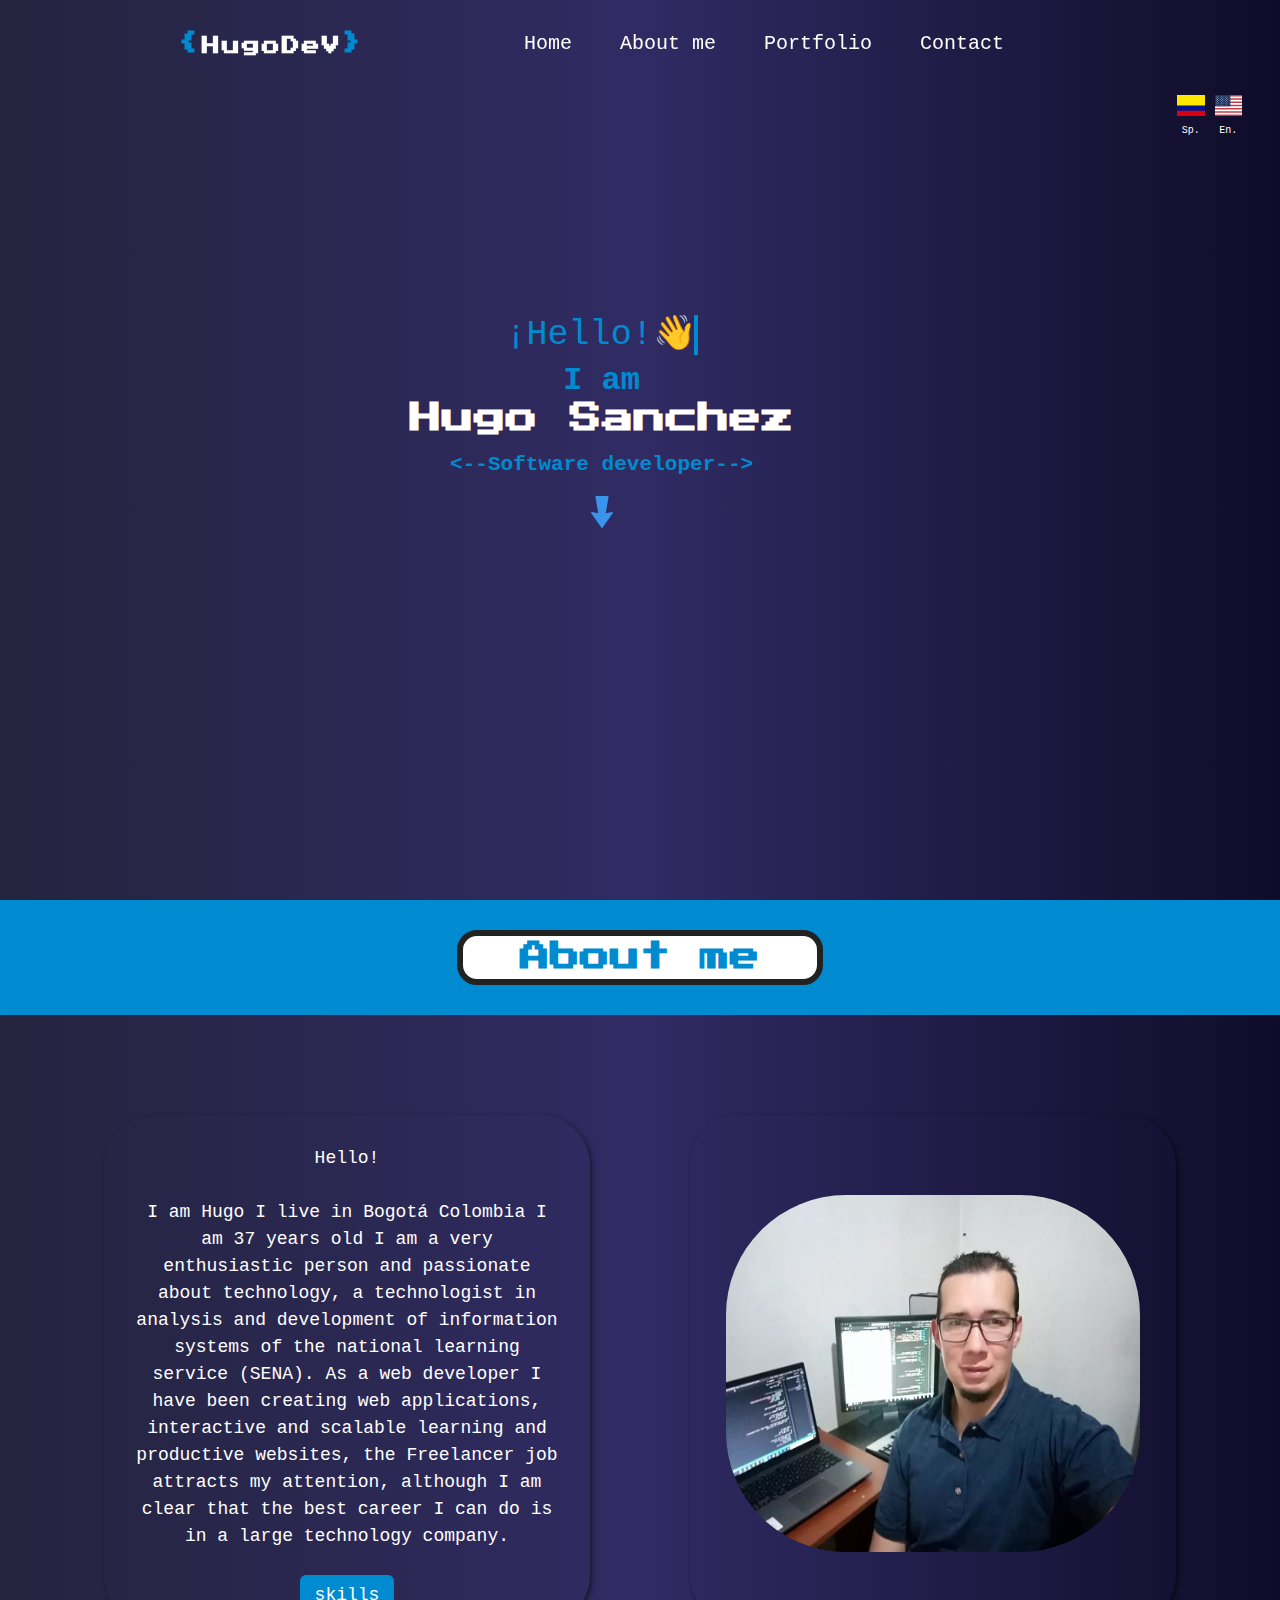
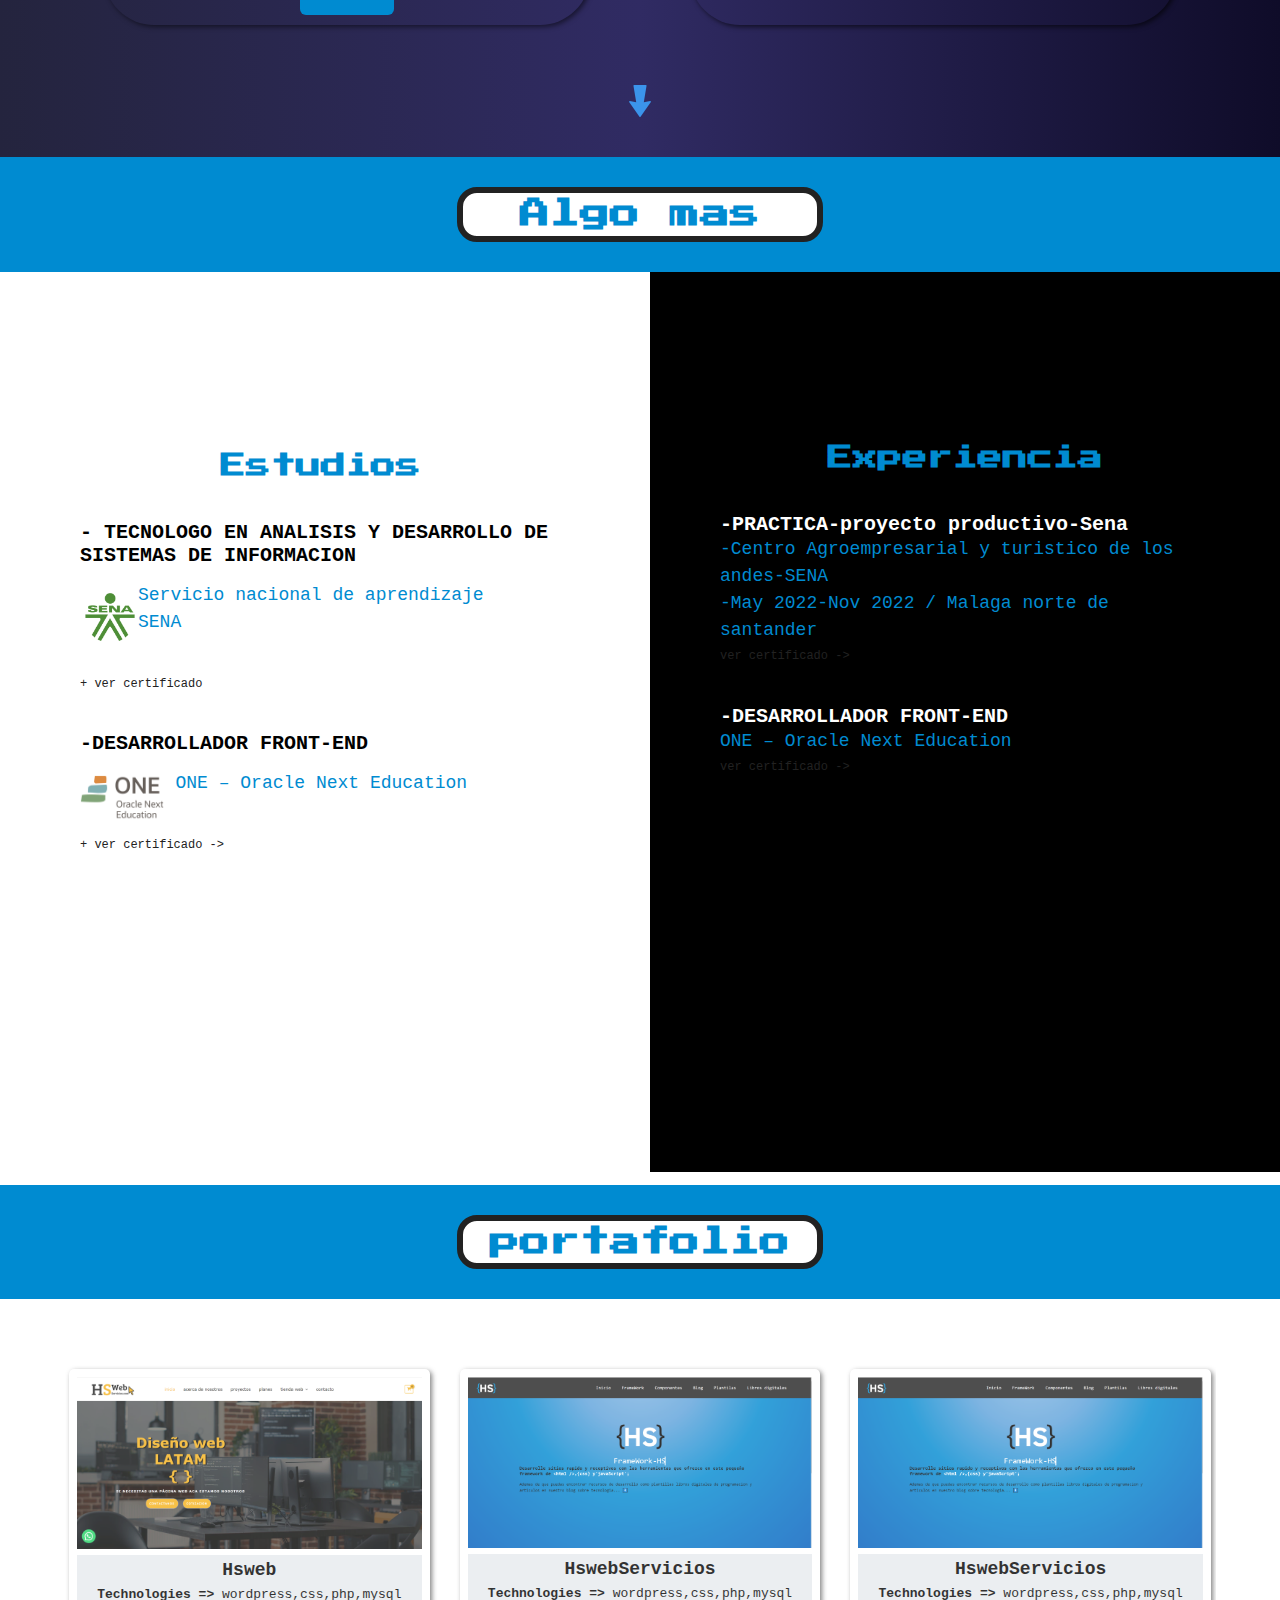
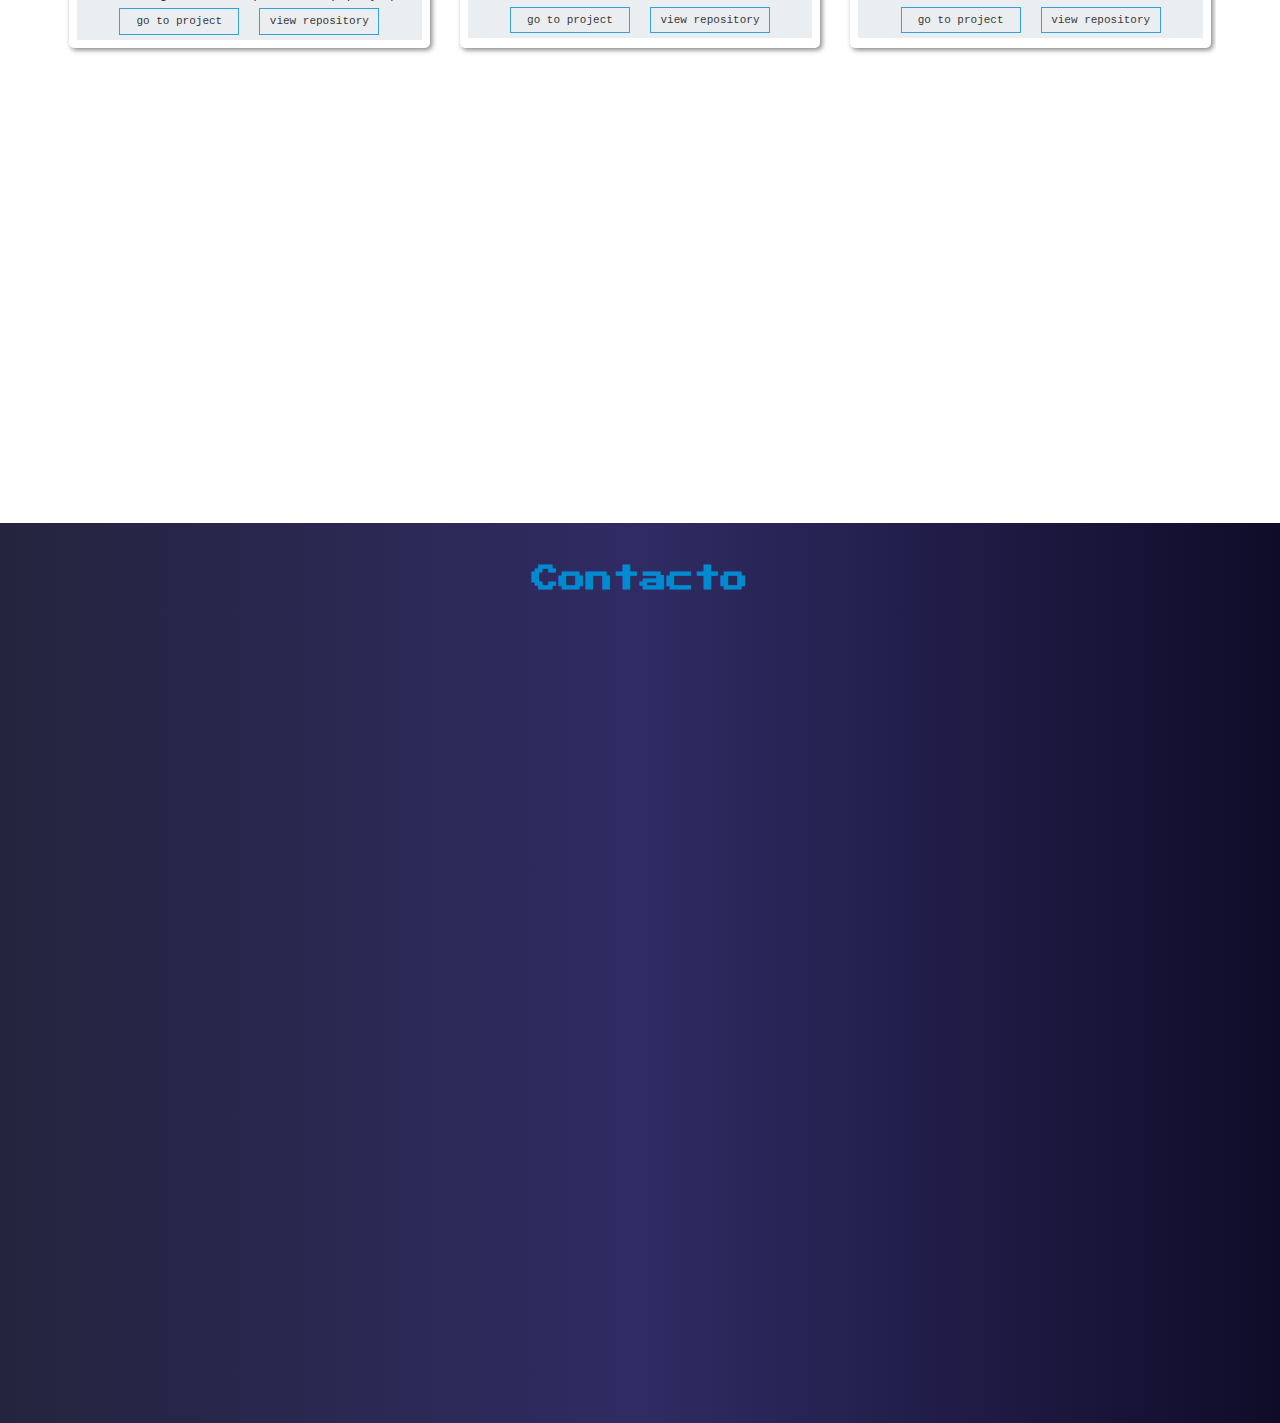
==== commit c1f3b2fc: "Update" ====
--- a/index.html
+++ b/index.html
@@ -251,58 +251,6 @@
                             </div>
                         </div>
                     </div>
-                    <div class="proyectos">
-                        <img src="assets/IMG/frameWork.PNG" alt="">
-                        <div class="contenido-p">
-                            <div class="Descripcion">
-                                <h4 class="texto-centrado">HswebServicios</h4>
-                                <p> <strong>Technologies =></strong> wordpress,css,php,mysql</p>
-                            </div>
-                            <div class="botones-repo">
-                                <a href="#"><button>
-                                        go to project
-                                    </button></a>
-                                <a href="#"><button>
-                                    view repository
-                                    </button></a>
-                            </div>
-                        </div>
-                    </div>
-                    <div class="proyectos">
-                        <img src="assets/IMG/frameWork.PNG" alt="">
-                        <div class="contenido-p">
-                            <div class="Descripcion">
-                                <h4 class="texto-centrado">HswebServicios</h4>
-                                <p> <strong>Technologies =></strong> wordpress,css,php,mysql</p>
-                            </div>
-                            <div class="botones-repo">
-                                <a href="#"><button>
-                                        go to project
-                                    </button></a>
-                                <a href="#"><button>
-                                    view repository
-                                    </button></a>
-                            </div>
-                        </div>
-                    </div>
-                    <div class="proyectos">
-                        <img src="assets/IMG/frameWork.PNG" alt="">
-                        <div class="contenido-p">
-                            <div class="Descripcion">
-                                <h4 class="texto-centrado">HswebServicios</h4>
-                                <p> <strong>Technologies =></strong> wordpress,css,php,mysql</p>
-                            </div>
-                            <div class="botones-repo">
-                                <a href="#"><button>
-                                        go to project
-                                    </button></a>
-                                <a href="#"><button>
-                                    view repository
-                                    </button></a>
-                            </div>
-                        </div>
-                    </div>
-
                 </div>
             </div>
         </section>
